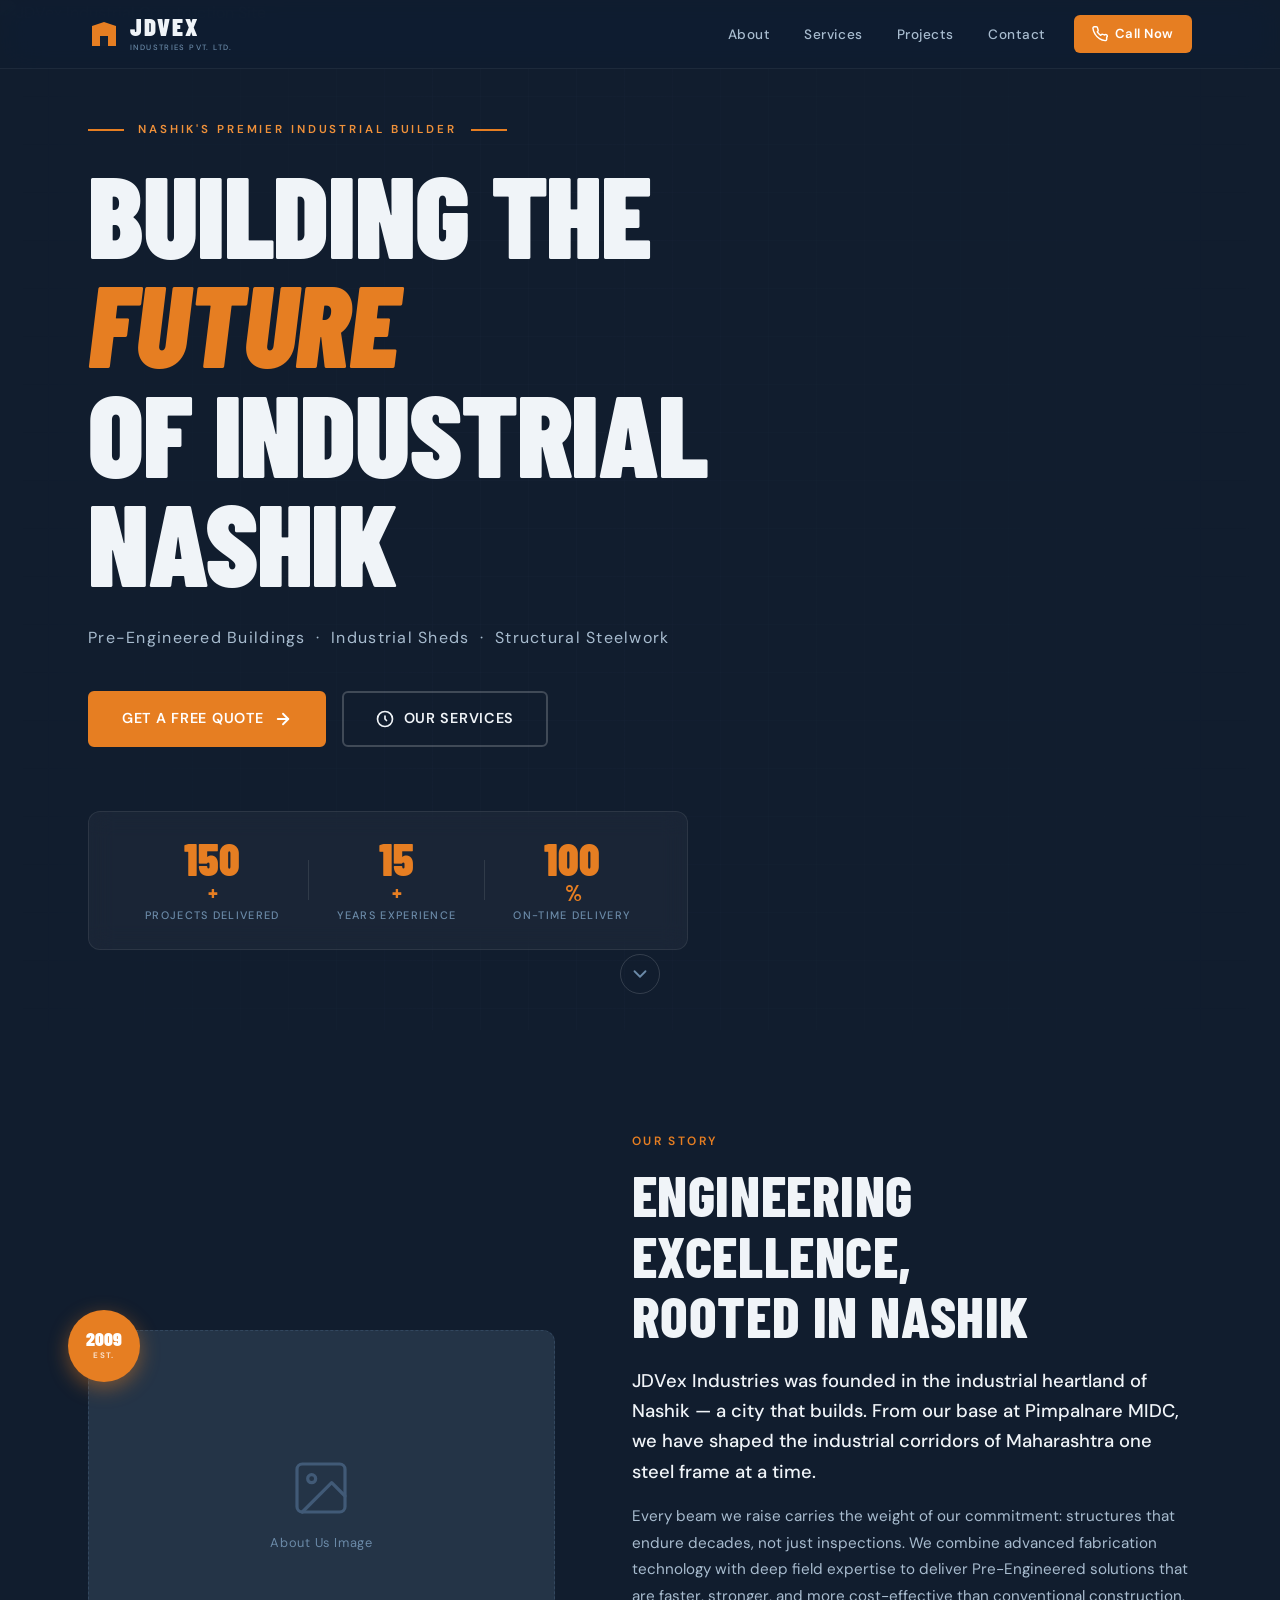
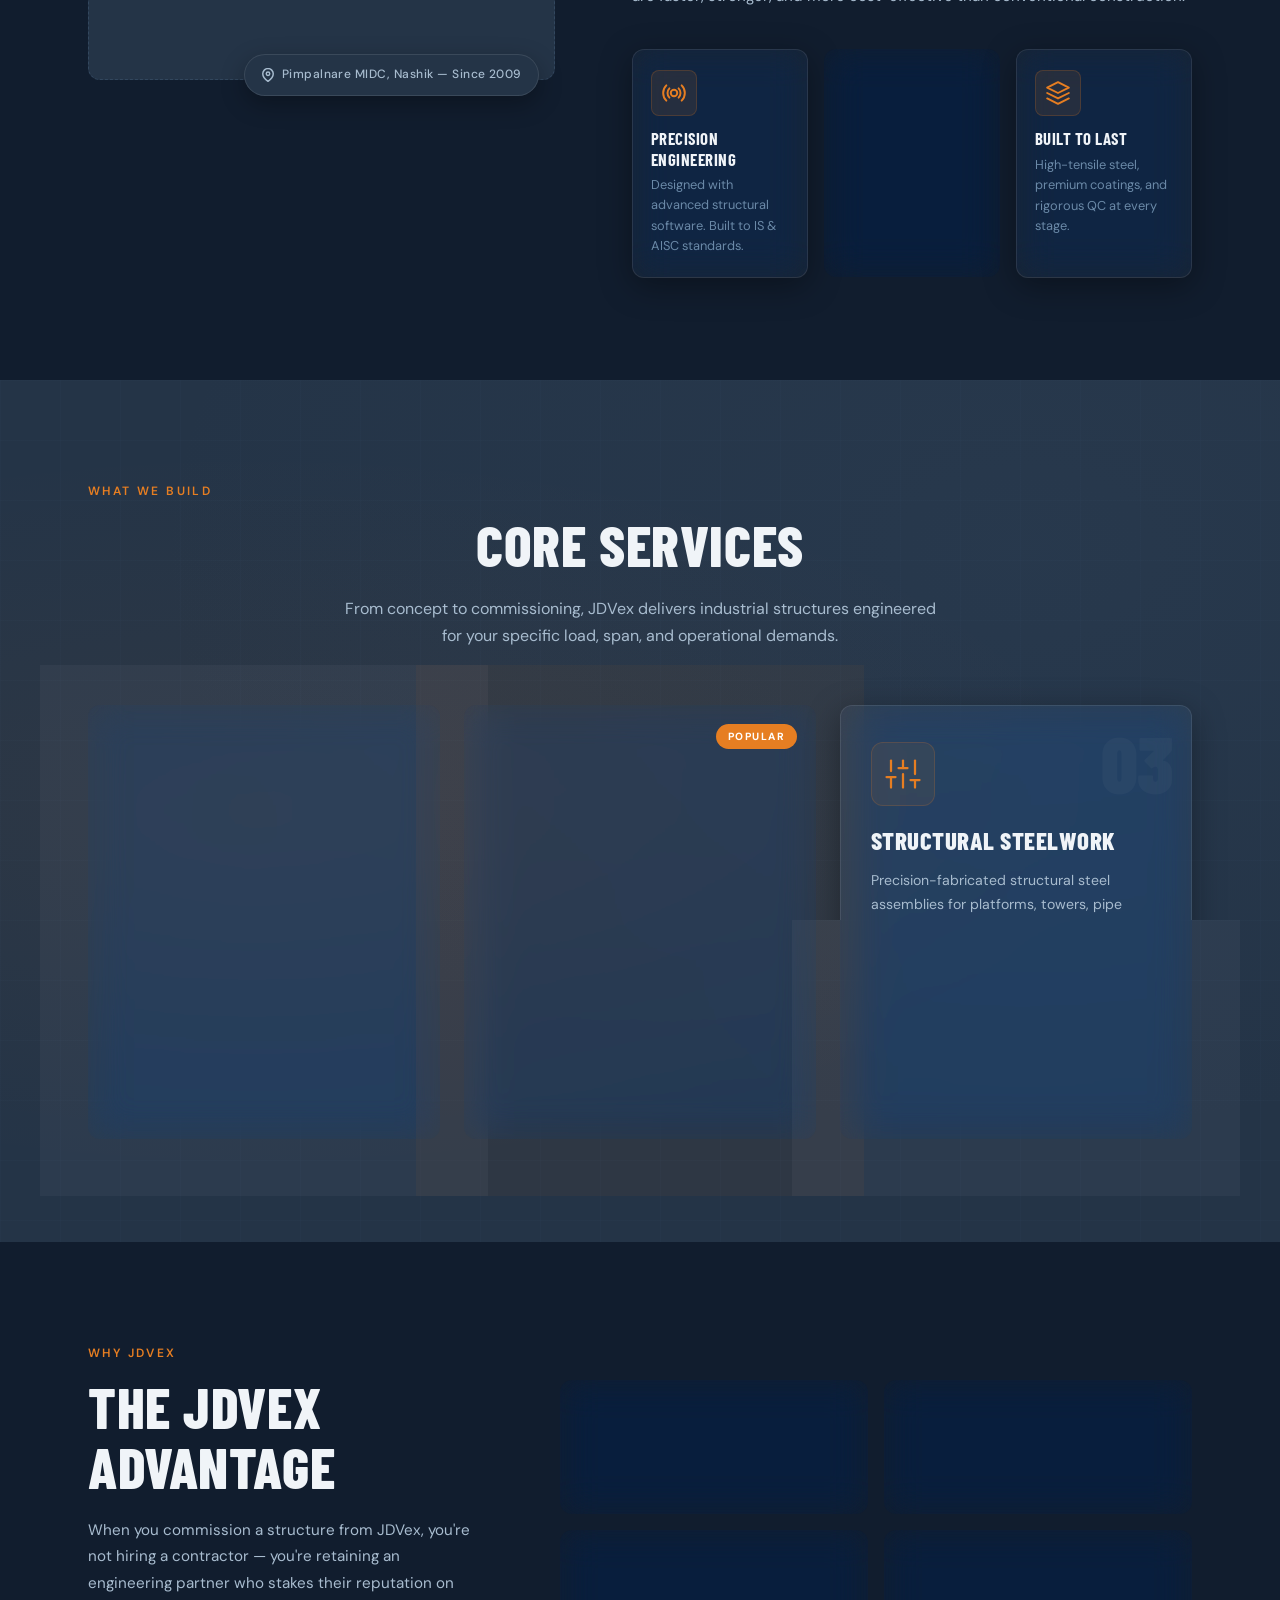
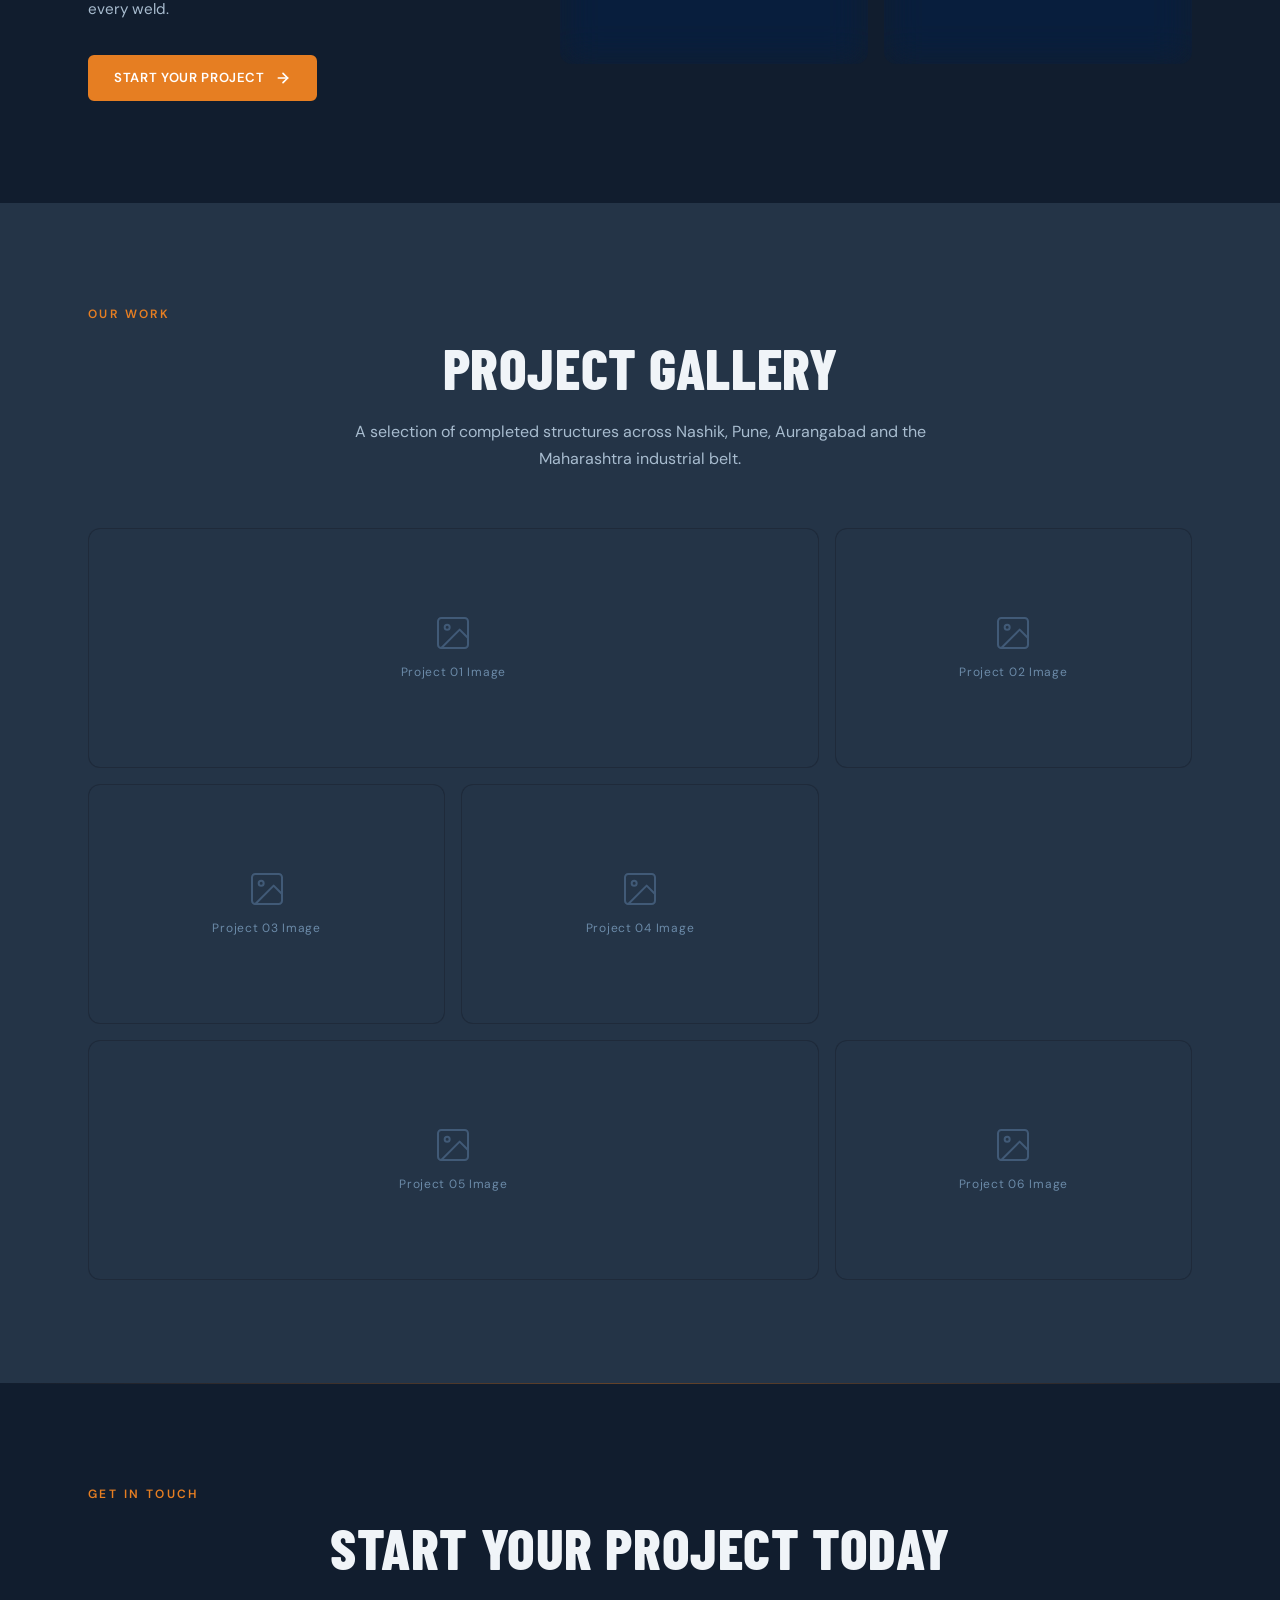
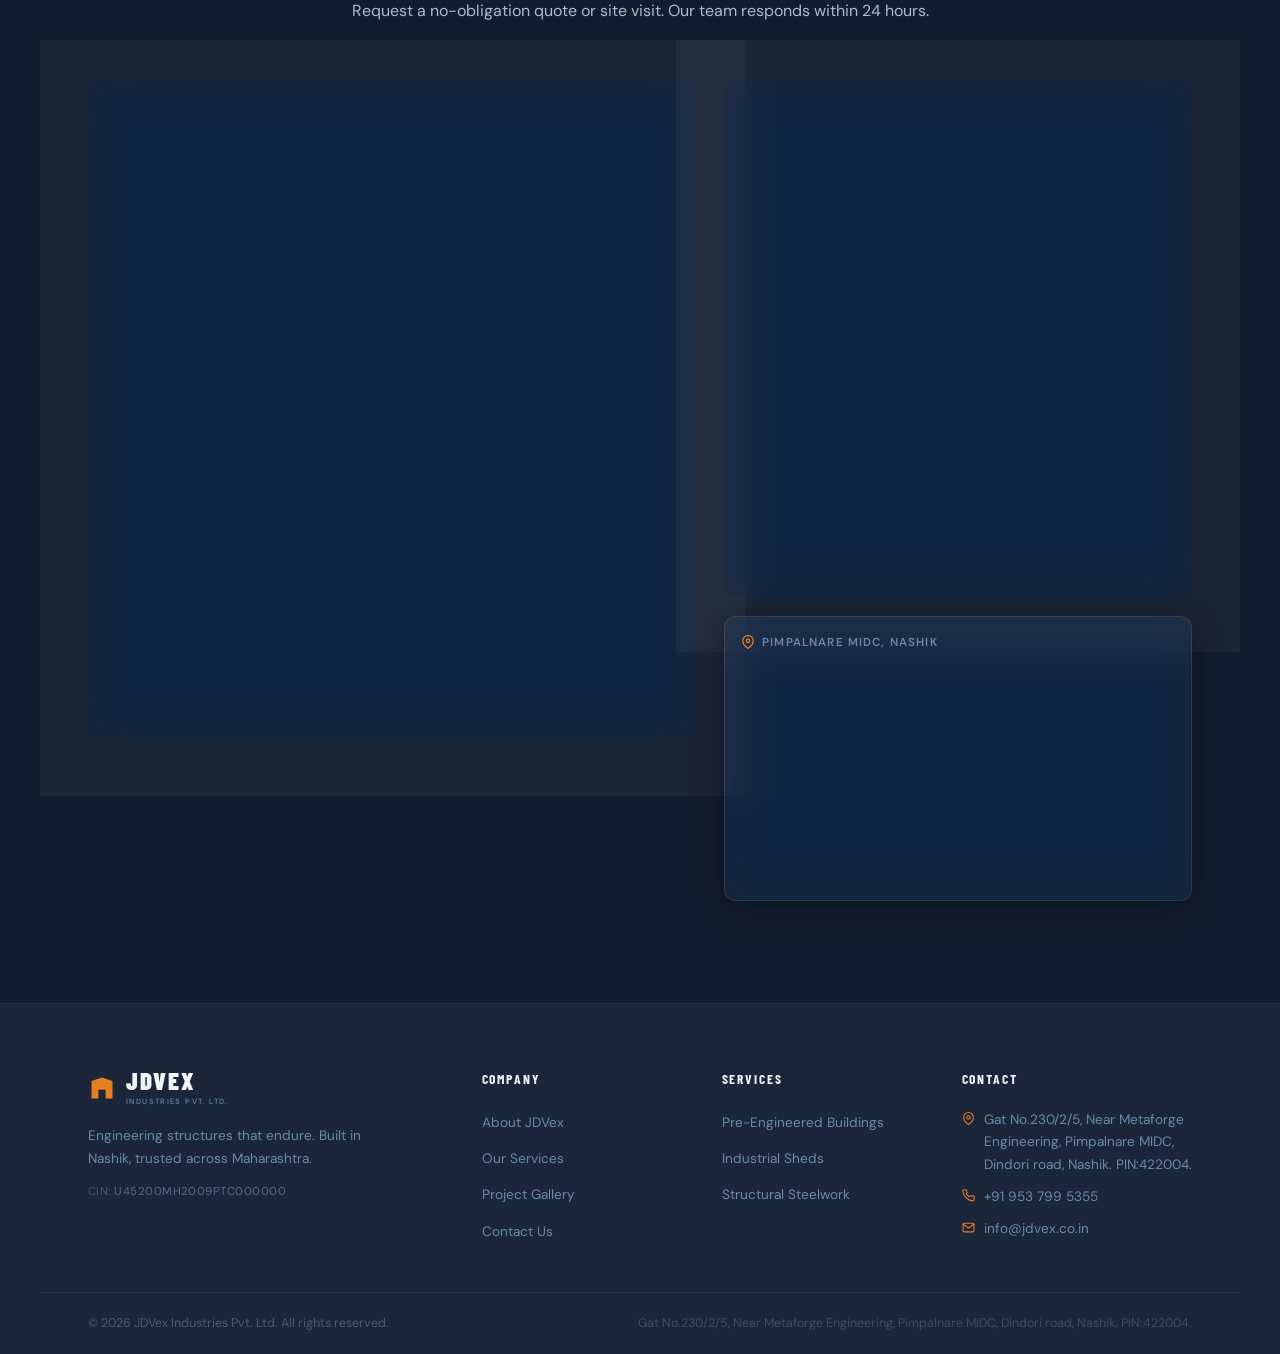
==== index.html @ 8e95a4ad "Added Number and Address" ====
<!DOCTYPE html>
<html lang="en">
<head>
  <meta charset="UTF-8" />
  <meta name="viewport" content="width=device-width, initial-scale=1.0"/>
  <meta name="description" content="JDVex Industries Pvt. Ltd. — Pre-Engineered Buildings, Industrial Sheds & Structural Steelwork. Pimpalnare MIDC, Nashik."/>
  <title>JDVex Industries Pvt. Ltd. | PEB & Industrial Construction, Nashik</title>
  <link rel="preconnect" href="https://fonts.googleapis.com">
  <link href="https://fonts.googleapis.com/css2?family=Barlow+Condensed:ital,wght@0,400;0,600;0,700;0,800;0,900;1,700&family=DM+Sans:wght@300;400;500;600&display=swap" rel="stylesheet">
  <link rel="stylesheet" href="style.css"/>
</head>
<body>

  <!-- ═══════════ HEADER ═══════════ -->
  <header id="site-header">
    <div class="header-inner">

      <a href="#hero" class="logo" aria-label="JDVex Industries Home">
        <!-- ASSET: Replace src with your actual logo. Recommended size: 160×48px -->
        <img src="assets/logo.png" alt="JDVex Industries" class="logo-img" id="logo-img"/>
        <!-- Fallback shown if image fails to load -->
        <div class="logo-text-fallback" id="logo-fallback">
          <svg width="32" height="32" viewBox="0 0 32 32" fill="none" xmlns="http://www.w3.org/2000/svg" aria-hidden="true">
            <path d="M4 28V8L16 4L28 8V28H20V18H12V28H4Z" fill="#E67E22"/>
            <path d="M12 18H20V28H12V18Z" fill="#1B263B" opacity="0.4"/>
          </svg>
          <div>
            <span class="lf-name">JDVEX</span>
            <span class="lf-sub">INDUSTRIES PVT. LTD.</span>
          </div>
        </div>
      </a>

      <nav aria-label="Primary navigation">
        <ul class="nav-links" id="nav-links" role="list">
          <li><a href="#about" class="nav-link">About</a></li>
          <li><a href="#services" class="nav-link">Services</a></li>
          <li><a href="#gallery" class="nav-link">Projects</a></li>
          <li><a href="#contact" class="nav-link">Contact</a></li>
          <li>
            <a href="tel:+919537995355" class="nav-cta" aria-label="Call us now">
              <svg width="16" height="16" viewBox="0 0 24 24" fill="none" stroke="currentColor" stroke-width="2.2" stroke-linecap="round" stroke-linejoin="round" aria-hidden="true"><path d="M22 16.92v3a2 2 0 0 1-2.18 2 19.79 19.79 0 0 1-8.63-3.07A19.5 19.5 0 0 1 4.48 12a19.79 19.79 0 0 1-3.07-8.67A2 2 0 0 1 3.4 1.27h3a2 2 0 0 1 2 1.72c.127.96.361 1.903.7 2.81a2 2 0 0 1-.45 2.11L7.91 8.91a16 16 0 0 0 5.1 5.1l.91-.91a2 2 0 0 1 2.11-.45c.907.339 1.85.573 2.81.7A2 2 0 0 1 22 16.92z"/></svg>
              Call Now
            </a>
          </li>
        </ul>
      </nav>

      <button class="hamburger" id="hamburger" aria-label="Toggle navigation menu" aria-expanded="false" aria-controls="nav-links">
        <span class="ham-bar"></span>
        <span class="ham-bar"></span>
        <span class="ham-bar"></span>
      </button>

    </div>
  </header>

  <!-- ═══════════ HERO ═══════════ -->
  <section id="hero" aria-label="Hero">
    <!-- ASSET: Replace src with your hero background image. Recommended: 1920×1080px industrial site photo -->
    <img src="assets/hero-bg.jpg" alt="JDVex Industrial Construction Site" class="hero-bg-img" id="hero-bg"/>
    <div class="hero-overlay"></div>
    <div class="hero-grid-texture" aria-hidden="true"></div>

    <div class="hero-content">
      <p class="hero-eyebrow">
        <span class="eyebrow-line"></span>
        Nashik's Premier Industrial Builder
        <span class="eyebrow-line"></span>
      </p>
      <h1 class="hero-headline">
        Building the<br/>
        <em class="hero-accent">Future</em><br/>
        of Industrial<br/>
        Nashik
      </h1>
      <p class="hero-sub">Pre-Engineered Buildings &nbsp;·&nbsp; Industrial Sheds &nbsp;·&nbsp; Structural Steelwork</p>
      <div class="hero-actions">
        <a href="#contact" class="btn-primary">
          Get a Free Quote
          <svg width="18" height="18" viewBox="0 0 24 24" fill="none" stroke="currentColor" stroke-width="2.5" stroke-linecap="round" stroke-linejoin="round" aria-hidden="true"><line x1="5" y1="12" x2="19" y2="12"/><polyline points="12 5 19 12 12 19"/></svg>
        </a>
        <a href="#services" class="btn-ghost">
          <svg width="18" height="18" viewBox="0 0 24 24" fill="none" stroke="currentColor" stroke-width="2.2" stroke-linecap="round" stroke-linejoin="round" aria-hidden="true"><circle cx="12" cy="12" r="10"/><polyline points="12 8 12 12 14 14"/></svg>
          Our Services
        </a>
      </div>

      <div class="hero-stats" aria-label="Key figures">
        <div class="stat">
          <span class="stat-num" data-target="150">0</span><span class="stat-plus">+</span>
          <span class="stat-label">Projects Delivered</span>
        </div>
        <div class="stat-rule" aria-hidden="true"></div>
        <div class="stat">
          <span class="stat-num" data-target="15">0</span><span class="stat-plus">+</span>
          <span class="stat-label">Years Experience</span>
        </div>
        <div class="stat-rule" aria-hidden="true"></div>
        <div class="stat">
          <span class="stat-num" data-target="100">0</span><span class="stat-plus">%</span>
          <span class="stat-label">On-Time Delivery</span>
        </div>
      </div>
    </div>

    <a href="#about" class="scroll-cue" aria-label="Scroll to About section">
      <svg width="22" height="22" viewBox="0 0 24 24" fill="none" stroke="currentColor" stroke-width="2" stroke-linecap="round" stroke-linejoin="round" aria-hidden="true"><polyline points="6 9 12 15 18 9"/></svg>
    </a>
  </section>

  <!-- ═══════════ ABOUT ═══════════ -->
  <section id="about" aria-labelledby="about-title">
    <div class="section-wrap">
      <div class="about-grid">

        <div class="about-visual">
          <!-- ASSET: Replace src with a photo of your team, factory, or flagship project. Recommended: 800×600px -->
          <img src="assets/about.jpg" alt="JDVex fabrication facility, Pimpalnare MIDC Nashik" class="about-img" id="about-img"/>
          <div class="about-img-placeholder" id="about-placeholder" aria-hidden="true">
            <svg width="64" height="64" viewBox="0 0 24 24" fill="none" stroke="#415A77" stroke-width="1.2" stroke-linecap="round" stroke-linejoin="round"><rect x="3" y="3" width="18" height="18" rx="2"/><circle cx="8.5" cy="8.5" r="1.5"/><polyline points="21 15 16 10 5 21"/></svg>
            <span>About Us Image</span>
          </div>
          <div class="about-location-badge">
            <svg width="14" height="14" viewBox="0 0 24 24" fill="none" stroke="currentColor" stroke-width="2.5" stroke-linecap="round" stroke-linejoin="round" aria-hidden="true"><path d="M21 10c0 7-9 13-9 13s-9-6-9-13a9 9 0 0 1 18 0z"/><circle cx="12" cy="10" r="3"/></svg>
            Pimpalnare MIDC, Nashik — Since 2009
          </div>
          <div class="about-est-badge" aria-label="Established 2009">
            <span class="est-year">2009</span>
            <span class="est-text">EST.</span>
          </div>
        </div>

        <div class="about-content">
          <p class="section-tag">Our Story</p>
          <h2 class="section-title" id="about-title">Engineering Excellence,<br/>Rooted in Nashik</h2>
          <p class="about-lead">JDVex Industries was founded in the industrial heartland of Nashik — a city that builds. From our base at Pimpalnare MIDC, we have shaped the industrial corridors of Maharashtra one steel frame at a time.</p>
          <p class="about-body">Every beam we raise carries the weight of our commitment: structures that endure decades, not just inspections. We combine advanced fabrication technology with deep field expertise to deliver Pre-Engineered solutions that are faster, stronger, and more cost-effective than conventional construction.</p>

          <div class="pillars-grid">
            <article class="pillar glass-card" aria-label="Precision Engineering">
              <div class="pillar-icon-wrap">
                <svg width="26" height="26" viewBox="0 0 24 24" fill="none" stroke="#E67E22" stroke-width="1.8" stroke-linecap="round" stroke-linejoin="round" aria-hidden="true"><circle cx="12" cy="12" r="3"/><path d="M19.07 4.93a10 10 0 0 1 0 14.14M4.93 4.93a10 10 0 0 0 0 14.14"/><path d="M16.24 7.76a6 6 0 0 1 0 8.49M7.76 7.76a6 6 0 0 0 0 8.49"/></svg>
              </div>
              <h4>Precision Engineering</h4>
              <p>Designed with advanced structural software. Built to IS &amp; AISC standards.</p>
            </article>
            <article class="pillar glass-card" aria-label="Turnkey Delivery">
              <div class="pillar-icon-wrap">
                <svg width="26" height="26" viewBox="0 0 24 24" fill="none" stroke="#E67E22" stroke-width="1.8" stroke-linecap="round" stroke-linejoin="round" aria-hidden="true"><path d="M12 22s8-4 8-10V5l-8-3-8 3v7c0 6 8 10 8 10z"/></svg>
              </div>
              <h4>Turnkey Delivery</h4>
              <p>Design, fabrication, supply &amp; erection — one partner, zero coordination gaps.</p>
            </article>
            <article class="pillar glass-card" aria-label="Built to Last">
              <div class="pillar-icon-wrap">
                <svg width="26" height="26" viewBox="0 0 24 24" fill="none" stroke="#E67E22" stroke-width="1.8" stroke-linecap="round" stroke-linejoin="round" aria-hidden="true"><polygon points="12 2 2 7 12 12 22 7 12 2"/><polyline points="2 17 12 22 22 17"/><polyline points="2 12 12 17 22 12"/></svg>
              </div>
              <h4>Built to Last</h4>
              <p>High-tensile steel, premium coatings, and rigorous QC at every stage.</p>
            </article>
          </div>
        </div>

      </div>
    </div>
  </section>

  <!-- ═══════════ SERVICES ═══════════ -->
  <section id="services" aria-labelledby="services-title">
    <div class="services-bg-texture" aria-hidden="true"></div>
    <div class="section-wrap">
      <div class="section-header center">
        <p class="section-tag">What We Build</p>
        <h2 class="section-title" id="services-title">Core Services</h2>
        <p class="section-sub">From concept to commissioning, JDVex delivers industrial structures engineered for your specific load, span, and operational demands.</p>
      </div>

      <div class="services-grid">

        <!-- PEB -->
        <article class="service-card glass-card" aria-labelledby="svc-peb">
          <div class="service-card-inner">
            <div class="svc-icon-wrap" aria-hidden="true">
              <!-- ASSET: Replace src with your PEB service icon. Recommended: 80×80px SVG/PNG transparent -->
              <img src="assets/icon-peb.png" alt="" class="svc-icon-img svc-icon-peb"/>
              <div class="svc-icon-fallback svc-icon-peb-fallback" aria-hidden="true">
                <svg width="36" height="36" viewBox="0 0 24 24" fill="none" stroke="#E67E22" stroke-width="1.5" stroke-linecap="round" stroke-linejoin="round"><path d="M3 9l9-7 9 7v11a2 2 0 0 1-2 2H5a2 2 0 0 1-2-2z"/><polyline points="9 22 9 12 15 12 15 22"/></svg>
              </div>
            </div>
            <div class="svc-number" aria-hidden="true">01</div>
            <h3 id="svc-peb">Pre-Engineered Buildings</h3>
            <p>Factory-fabricated, site-assembled steel buildings for warehouses, manufacturing plants, cold storage &amp; logistics hubs. Up to 40% faster than RCC construction.</p>
            <ul class="svc-features" role="list">
              <li>
                <svg width="14" height="14" viewBox="0 0 24 24" fill="none" stroke="#E67E22" stroke-width="2.5" stroke-linecap="round" stroke-linejoin="round" aria-hidden="true"><polyline points="20 6 9 17 4 12"/></svg>
                Clear spans up to 90 metres
              </li>
              <li>
                <svg width="14" height="14" viewBox="0 0 24 24" fill="none" stroke="#E67E22" stroke-width="2.5" stroke-linecap="round" stroke-linejoin="round" aria-hidden="true"><polyline points="20 6 9 17 4 12"/></svg>
                Custom cladding &amp; roofing systems
              </li>
              <li>
                <svg width="14" height="14" viewBox="0 0 24 24" fill="none" stroke="#E67E22" stroke-width="2.5" stroke-linecap="round" stroke-linejoin="round" aria-hidden="true"><polyline points="20 6 9 17 4 12"/></svg>
                IS 800 &amp; IS 875 compliant design
              </li>
            </ul>
          </div>
          <div class="svc-card-accent" aria-hidden="true"></div>
        </article>

        <!-- Industrial Sheds -->
        <article class="service-card glass-card service-card--featured" aria-labelledby="svc-shed">
          <div class="service-card-inner">
            <div class="svc-icon-wrap" aria-hidden="true">
              <!-- ASSET: Replace src with your Industrial Sheds icon. Recommended: 80×80px SVG/PNG transparent -->
              <img src="assets/icon-shed.png" alt="" class="svc-icon-img svc-icon-shed"/>
              <div class="svc-icon-fallback svc-icon-shed-fallback" aria-hidden="true">
                <svg width="36" height="36" viewBox="0 0 24 24" fill="none" stroke="#E67E22" stroke-width="1.5" stroke-linecap="round" stroke-linejoin="round"><rect x="2" y="7" width="20" height="15" rx="2"/><path d="M16 7V5a2 2 0 0 0-2-2h-4a2 2 0 0 0-2 2v2"/><line x1="12" y1="12" x2="12" y2="17"/><line x1="9.5" y1="14.5" x2="14.5" y2="14.5"/></svg>
              </div>
            </div>
            <div class="svc-number" aria-hidden="true">02</div>
            <h3 id="svc-shed">Industrial Sheds</h3>
            <p>Heavy-duty steel sheds built for machine shops, fabrication yards, storage facilities &amp; MIDC industrial units. Designed for Maharashtra's wind &amp; seismic zone requirements.</p>
            <ul class="svc-features" role="list">
              <li>
                <svg width="14" height="14" viewBox="0 0 24 24" fill="none" stroke="#E67E22" stroke-width="2.5" stroke-linecap="round" stroke-linejoin="round" aria-hidden="true"><polyline points="20 6 9 17 4 12"/></svg>
                Light, medium &amp; heavy-duty frames
              </li>
              <li>
                <svg width="14" height="14" viewBox="0 0 24 24" fill="none" stroke="#E67E22" stroke-width="2.5" stroke-linecap="round" stroke-linejoin="round" aria-hidden="true"><polyline points="20 6 9 17 4 12"/></svg>
                EOT crane beam integration
              </li>
              <li>
                <svg width="14" height="14" viewBox="0 0 24 24" fill="none" stroke="#E67E22" stroke-width="2.5" stroke-linecap="round" stroke-linejoin="round" aria-hidden="true"><polyline points="20 6 9 17 4 12"/></svg>
                Mezzanine floor systems
              </li>
            </ul>
          </div>
          <div class="svc-card-accent" aria-hidden="true"></div>
          <div class="featured-badge" aria-label="Most popular service">Popular</div>
        </article>

        <!-- Structural Steelwork -->
        <article class="service-card glass-card" aria-labelledby="svc-steel">
          <div class="service-card-inner">
            <div class="svc-icon-wrap" aria-hidden="true">
              <!-- ASSET: Replace src with your Structural Steel icon. Recommended: 80×80px SVG/PNG transparent -->
              <img src="assets/icon-steel.png" alt="" class="svc-icon-img svc-icon-steel"/>
              <div class="svc-icon-fallback svc-icon-steel-fallback" aria-hidden="true">
                <svg width="36" height="36" viewBox="0 0 24 24" fill="none" stroke="#E67E22" stroke-width="1.5" stroke-linecap="round" stroke-linejoin="round"><line x1="4" y1="21" x2="4" y2="14"/><line x1="4" y1="10" x2="4" y2="3"/><line x1="12" y1="21" x2="12" y2="12"/><line x1="12" y1="8" x2="12" y2="3"/><line x1="20" y1="21" x2="20" y2="16"/><line x1="20" y1="12" x2="20" y2="3"/><line x1="1" y1="14" x2="7" y2="14"/><line x1="9" y1="8" x2="15" y2="8"/><line x1="17" y1="16" x2="23" y2="16"/></svg>
              </div>
            </div>
            <div class="svc-number" aria-hidden="true">03</div>
            <h3 id="svc-steel">Structural Steelwork</h3>
            <p>Precision-fabricated structural steel assemblies for platforms, towers, pipe racks, stairways &amp; support structures across industrial, power &amp; infrastructure sectors.</p>
            <ul class="svc-features" role="list">
              <li>
                <svg width="14" height="14" viewBox="0 0 24 24" fill="none" stroke="#E67E22" stroke-width="2.5" stroke-linecap="round" stroke-linejoin="round" aria-hidden="true"><polyline points="20 6 9 17 4 12"/></svg>
                CNC plasma &amp; oxy-cut fabrication
              </li>
              <li>
                <svg width="14" height="14" viewBox="0 0 24 24" fill="none" stroke="#E67E22" stroke-width="2.5" stroke-linecap="round" stroke-linejoin="round" aria-hidden="true"><polyline points="20 6 9 17 4 12"/></svg>
                Shot blasting &amp; epoxy coating
              </li>
              <li>
                <svg width="14" height="14" viewBox="0 0 24 24" fill="none" stroke="#E67E22" stroke-width="2.5" stroke-linecap="round" stroke-linejoin="round" aria-hidden="true"><polyline points="20 6 9 17 4 12"/></svg>
                Site erection &amp; alignment crews
              </li>
            </ul>
          </div>
          <div class="svc-card-accent" aria-hidden="true"></div>
        </article>

      </div>
    </div>
  </section>

  <!-- ═══════════ WHY CHOOSE US ═══════════ -->
  <section id="why-us" aria-labelledby="why-title">
    <div class="section-wrap">
      <div class="why-grid">
        <div class="why-text">
          <p class="section-tag">Why JDVex</p>
          <h2 class="section-title" id="why-title">The JDVex<br/>Advantage</h2>
          <p class="about-body">When you commission a structure from JDVex, you're not hiring a contractor — you're retaining an engineering partner who stakes their reputation on every weld.</p>
          <a href="#contact" class="btn-primary btn-sm">
            Start Your Project
            <svg width="16" height="16" viewBox="0 0 24 24" fill="none" stroke="currentColor" stroke-width="2.5" stroke-linecap="round" stroke-linejoin="round" aria-hidden="true"><line x1="5" y1="12" x2="19" y2="12"/><polyline points="12 5 19 12 12 19"/></svg>
          </a>
        </div>
        <div class="why-list">
          <div class="why-item glass-card">
            <div class="why-icon-wrap">
              <svg width="22" height="22" viewBox="0 0 24 24" fill="none" stroke="#E67E22" stroke-width="1.8" stroke-linecap="round" stroke-linejoin="round" aria-hidden="true"><circle cx="12" cy="12" r="10"/><polyline points="12 6 12 12 16 14"/></svg>
            </div>
            <div>
              <h4>30–40% Faster Construction</h4>
              <p>PEB systems reduce on-site time versus traditional brick-and-mortar builds.</p>
            </div>
          </div>
          <div class="why-item glass-card">
            <div class="why-icon-wrap">
              <svg width="22" height="22" viewBox="0 0 24 24" fill="none" stroke="#E67E22" stroke-width="1.8" stroke-linecap="round" stroke-linejoin="round" aria-hidden="true"><line x1="12" y1="1" x2="12" y2="23"/><path d="M17 5H9.5a3.5 3.5 0 0 0 0 7h5a3.5 3.5 0 0 1 0 7H6"/></svg>
            </div>
            <div>
              <h4>Cost-Effective Engineering</h4>
              <p>Factory fabrication and optimized steel usage deliver superior value per sq. ft.</p>
            </div>
          </div>
          <div class="why-item glass-card">
            <div class="why-icon-wrap">
              <svg width="22" height="22" viewBox="0 0 24 24" fill="none" stroke="#E67E22" stroke-width="1.8" stroke-linecap="round" stroke-linejoin="round" aria-hidden="true"><path d="M22 11.08V12a10 10 0 1 1-5.93-9.14"/><polyline points="22 4 12 14.01 9 11.01"/></svg>
            </div>
            <div>
              <h4>IS Code Certified Designs</h4>
              <p>All structures designed to Indian Standard codes and independently verified.</p>
            </div>
          </div>
          <div class="why-item glass-card">
            <div class="why-icon-wrap">
              <svg width="22" height="22" viewBox="0 0 24 24" fill="none" stroke="#E67E22" stroke-width="1.8" stroke-linecap="round" stroke-linejoin="round" aria-hidden="true"><rect x="2" y="7" width="20" height="14" rx="2"/><path d="M16 21V5a2 2 0 0 0-2-2h-4a2 2 0 0 0-2 2v16"/></svg>
            </div>
            <div>
              <h4>Local Presence, Wide Reach</h4>
              <p>Headquartered in Nashik with project delivery across Maharashtra &amp; beyond.</p>
            </div>
          </div>
        </div>
      </div>
    </div>
  </section>

  <!-- ═══════════ GALLERY ═══════════ -->
  <section id="gallery" aria-labelledby="gallery-title">
    <div class="section-wrap">
      <div class="section-header center">
        <p class="section-tag">Our Work</p>
        <h2 class="section-title" id="gallery-title">Project Gallery</h2>
        <p class="section-sub">A selection of completed structures across Nashik, Pune, Aurangabad and the Maharashtra industrial belt.</p>
      </div>

      <div class="gallery-grid">
        <!-- ASSETS: Replace each src with your project photos. Recommended: 800×600px landscape images -->
        <!-- Use the data-title and data-tag attributes to customize the caption overlay -->

        <figure class="gallery-item gallery-item--wide" data-title="Warehouse Complex, Pimpalnare MIDC" data-tag="PEB · 2024">
          <img src="assets/project-01.jpg" alt="Warehouse complex at Pimpalnare MIDC, Nashik built by JDVex Industries" loading="lazy"/>
          <div class="gallery-overlay">
            <div class="gallery-caption">
              <span class="gallery-tag">PEB · 2024</span>
              <h4>Warehouse Complex, Pimpalnare MIDC</h4>
            </div>
            <svg width="28" height="28" viewBox="0 0 24 24" fill="none" stroke="#fff" stroke-width="1.8" stroke-linecap="round" stroke-linejoin="round" aria-hidden="true"><circle cx="11" cy="11" r="8"/><line x1="21" y1="21" x2="16.65" y2="16.65"/></svg>
          </div>
          <div class="gallery-placeholder" aria-hidden="true">
            <svg width="40" height="40" viewBox="0 0 24 24" fill="none" stroke="#415A77" stroke-width="1.2" stroke-linecap="round" stroke-linejoin="round"><rect x="3" y="3" width="18" height="18" rx="2"/><circle cx="8.5" cy="8.5" r="1.5"/><polyline points="21 15 16 10 5 21"/></svg>
            <span>Project 01 Image</span>
          </div>
        </figure>

        <figure class="gallery-item" data-title="Industrial Shed, Satpur MIDC" data-tag="Shed · 2023">
          <img src="assets/project-02.jpg" alt="Industrial shed at Satpur MIDC built by JDVex Industries" loading="lazy"/>
          <div class="gallery-overlay">
            <div class="gallery-caption">
              <span class="gallery-tag">Shed · 2023</span>
              <h4>Industrial Shed, Satpur MIDC</h4>
            </div>
            <svg width="28" height="28" viewBox="0 0 24 24" fill="none" stroke="#fff" stroke-width="1.8" stroke-linecap="round" stroke-linejoin="round" aria-hidden="true"><circle cx="11" cy="11" r="8"/><line x1="21" y1="21" x2="16.65" y2="16.65"/></svg>
          </div>
          <div class="gallery-placeholder" aria-hidden="true">
            <svg width="40" height="40" viewBox="0 0 24 24" fill="none" stroke="#415A77" stroke-width="1.2" stroke-linecap="round" stroke-linejoin="round"><rect x="3" y="3" width="18" height="18" rx="2"/><circle cx="8.5" cy="8.5" r="1.5"/><polyline points="21 15 16 10 5 21"/></svg>
            <span>Project 02 Image</span>
          </div>
        </figure>

        <figure class="gallery-item" data-title="Steel Platform, MIDC Sinnar" data-tag="Structural · 2023">
          <img src="assets/project-03.jpg" alt="Steel platform structure at MIDC Sinnar built by JDVex" loading="lazy"/>
          <div class="gallery-overlay">
            <div class="gallery-caption">
              <span class="gallery-tag">Structural · 2023</span>
              <h4>Steel Platform, MIDC Sinnar</h4>
            </div>
            <svg width="28" height="28" viewBox="0 0 24 24" fill="none" stroke="#fff" stroke-width="1.8" stroke-linecap="round" stroke-linejoin="round" aria-hidden="true"><circle cx="11" cy="11" r="8"/><line x1="21" y1="21" x2="16.65" y2="16.65"/></svg>
          </div>
          <div class="gallery-placeholder" aria-hidden="true">
            <svg width="40" height="40" viewBox="0 0 24 24" fill="none" stroke="#415A77" stroke-width="1.2" stroke-linecap="round" stroke-linejoin="round"><rect x="3" y="3" width="18" height="18" rx="2"/><circle cx="8.5" cy="8.5" r="1.5"/><polyline points="21 15 16 10 5 21"/></svg>
            <span>Project 03 Image</span>
          </div>
        </figure>

        <figure class="gallery-item" data-title="Cold Storage Facility, Nashik" data-tag="PEB · 2022">
          <img src="assets/project-04.jpg" alt="Cold storage facility in Nashik built by JDVex Industries" loading="lazy"/>
          <div class="gallery-overlay">
            <div class="gallery-caption">
              <span class="gallery-tag">PEB · 2022</span>
              <h4>Cold Storage Facility, Nashik</h4>
            </div>
            <svg width="28" height="28" viewBox="0 0 24 24" fill="none" stroke="#fff" stroke-width="1.8" stroke-linecap="round" stroke-linejoin="round" aria-hidden="true"><circle cx="11" cy="11" r="8"/><line x1="21" y1="21" x2="16.65" y2="16.65"/></svg>
          </div>
          <div class="gallery-placeholder" aria-hidden="true">
            <svg width="40" height="40" viewBox="0 0 24 24" fill="none" stroke="#415A77" stroke-width="1.2" stroke-linecap="round" stroke-linejoin="round"><rect x="3" y="3" width="18" height="18" rx="2"/><circle cx="8.5" cy="8.5" r="1.5"/><polyline points="21 15 16 10 5 21"/></svg>
            <span>Project 04 Image</span>
          </div>
        </figure>

        <figure class="gallery-item gallery-item--wide" data-title="Multi-Bay Factory, Igatpuri" data-tag="Shed · 2022">
          <img src="assets/project-05.jpg" alt="Multi-bay factory at Igatpuri built by JDVex Industries" loading="lazy"/>
          <div class="gallery-overlay">
            <div class="gallery-caption">
              <span class="gallery-tag">Shed · 2022</span>
              <h4>Multi-Bay Factory, Igatpuri</h4>
            </div>
            <svg width="28" height="28" viewBox="0 0 24 24" fill="none" stroke="#fff" stroke-width="1.8" stroke-linecap="round" stroke-linejoin="round" aria-hidden="true"><circle cx="11" cy="11" r="8"/><line x1="21" y1="21" x2="16.65" y2="16.65"/></svg>
          </div>
          <div class="gallery-placeholder" aria-hidden="true">
            <svg width="40" height="40" viewBox="0 0 24 24" fill="none" stroke="#415A77" stroke-width="1.2" stroke-linecap="round" stroke-linejoin="round"><rect x="3" y="3" width="18" height="18" rx="2"/><circle cx="8.5" cy="8.5" r="1.5"/><polyline points="21 15 16 10 5 21"/></svg>
            <span>Project 05 Image</span>
          </div>
        </figure>

        <figure class="gallery-item" data-title="Pipe Rack Structure, Dindori" data-tag="Structural · 2021">
          <img src="assets/project-06.jpg" alt="Pipe rack structure at Dindori built by JDVex" loading="lazy"/>
          <div class="gallery-overlay">
            <div class="gallery-caption">
              <span class="gallery-tag">Structural · 2021</span>
              <h4>Pipe Rack Structure, Dindori</h4>
            </div>
            <svg width="28" height="28" viewBox="0 0 24 24" fill="none" stroke="#fff" stroke-width="1.8" stroke-linecap="round" stroke-linejoin="round" aria-hidden="true"><circle cx="11" cy="11" r="8"/><line x1="21" y1="21" x2="16.65" y2="16.65"/></svg>
          </div>
          <div class="gallery-placeholder" aria-hidden="true">
            <svg width="40" height="40" viewBox="0 0 24 24" fill="none" stroke="#415A77" stroke-width="1.2" stroke-linecap="round" stroke-linejoin="round"><rect x="3" y="3" width="18" height="18" rx="2"/><circle cx="8.5" cy="8.5" r="1.5"/><polyline points="21 15 16 10 5 21"/></svg>
            <span>Project 06 Image</span>
          </div>
        </figure>

      </div>
    </div>
  </section>

  <!-- ═══════════ CONTACT ═══════════ -->
  <section id="contact" aria-labelledby="contact-title">
    <div class="section-wrap">
      <div class="section-header center">
        <p class="section-tag">Get In Touch</p>
        <h2 class="section-title" id="contact-title">Start Your Project Today</h2>
        <p class="section-sub">Request a no-obligation quote or site visit. Our team responds within 24 hours.</p>
      </div>

      <div class="contact-grid">

        <!-- Contact Form -->
        <div class="contact-form-wrap glass-card">
          <h3>Request a Quote</h3>
          <form id="contact-form" novalidate aria-label="Contact and quote request form">
            <div class="form-row">
              <div class="form-group">
                <label for="name">Full Name <span aria-hidden="true">*</span></label>
                <input type="text" id="name" name="name" placeholder="Your full name" required autocomplete="name"/>
              </div>
              <div class="form-group">
                <label for="company">Company / Organisation</label>
                <input type="text" id="company" name="company" placeholder="Company name" autocomplete="organization"/>
              </div>
            </div>
            <div class="form-row">
              <div class="form-group">
                <label for="phone">Phone Number <span aria-hidden="true">*</span></label>
                <input type="tel" id="phone" name="phone" placeholder="+91 9999999999" required autocomplete="tel"/>
              </div>
              <div class="form-group">
                <label for="email">Email Address</label>
                <input type="email" id="email" name="email" placeholder="you@company.com" autocomplete="email"/>
              </div>
            </div>
            <div class="form-group">
              <label for="service">Service Required</label>
              <select id="service" name="service">
                <option value="" disabled selected>Select a service…</option>
                <option value="peb">Pre-Engineered Building (PEB)</option>
                <option value="shed">Industrial Shed</option>
                <option value="structural">Structural Steelwork</option>
                <option value="other">Other / Not Sure</option>
              </select>
            </div>
            <div class="form-group">
              <label for="message">Project Details / Message</label>
              <textarea id="message" name="message" rows="4" placeholder="Describe your project — site area, span requirements, intended use…"></textarea>
            </div>
            <button type="submit" class="btn-primary btn-full">
              Send Enquiry
              <svg width="18" height="18" viewBox="0 0 24 24" fill="none" stroke="currentColor" stroke-width="2.5" stroke-linecap="round" stroke-linejoin="round" aria-hidden="true"><line x1="22" y1="2" x2="11" y2="13"/><polygon points="22 2 15 22 11 13 2 9 22 2"/></svg>
            </button>
            <p class="form-note" id="form-status" role="status" aria-live="polite"></p>
          </form>
        </div>

        <!-- Contact Info & Map -->
        <div class="contact-info-wrap">
          <div class="contact-details glass-card">
            <h3>Find Us</h3>
            <address>
              <div class="contact-item">
                <div class="contact-icon-wrap">
                  <svg width="18" height="18" viewBox="0 0 24 24" fill="none" stroke="#E67E22" stroke-width="2" stroke-linecap="round" stroke-linejoin="round" aria-hidden="true"><path d="M21 10c0 7-9 13-9 13s-9-6-9-13a9 9 0 0 1 18 0z"/><circle cx="12" cy="10" r="3"/></svg>
                </div>
                <div>
                  <span class="contact-label">Registered Office</span>
                  <!-- EDIT: Update with your exact address -->
                  <span>Gat No.230/2/5, Near Metaforge Engineering,Pimpalnare MIDC<br/>Dindori road,Nashik. PIN:422004.</span>
                </div>
              </div>
              <div class="contact-item">
                <div class="contact-icon-wrap">
                  <svg width="18" height="18" viewBox="0 0 24 24" fill="none" stroke="#E67E22" stroke-width="2" stroke-linecap="round" stroke-linejoin="round" aria-hidden="true"><path d="M22 16.92v3a2 2 0 0 1-2.18 2 19.79 19.79 0 0 1-8.63-3.07A19.5 19.5 0 0 1 4.48 12a19.79 19.79 0 0 1-3.07-8.67A2 2 0 0 1 3.4 1.27h3a2 2 0 0 1 2 1.72c.127.96.361 1.903.7 2.81a2 2 0 0 1-.45 2.11L7.91 8.91a16 16 0 0 0 5.1 5.1l.91-.91a2 2 0 0 1 2.11-.45c.907.339 1.85.573 2.81.7A2 2 0 0 1 22 16.92z"/></svg>
                </div>
                <div>
                  <span class="contact-label">Phone</span>
                  <!-- EDIT: Update with your actual phone numbers -->
                  <a href="tel:+919999999999">+91  953 799 5355</a><br/>
                  <a href="tel:+919888888888">+91 705 791 11 25</a>
                </div>
              </div>
              <div class="contact-item">
                <div class="contact-icon-wrap">
                  <svg width="18" height="18" viewBox="0 0 24 24" fill="none" stroke="#E67E22" stroke-width="2" stroke-linecap="round" stroke-linejoin="round" aria-hidden="true"><path d="M4 4h16c1.1 0 2 .9 2 2v12c0 1.1-.9 2-2 2H4c-1.1 0-2-.9-2-2V6c0-1.1.9-2 2-2z"/><polyline points="22,6 12,13 2,6"/></svg>
                </div>
                <div>
                  <span class="contact-label">Email</span>
                  <!-- EDIT: Update with your actual email -->
                  <a href="mailto:info@jdvex.in">info@jdvex.co.in</a>
                </div>
              </div>
              <div class="contact-item">
                <div class="contact-icon-wrap">
                  <svg width="18" height="18" viewBox="0 0 24 24" fill="none" stroke="#E67E22" stroke-width="2" stroke-linecap="round" stroke-linejoin="round" aria-hidden="true"><circle cx="12" cy="12" r="10"/><polyline points="12 6 12 12 16 14"/></svg>
                </div>
                <div>
                  <span class="contact-label">Business Hours</span>
                  <span>Mon – Sat: 9:00 AM – 6:00 PM</span>
                </div>
              </div>
            </address>
          </div>

          <!-- Google Maps Embed -->
          <div class="map-wrap glass-card">
            <div class="map-label">
              <svg width="14" height="14" viewBox="0 0 24 24" fill="none" stroke="#E67E22" stroke-width="2.2" stroke-linecap="round" stroke-linejoin="round" aria-hidden="true"><path d="M21 10c0 7-9 13-9 13s-9-6-9-13a9 9 0 0 1 18 0z"/><circle cx="12" cy="10" r="3"/></svg>
              Pimpalnare MIDC, Nashik
            </div>
            <!--
              GOOGLE MAPS EMBED:
              1. Go to maps.google.com
              2. Search "Ambad MIDC, Nashik"
              3. Click Share → Embed a map
              4. Copy the <iframe> src URL and paste it into the iframe below
              Replace the src below with your actual Google Maps embed URL.
            -->
            <iframe
              id="google-map"
              title="JDVex Industries location — Pimpalnare MIDC, Nashik"
              src="https://www.google.com/maps/embed?pb=!1m18!1m12!1m3!1d29970.6712912208!2d73.75212002029376!3d20.12011245873562!2m3!1f0!2f0!3f0!3m2!1i1024!2i768!4f13.1!3m3!1m2!1s0x3bdde88b9b6ef61d%3A0xaef6bb601888b1f5!2sPimpalnare%2C%20Maharashtra!5e0!3m2!1sen!2sin!4v1772701360867!5m2!1sen!2sin"
              width="100%"
              height="220"
              style="border:0; border-radius: 4px;"
              allowfullscreen=""
              loading="lazy"
              referrerpolicy="no-referrer-when-downgrade"
              aria-label="Map showing JDVex Industries at Ambad MIDC, Nashik">
            </iframe>
          </div>
        </div>

      </div>
    </div>
  </section>

  <!-- ═══════════ FOOTER ═══════════ -->
  <footer id="site-footer">
    <div class="footer-inner">
      <div class="footer-brand">
        <a href="#hero" class="logo footer-logo" aria-label="Back to top">
          <img src="assets/logo.png" alt="JDVex Industries" class="logo-img footer-logo-img" onerror="this.style.display='none'; this.nextElementSibling.style.display='flex'"/>
          <div class="logo-text-fallback footer-logo-fallback" style="display:none">
            <svg width="28" height="28" viewBox="0 0 32 32" fill="none" xmlns="http://www.w3.org/2000/svg" aria-hidden="true"><path d="M4 28V8L16 4L28 8V28H20V18H12V28H4Z" fill="#E67E22"/><path d="M12 18H20V28H12V18Z" fill="#1B263B" opacity="0.4"/></svg>
            <div><span class="lf-name">JDVEX</span><span class="lf-sub">INDUSTRIES PVT. LTD.</span></div>
          </div>
        </a>
        <p class="footer-tagline">Engineering structures that endure. Built in Nashik, trusted across Maharashtra.</p>
        <p class="footer-cin">CIN: <span><!-- EDIT: Add your CIN number here --> U45200MH2009PTC000000</span></p>
      </div>

      <div class="footer-links-col">
        <h5>Company</h5>
        <ul role="list">
          <li><a href="#about">About JDVex</a></li>
          <li><a href="#services">Our Services</a></li>
          <li><a href="#gallery">Project Gallery</a></li>
          <li><a href="#contact">Contact Us</a></li>
        </ul>
      </div>

      <div class="footer-links-col">
        <h5>Services</h5>
        <ul role="list">
          <li><a href="#services">Pre-Engineered Buildings</a></li>
          <li><a href="#services">Industrial Sheds</a></li>
          <li><a href="#services">Structural Steelwork</a></li>
        </ul>
      </div>

      <div class="footer-links-col">
        <h5>Contact</h5>
        <ul role="list" class="footer-contact-list">
          <li>
            <svg width="13" height="13" viewBox="0 0 24 24" fill="none" stroke="#E67E22" stroke-width="2" stroke-linecap="round" stroke-linejoin="round" aria-hidden="true"><path d="M21 10c0 7-9 13-9 13s-9-6-9-13a9 9 0 0 1 18 0z"/><circle cx="12" cy="10" r="3"/></svg>
            <span>Gat No.230/2/5, Near Metaforge Engineering,
Pimpalnare MIDC, Dindori road,
Nashik. PIN:422004.</span>
          </li>
          <li>
            <svg width="13" height="13" viewBox="0 0 24 24" fill="none" stroke="#E67E22" stroke-width="2" stroke-linecap="round" stroke-linejoin="round" aria-hidden="true"><path d="M22 16.92v3a2 2 0 0 1-2.18 2 19.79 19.79 0 0 1-8.63-3.07A19.5 19.5 0 0 1 4.48 12a19.79 19.79 0 0 1-3.07-8.67A2 2 0 0 1 3.4 1.27h3a2 2 0 0 1 2 1.72c.127.96.361 1.903.7 2.81a2 2 0 0 1-.45 2.11L7.91 8.91a16 16 0 0 0 5.1 5.1l.91-.91a2 2 0 0 1 2.11-.45c.907.339 1.85.573 2.81.7A2 2 0 0 1 22 16.92z"/></svg>
            <!-- EDIT: Add your phone -->
            <a href="tel:+919537995355">+91 953 799 5355</a>
          </li>
          <li>
            <svg width="13" height="13" viewBox="0 0 24 24" fill="none" stroke="#E67E22" stroke-width="2" stroke-linecap="round" stroke-linejoin="round" aria-hidden="true"><path d="M4 4h16c1.1 0 2 .9 2 2v12c0 1.1-.9 2-2 2H4c-1.1 0-2-.9-2-2V6c0-1.1.9-2 2-2z"/><polyline points="22,6 12,13 2,6"/></svg>
            <!-- EDIT: Add your email -->
            <a href="mailto:info@jdvex.co.in">info@jdvex.co.in</a>
          </li>
        </ul>
      </div>
    </div>

    <div class="footer-bottom">
      <p>&copy; <span id="footer-year"></span> JDVex Industries Pvt. Ltd. All rights reserved.</p>
      <p class="footer-made">Gat No.230/2/5, Near Metaforge Engineering,
Pimpalnare MIDC, Dindori road,
Nashik. PIN:422004.</p>
    </div>
  </footer>

  <script src="script.js"></script>
</body>
</html>
---- style.css ----
/* ══════════════════════════════════════════════════
   JDVEX INDUSTRIES PVT. LTD. — STYLESHEET
   Classic Industrial · Premium Glassmorphism
   ══════════════════════════════════════════════════ */

/* ── CSS CUSTOM PROPERTIES ─────────────────────── */
:root {
  --navy:        #1B263B;
  --navy-deep:   #111D2E;
  --navy-mid:    #243447;
  --charcoal:    #415A77;
  --charcoal-lt: #5C7A9A;
  --orange:      #E67E22;
  --orange-dk:   #C96A10;
  --orange-lt:   #F0913A;

  --text-primary:   #F0F4F8;
  --text-secondary: #A8BCCF;
  --text-muted:     #6B8AA8;
  --text-dark:      #1B263B;

  --glass-bg:     rgba(255, 255, 255, 0.04);
  --glass-border: rgba(255, 255, 255, 0.09);
  --glass-shadow: 0 8px 32px rgba(0, 0, 0, 0.35);

  --section-pad: clamp(72px, 8vw, 120px);
  --wrap-max:    1200px;
  --radius:      6px;
  --radius-lg:   12px;

  --font-display: 'Barlow Condensed', sans-serif;
  --font-body:    'DM Sans', sans-serif;

  --transition: 0.3s cubic-bezier(0.4, 0, 0.2, 1);
  --transition-fast: 0.18s ease;
}

/* ── RESET & BASE ───────────────────────────────── */
*, *::before, *::after { box-sizing: border-box; margin: 0; padding: 0; }

html {
  scroll-behavior: smooth;
  font-size: 16px;
  -webkit-text-size-adjust: 100%;
}

body {
  font-family: var(--font-body);
  background-color: var(--navy-deep);
  color: var(--text-primary);
  line-height: 1.65;
  overflow-x: hidden;
}

img {
  max-width: 100%;
  height: auto;
  display: block;
}

a { color: inherit; text-decoration: none; }

ul { list-style: none; }

address { font-style: normal; }

/* ── SCROLLBAR ──────────────────────────────────── */
::-webkit-scrollbar { width: 6px; }
::-webkit-scrollbar-track { background: var(--navy-deep); }
::-webkit-scrollbar-thumb { background: var(--charcoal); border-radius: 3px; }
::-webkit-scrollbar-thumb:hover { background: var(--orange); }

/* ── SELECTION ──────────────────────────────────── */
::selection { background: var(--orange); color: #fff; }

/* ── SECTION LAYOUT ─────────────────────────────── */
.section-wrap {
  max-width: var(--wrap-max);
  margin: 0 auto;
  padding: 0 clamp(20px, 5vw, 48px);
}

section { padding: var(--section-pad) 0; position: relative; overflow: hidden; }

/* ── TYPOGRAPHY SYSTEM ──────────────────────────── */
.section-tag {
  font-family: var(--font-body);
  font-size: 0.75rem;
  font-weight: 600;
  letter-spacing: 0.2em;
  text-transform: uppercase;
  color: var(--orange);
  display: flex;
  align-items: center;
  gap: 10px;
  margin-bottom: 12px;
}
.section-tag.center { justify-content: center; }
.section-tag::before,
.section-tag.center::after {
  content: '';
  display: inline-block;
  width: 28px;
  height: 2px;
  background: var(--orange);
  flex-shrink: 0;
}
.section-tag:not(.center)::before { display: none; }

.section-title {
  font-family: var(--font-display);
  font-size: clamp(2.4rem, 4.5vw, 3.6rem);
  font-weight: 800;
  line-height: 1.05;
  letter-spacing: 0.01em;
  color: var(--text-primary);
  text-transform: uppercase;
  margin-bottom: 20px;
}
.section-header.center .section-title { text-align: center; }

.section-sub {
  font-size: 1rem;
  color: var(--text-secondary);
  max-width: 600px;
  line-height: 1.7;
}
.section-header.center .section-sub {
  text-align: center;
  margin: 0 auto 56px;
}

/* ── GLASSMORPHISM CARD ─────────────────────────── */
.glass-card {
  background: var(--glass-bg);
  backdrop-filter: blur(18px) saturate(180%);
  -webkit-backdrop-filter: blur(18px) saturate(180%);
  border: 1px solid var(--glass-border);
  border-radius: var(--radius-lg);
  box-shadow: var(--glass-shadow);
  transition: transform var(--transition), box-shadow var(--transition), border-color var(--transition);
}
.glass-card:hover {
  transform: translateY(-4px);
  border-color: rgba(230, 126, 34, 0.25);
  box-shadow: 0 16px 48px rgba(0, 0, 0, 0.45), 0 0 0 1px rgba(230, 126, 34, 0.12);
}

/* ── BUTTONS ─────────────────────────────────────── */
.btn-primary {
  display: inline-flex;
  align-items: center;
  gap: 10px;
  padding: 14px 32px;
  background: var(--orange);
  color: #fff;
  font-family: var(--font-body);
  font-size: 0.9rem;
  font-weight: 600;
  letter-spacing: 0.05em;
  text-transform: uppercase;
  border: 2px solid var(--orange);
  border-radius: var(--radius);
  cursor: pointer;
  transition: background var(--transition-fast), border-color var(--transition-fast), transform var(--transition-fast), box-shadow var(--transition-fast);
  position: relative;
  overflow: hidden;
}
.btn-primary::before {
  content: '';
  position: absolute;
  inset: 0;
  background: linear-gradient(135deg, rgba(255,255,255,0.12), transparent);
  opacity: 0;
  transition: opacity var(--transition-fast);
}
.btn-primary:hover {
  background: var(--orange-dk);
  border-color: var(--orange-dk);
  transform: translateY(-2px);
  box-shadow: 0 8px 24px rgba(230, 126, 34, 0.4);
}
.btn-primary:hover::before { opacity: 1; }
.btn-primary:active { transform: translateY(0); }

.btn-sm { padding: 10px 24px; font-size: 0.82rem; }
.btn-full { width: 100%; justify-content: center; }

.btn-ghost {
  display: inline-flex;
  align-items: center;
  gap: 10px;
  padding: 14px 32px;
  background: transparent;
  color: var(--text-primary);
  font-family: var(--font-body);
  font-size: 0.9rem;
  font-weight: 600;
  letter-spacing: 0.05em;
  text-transform: uppercase;
  border: 2px solid rgba(255,255,255,0.2);
  border-radius: var(--radius);
  cursor: pointer;
  transition: border-color var(--transition-fast), background var(--transition-fast), transform var(--transition-fast);
}
.btn-ghost:hover {
  border-color: rgba(255,255,255,0.5);
  background: rgba(255,255,255,0.06);
  transform: translateY(-2px);
}

/* ══════════════════════════════════════════════════
   HEADER
   ══════════════════════════════════════════════════ */
#site-header {
  position: fixed;
  top: 0;
  left: 0;
  right: 0;
  z-index: 1000;
  background: rgba(17, 29, 46, 0.82);
  backdrop-filter: blur(20px) saturate(200%);
  -webkit-backdrop-filter: blur(20px) saturate(200%);
  border-bottom: 1px solid rgba(255,255,255,0.06);
  transition: background var(--transition), box-shadow var(--transition);
}
#site-header.scrolled {
  background: rgba(17, 29, 46, 0.97);
  box-shadow: 0 4px 24px rgba(0,0,0,0.4);
}

.header-inner {
  max-width: var(--wrap-max);
  margin: 0 auto;
  padding: 0 clamp(20px, 5vw, 48px);
  display: flex;
  align-items: center;
  justify-content: space-between;
  height: 68px;
  gap: 24px;
}

/* Logo */
.logo {
  flex-shrink: 0;
  display: flex;
  align-items: center;
  gap: 10px;
  text-decoration: none;
}
.logo-img {
  height: 42px;
  width: auto;
  object-fit: contain;
}
.logo-text-fallback {
  display: flex;
  align-items: center;
  gap: 10px;
}
.lf-name {
  display: block;
  font-family: var(--font-display);
  font-size: 1.55rem;
  font-weight: 900;
  letter-spacing: 0.08em;
  color: var(--text-primary);
  line-height: 1;
}
.lf-sub {
  display: block;
  font-family: var(--font-body);
  font-size: 0.48rem;
  font-weight: 500;
  letter-spacing: 0.18em;
  color: var(--text-muted);
  text-transform: uppercase;
  margin-top: 2px;
}

/* Nav links */
.nav-links {
  display: flex;
  align-items: center;
  gap: 6px;
  list-style: none;
  margin: 0;
  padding: 0;
}
.nav-link {
  font-size: 0.85rem;
  font-weight: 500;
  letter-spacing: 0.04em;
  color: var(--text-secondary);
  padding: 8px 14px;
  border-radius: 4px;
  transition: color var(--transition-fast), background var(--transition-fast);
  position: relative;
}
.nav-link::after {
  content: '';
  position: absolute;
  bottom: 4px;
  left: 50%;
  transform: translateX(-50%) scaleX(0);
  width: calc(100% - 28px);
  height: 2px;
  background: var(--orange);
  border-radius: 1px;
  transition: transform var(--transition-fast);
}
.nav-link:hover { color: var(--text-primary); }
.nav-link:hover::after, .nav-link.active::after { transform: translateX(-50%) scaleX(1); }
.nav-link.active { color: var(--text-primary); }

.nav-cta {
  display: inline-flex;
  align-items: center;
  gap: 7px;
  padding: 8px 18px;
  background: var(--orange);
  color: #fff;
  font-size: 0.82rem;
  font-weight: 600;
  letter-spacing: 0.04em;
  border-radius: var(--radius);
  margin-left: 8px;
  transition: background var(--transition-fast), transform var(--transition-fast), box-shadow var(--transition-fast);
}
.nav-cta:hover {
  background: var(--orange-dk);
  transform: translateY(-1px);
  box-shadow: 0 4px 16px rgba(230,126,34,0.35);
}

/* Hamburger */
.hamburger {
  display: none;
  flex-direction: column;
  justify-content: center;
  align-items: center;
  gap: 5px;
  width: 40px;
  height: 40px;
  background: transparent;
  border: 1px solid rgba(255,255,255,0.12);
  border-radius: 5px;
  cursor: pointer;
  padding: 0;
  flex-shrink: 0;
  transition: border-color var(--transition-fast);
}
.hamburger:hover { border-color: var(--orange); }
.ham-bar {
  display: block;
  width: 20px;
  height: 2px;
  background: var(--text-primary);
  border-radius: 2px;
  transition: transform 0.3s ease, opacity 0.3s ease;
}
.hamburger.open .ham-bar:nth-child(1) { transform: translateY(7px) rotate(45deg); }
.hamburger.open .ham-bar:nth-child(2) { opacity: 0; transform: scaleX(0); }
.hamburger.open .ham-bar:nth-child(3) { transform: translateY(-7px) rotate(-45deg); }

/* ══════════════════════════════════════════════════
   HERO
   ══════════════════════════════════════════════════ */
#hero {
  position: relative;
  min-height: 100svh;
  display: flex;
  align-items: center;
  padding: 0;
  overflow: hidden;
}

.hero-bg-img {
  position: absolute;
  inset: 0;
  width: 100%;
  height: 100%;
  object-fit: cover;
  object-position: center;
  z-index: 0;
  /* If no image is loaded, the overlay gradient acts as fallback */
}

.hero-overlay {
  position: absolute;
  inset: 0;
  z-index: 1;
  background:
    linear-gradient(105deg,
      rgba(17, 29, 46, 0.96) 0%,
      rgba(17, 29, 46, 0.88) 40%,
      rgba(17, 29, 46, 0.55) 100%
    );
}

/* Structural grid texture */
.hero-grid-texture {
  position: absolute;
  inset: 0;
  z-index: 2;
  background-image:
    linear-gradient(rgba(65, 90, 119, 0.12) 1px, transparent 1px),
    linear-gradient(90deg, rgba(65, 90, 119, 0.12) 1px, transparent 1px);
  background-size: 48px 48px;
  mask-image: linear-gradient(to right, transparent 0%, rgba(0,0,0,0.4) 40%, transparent 100%);
  -webkit-mask-image: linear-gradient(to right, transparent 0%, rgba(0,0,0,0.4) 40%, transparent 100%);
}

.hero-content {
  position: relative;
  z-index: 3;
  max-width: var(--wrap-max);
  margin: 0 auto;
  padding: 120px clamp(20px, 5vw, 48px) 80px;
  width: 100%;
}

.hero-eyebrow {
  display: flex;
  align-items: center;
  gap: 14px;
  font-size: 0.72rem;
  font-weight: 600;
  letter-spacing: 0.25em;
  text-transform: uppercase;
  color: var(--orange-lt);
  margin-bottom: 20px;
  opacity: 0;
  animation: fadeSlideUp 0.8s ease 0.2s forwards;
}
.eyebrow-line {
  display: inline-block;
  width: 36px;
  height: 2px;
  background: var(--orange);
  flex-shrink: 0;
}

.hero-headline {
  font-family: var(--font-display);
  font-size: clamp(3.8rem, 9vw, 8.5rem);
  font-weight: 900;
  line-height: 0.95;
  letter-spacing: -0.01em;
  text-transform: uppercase;
  color: var(--text-primary);
  margin-bottom: 28px;
  max-width: 700px;
  opacity: 0;
  animation: fadeSlideUp 0.8s ease 0.35s forwards;
}
.hero-accent {
  font-style: italic;
  color: var(--orange);
  -webkit-text-stroke: 0px;
}

.hero-sub {
  font-size: clamp(0.85rem, 1.5vw, 1rem);
  color: var(--text-secondary);
  letter-spacing: 0.08em;
  margin-bottom: 40px;
  opacity: 0;
  animation: fadeSlideUp 0.8s ease 0.5s forwards;
}

.hero-actions {
  display: flex;
  align-items: center;
  flex-wrap: wrap;
  gap: 16px;
  margin-bottom: 64px;
  opacity: 0;
  animation: fadeSlideUp 0.8s ease 0.65s forwards;
}

.hero-stats {
  display: flex;
  align-items: center;
  gap: 0;
  padding: 24px 28px;
  background: rgba(255,255,255,0.04);
  backdrop-filter: blur(12px);
  -webkit-backdrop-filter: blur(12px);
  border: 1px solid rgba(255,255,255,0.08);
  border-radius: var(--radius-lg);
  width: fit-content;
  opacity: 0;
  animation: fadeSlideUp 0.8s ease 0.8s forwards;
}
.stat {
  display: flex;
  flex-direction: column;
  align-items: center;
  padding: 0 28px;
}
.stat-num {
  font-family: var(--font-display);
  font-size: clamp(2rem, 4vw, 2.8rem);
  font-weight: 900;
  color: var(--orange);
  line-height: 1;
}
.stat-plus {
  font-family: var(--font-display);
  font-size: 1.4rem;
  font-weight: 700;
  color: var(--orange);
  margin-left: 2px;
  vertical-align: super;
  line-height: 1;
}
.stat-label {
  font-size: 0.68rem;
  font-weight: 500;
  letter-spacing: 0.12em;
  text-transform: uppercase;
  color: var(--text-muted);
  margin-top: 4px;
  white-space: nowrap;
}
.stat-rule {
  width: 1px;
  height: 40px;
  background: rgba(255,255,255,0.1);
  flex-shrink: 0;
}

/* Scroll cue */
.scroll-cue {
  position: absolute;
  bottom: 36px;
  left: 50%;
  transform: translateX(-50%);
  z-index: 3;
  display: flex;
  align-items: center;
  justify-content: center;
  width: 40px;
  height: 40px;
  border: 1px solid rgba(255,255,255,0.15);
  border-radius: 50%;
  color: var(--text-muted);
  transition: border-color var(--transition-fast), color var(--transition-fast);
  animation: bounceY 2s ease-in-out 1.5s infinite;
}
.scroll-cue:hover { border-color: var(--orange); color: var(--orange); }

/* ══════════════════════════════════════════════════
   ABOUT
   ══════════════════════════════════════════════════ */
#about {
  background: var(--navy-deep);
}

.about-grid {
  display: grid;
  grid-template-columns: 1fr 1.2fr;
  gap: clamp(48px, 6vw, 96px);
  align-items: center;
}

/* About visual block */
.about-visual {
  position: relative;
  flex-shrink: 0;
}
.about-img {
  width: 100%;
  aspect-ratio: 4/3;
  object-fit: cover;
  border-radius: var(--radius-lg);
  border: 1px solid rgba(255,255,255,0.06);
  display: block;
}
.about-img-placeholder {
  display: none;
  flex-direction: column;
  align-items: center;
  justify-content: center;
  gap: 12px;
  width: 100%;
  aspect-ratio: 4/3;
  background: var(--navy-mid);
  border: 1px dashed rgba(65,90,119,0.5);
  border-radius: var(--radius-lg);
  color: var(--text-muted);
  font-size: 0.8rem;
  letter-spacing: 0.06em;
}
/* Show placeholder when image fails: toggled by JS */
.about-visual.no-img .about-img { display: none; }
.about-visual.no-img .about-img-placeholder { display: flex; }

.about-location-badge {
  position: absolute;
  bottom: -16px;
  right: 16px;
  display: flex;
  align-items: center;
  gap: 7px;
  padding: 10px 16px;
  background: var(--navy-mid);
  border: 1px solid rgba(255,255,255,0.1);
  border-radius: 50px;
  font-size: 0.75rem;
  font-weight: 500;
  letter-spacing: 0.04em;
  color: var(--text-secondary);
  backdrop-filter: blur(10px);
  white-space: nowrap;
  box-shadow: 0 8px 24px rgba(0,0,0,0.3);
}
.about-est-badge {
  position: absolute;
  top: -20px;
  left: -20px;
  width: 72px;
  height: 72px;
  background: var(--orange);
  border-radius: 50%;
  display: flex;
  flex-direction: column;
  align-items: center;
  justify-content: center;
  box-shadow: 0 6px 20px rgba(230,126,34,0.45);
}
.est-year {
  font-family: var(--font-display);
  font-size: 1.2rem;
  font-weight: 900;
  color: #fff;
  line-height: 1;
}
.est-text {
  font-size: 0.5rem;
  font-weight: 700;
  letter-spacing: 0.18em;
  color: rgba(255,255,255,0.75);
  text-transform: uppercase;
  margin-top: 1px;
}

/* About text */
.about-lead {
  font-size: 1.15rem;
  font-weight: 500;
  color: var(--text-primary);
  line-height: 1.65;
  margin-bottom: 16px;
}
.about-body {
  font-size: 0.95rem;
  color: var(--text-secondary);
  line-height: 1.75;
  margin-bottom: 40px;
}

/* Pillars */
.pillars-grid {
  display: grid;
  grid-template-columns: repeat(3, 1fr);
  gap: 16px;
}
.pillar {
  padding: 20px 18px;
  background: rgba(255,255,255,0.03);
}
.pillar-icon-wrap {
  width: 46px;
  height: 46px;
  display: flex;
  align-items: center;
  justify-content: center;
  background: rgba(230,126,34,0.1);
  border: 1px solid rgba(230,126,34,0.2);
  border-radius: 8px;
  margin-bottom: 12px;
}
.pillar h4 {
  font-family: var(--font-display);
  font-size: 1.05rem;
  font-weight: 700;
  letter-spacing: 0.03em;
  text-transform: uppercase;
  color: var(--text-primary);
  margin-bottom: 6px;
  line-height: 1.2;
}
.pillar p {
  font-size: 0.8rem;
  color: var(--text-muted);
  line-height: 1.6;
}

/* ══════════════════════════════════════════════════
   SERVICES
   ══════════════════════════════════════════════════ */
#services {
  background: var(--navy-mid);
  position: relative;
}
.services-bg-texture {
  position: absolute;
  inset: 0;
  background-image:
    radial-gradient(ellipse at 20% 50%, rgba(230,126,34,0.05) 0%, transparent 60%),
    radial-gradient(ellipse at 80% 20%, rgba(65,90,119,0.12) 0%, transparent 60%),
    linear-gradient(rgba(65,90,119,0.06) 1px, transparent 1px),
    linear-gradient(90deg, rgba(65,90,119,0.06) 1px, transparent 1px);
  background-size: 100% 100%, 100% 100%, 60px 60px, 60px 60px;
  pointer-events: none;
}

.services-grid {
  display: grid;
  grid-template-columns: repeat(3, 1fr);
  gap: 24px;
  align-items: stretch;
}

.service-card {
  position: relative;
  overflow: hidden;
  display: flex;
  flex-direction: column;
}
.service-card-inner {
  padding: 36px 30px 28px;
  flex: 1;
  display: flex;
  flex-direction: column;
  position: relative;
  z-index: 1;
}
.service-card--featured {
  border-color: rgba(230,126,34,0.3);
  background: rgba(230,126,34,0.05);
}
.service-card--featured::before {
  content: '';
  position: absolute;
  inset: 0;
  background: radial-gradient(ellipse at top center, rgba(230,126,34,0.08) 0%, transparent 70%);
  pointer-events: none;
}

/* Service icon */
.svc-icon-wrap {
  width: 64px;
  height: 64px;
  position: relative;
  margin-bottom: 20px;
}
.svc-icon-img {
  width: 100%;
  height: 100%;
  object-fit: contain;
}
.svc-icon-fallback {
  display: flex;
  align-items: center;
  justify-content: center;
  width: 64px;
  height: 64px;
  background: rgba(230,126,34,0.08);
  border: 1px solid rgba(230,126,34,0.18);
  border-radius: 12px;
}

.svc-number {
  font-family: var(--font-display);
  font-size: 5rem;
  font-weight: 900;
  color: rgba(255,255,255,0.03);
  line-height: 1;
  position: absolute;
  top: 16px;
  right: 20px;
  pointer-events: none;
  user-select: none;
  letter-spacing: -0.02em;
}

.service-card h3 {
  font-family: var(--font-display);
  font-size: 1.55rem;
  font-weight: 800;
  letter-spacing: 0.02em;
  text-transform: uppercase;
  color: var(--text-primary);
  line-height: 1.15;
  margin-bottom: 14px;
}
.service-card p {
  font-size: 0.88rem;
  color: var(--text-secondary);
  line-height: 1.7;
  margin-bottom: 20px;
  flex: 1;
}

.svc-features {
  display: flex;
  flex-direction: column;
  gap: 9px;
  margin-top: auto;
  border-top: 1px solid rgba(255,255,255,0.06);
  padding-top: 18px;
}
.svc-features li {
  display: flex;
  align-items: center;
  gap: 10px;
  font-size: 0.82rem;
  color: var(--text-secondary);
  font-weight: 400;
}
.svc-features svg { flex-shrink: 0; }

.svc-card-accent {
  position: absolute;
  bottom: 0;
  left: 0;
  right: 0;
  height: 3px;
  background: linear-gradient(90deg, transparent, var(--orange), transparent);
  opacity: 0;
  transition: opacity var(--transition);
}
.service-card:hover .svc-card-accent { opacity: 1; }
.service-card--featured .svc-card-accent { opacity: 0.6; }
.service-card--featured:hover .svc-card-accent { opacity: 1; }

.featured-badge {
  position: absolute;
  top: 18px;
  right: 18px;
  padding: 4px 12px;
  background: var(--orange);
  color: #fff;
  font-size: 0.65rem;
  font-weight: 700;
  letter-spacing: 0.14em;
  text-transform: uppercase;
  border-radius: 50px;
  z-index: 2;
}

/* ══════════════════════════════════════════════════
   WHY US
   ══════════════════════════════════════════════════ */
#why-us {
  background: var(--navy-deep);
}
.why-grid {
  display: grid;
  grid-template-columns: 1fr 1.6fr;
  gap: clamp(48px, 6vw, 96px);
  align-items: center;
}
.why-text .section-tag { margin-bottom: 12px; }
.why-text .section-title { margin-bottom: 20px; }
.why-text .about-body { margin-bottom: 32px; }
.why-list {
  display: grid;
  grid-template-columns: 1fr 1fr;
  gap: 16px;
}
.why-item {
  display: flex;
  align-items: flex-start;
  gap: 16px;
  padding: 22px 20px;
}
.why-icon-wrap {
  width: 40px;
  height: 40px;
  flex-shrink: 0;
  display: flex;
  align-items: center;
  justify-content: center;
  background: rgba(230,126,34,0.08);
  border: 1px solid rgba(230,126,34,0.15);
  border-radius: 8px;
  margin-top: 2px;
}
.why-item h4 {
  font-family: var(--font-display);
  font-size: 1rem;
  font-weight: 700;
  letter-spacing: 0.02em;
  text-transform: uppercase;
  color: var(--text-primary);
  margin-bottom: 6px;
  line-height: 1.2;
}
.why-item p {
  font-size: 0.82rem;
  color: var(--text-muted);
  line-height: 1.6;
}

/* ══════════════════════════════════════════════════
   GALLERY
   ══════════════════════════════════════════════════ */
#gallery {
  background: var(--navy-mid);
}
.gallery-grid {
  display: grid;
  grid-template-columns: repeat(3, 1fr);
  grid-auto-rows: 240px;
  gap: 16px;
}
.gallery-item--wide {
  grid-column: span 2;
}

.gallery-item {
  position: relative;
  overflow: hidden;
  border-radius: var(--radius-lg);
  border: 1px solid rgba(255,255,255,0.06);
  cursor: pointer;
  background: var(--navy-deep);
}
.gallery-item img {
  width: 100%;
  height: 100%;
  object-fit: cover;
  transition: transform 0.6s ease;
  display: block;
  position: absolute;
  inset: 0;
}
.gallery-item:hover img { transform: scale(1.06); }

/* Gallery placeholder */
.gallery-placeholder {
  position: absolute;
  inset: 0;
  display: flex;
  flex-direction: column;
  align-items: center;
  justify-content: center;
  gap: 10px;
  background: var(--navy-mid);
  color: var(--text-muted);
  font-size: 0.75rem;
  letter-spacing: 0.06em;
  z-index: 0;
}
.gallery-item img[src] + .gallery-placeholder { display: none; }

/* Gallery overlay */
.gallery-overlay {
  position: absolute;
  inset: 0;
  background: linear-gradient(to top, rgba(17,29,46,0.92) 0%, rgba(17,29,46,0.2) 50%, transparent 100%);
  display: flex;
  align-items: flex-end;
  justify-content: space-between;
  padding: 20px 22px;
  opacity: 0;
  transition: opacity var(--transition);
  z-index: 2;
}
.gallery-item:hover .gallery-overlay { opacity: 1; }
.gallery-caption {
  display: flex;
  flex-direction: column;
  gap: 4px;
}
.gallery-tag {
  font-size: 0.65rem;
  font-weight: 600;
  letter-spacing: 0.15em;
  text-transform: uppercase;
  color: var(--orange);
}
.gallery-caption h4 {
  font-family: var(--font-display);
  font-size: 1.05rem;
  font-weight: 700;
  letter-spacing: 0.02em;
  text-transform: uppercase;
  color: #fff;
  line-height: 1.2;
}
.gallery-overlay svg { flex-shrink: 0; opacity: 0.7; align-self: flex-end; }

/* ══════════════════════════════════════════════════
   CONTACT
   ══════════════════════════════════════════════════ */
#contact {
  background: var(--navy-deep);
  position: relative;
}
#contact::before {
  content: '';
  position: absolute;
  top: 0;
  left: 0;
  right: 0;
  height: 1px;
  background: linear-gradient(90deg, transparent, var(--orange), transparent);
  opacity: 0.4;
}

.contact-grid {
  display: grid;
  grid-template-columns: 1.3fr 1fr;
  gap: 28px;
  align-items: start;
}

/* Form */
.contact-form-wrap {
  padding: 40px 36px;
}
.contact-form-wrap h3,
.contact-details h3 {
  font-family: var(--font-display);
  font-size: 1.5rem;
  font-weight: 800;
  text-transform: uppercase;
  letter-spacing: 0.04em;
  color: var(--text-primary);
  margin-bottom: 28px;
  padding-bottom: 16px;
  border-bottom: 1px solid rgba(255,255,255,0.07);
}

.form-row {
  display: grid;
  grid-template-columns: 1fr 1fr;
  gap: 16px;
}
.form-group {
  display: flex;
  flex-direction: column;
  gap: 7px;
  margin-bottom: 16px;
}
.form-group label {
  font-size: 0.78rem;
  font-weight: 600;
  letter-spacing: 0.06em;
  text-transform: uppercase;
  color: var(--text-secondary);
}
.form-group label span { color: var(--orange); margin-left: 2px; }

.form-group input,
.form-group select,
.form-group textarea {
  width: 100%;
  padding: 11px 16px;
  background: rgba(255,255,255,0.05);
  border: 1px solid rgba(255,255,255,0.1);
  border-radius: var(--radius);
  color: var(--text-primary);
  font-family: var(--font-body);
  font-size: 0.88rem;
  transition: border-color var(--transition-fast), background var(--transition-fast), box-shadow var(--transition-fast);
  appearance: none;
  -webkit-appearance: none;
  outline: none;
}
.form-group select {
  background-image: url("data:image/svg+xml,%3Csvg xmlns='http://www.w3.org/2000/svg' width='12' height='12' viewBox='0 0 24 24' fill='none' stroke='%236B8AA8' stroke-width='2.5' stroke-linecap='round' stroke-linejoin='round'%3E%3Cpolyline points='6 9 12 15 18 9'/%3E%3C/svg%3E");
  background-repeat: no-repeat;
  background-position: right 14px center;
  padding-right: 36px;
  cursor: pointer;
}
.form-group select option { background: var(--navy); color: var(--text-primary); }
.form-group textarea { resize: vertical; min-height: 110px; }

.form-group input::placeholder,
.form-group textarea::placeholder { color: rgba(107, 138, 168, 0.6); }

.form-group input:focus,
.form-group select:focus,
.form-group textarea:focus {
  border-color: rgba(230,126,34,0.5);
  background: rgba(255,255,255,0.07);
  box-shadow: 0 0 0 3px rgba(230,126,34,0.1);
}
.form-group input.error,
.form-group textarea.error { border-color: rgba(220, 80, 60, 0.6); }

.form-note {
  margin-top: 12px;
  font-size: 0.82rem;
  color: var(--text-muted);
  text-align: center;
  min-height: 20px;
}
.form-note.success { color: #5BC886; }
.form-note.error-msg { color: #E8735A; }

/* Contact info */
.contact-info-wrap {
  display: flex;
  flex-direction: column;
  gap: 20px;
}
.contact-details {
  padding: 32px 28px;
}
.contact-item {
  display: flex;
  align-items: flex-start;
  gap: 14px;
  padding: 14px 0;
  border-bottom: 1px solid rgba(255,255,255,0.06);
}
.contact-item:last-child { border-bottom: none; padding-bottom: 0; }
.contact-icon-wrap {
  width: 36px;
  height: 36px;
  flex-shrink: 0;
  display: flex;
  align-items: center;
  justify-content: center;
  background: rgba(230,126,34,0.08);
  border: 1px solid rgba(230,126,34,0.15);
  border-radius: 6px;
  margin-top: 2px;
}
.contact-item > div {
  display: flex;
  flex-direction: column;
  gap: 3px;
}
.contact-label {
  font-size: 0.68rem;
  font-weight: 600;
  letter-spacing: 0.14em;
  text-transform: uppercase;
  color: var(--text-muted);
}
.contact-item span:not(.contact-label),
.contact-item a {
  font-size: 0.88rem;
  color: var(--text-secondary);
  line-height: 1.5;
}
.contact-item a:hover { color: var(--orange); }

/* Map */
.map-wrap {
  padding: 16px;
  overflow: hidden;
}
.map-label {
  display: flex;
  align-items: center;
  gap: 7px;
  font-size: 0.72rem;
  font-weight: 600;
  letter-spacing: 0.1em;
  text-transform: uppercase;
  color: var(--text-muted);
  margin-bottom: 12px;
}
.map-wrap iframe {
  border-radius: var(--radius);
  display: block;
  filter: brightness(0.85) contrast(1.1) saturate(0.7) hue-rotate(200deg);
}

/* ══════════════════════════════════════════════════
   FOOTER
   ══════════════════════════════════════════════════ */
#site-footer {
  background: var(--navy);
  border-top: 1px solid rgba(255,255,255,0.06);
  padding-top: 64px;
}
.footer-inner {
  max-width: var(--wrap-max);
  margin: 0 auto;
  padding: 0 clamp(20px, 5vw, 48px) 48px;
  display: grid;
  grid-template-columns: 1.8fr 1fr 1fr 1.2fr;
  gap: 48px;
  border-bottom: 1px solid rgba(255,255,255,0.06);
}
.footer-brand .logo { margin-bottom: 16px; }
.footer-logo-img { height: 40px; }
.footer-tagline {
  font-size: 0.85rem;
  color: var(--text-muted);
  line-height: 1.7;
  max-width: 280px;
  margin-bottom: 12px;
}
.footer-cin {
  font-size: 0.72rem;
  color: rgba(107,138,168,0.5);
  letter-spacing: 0.04em;
}
.footer-cin span { color: rgba(107,138,168,0.7); }

.footer-links-col h5 {
  font-family: var(--font-display);
  font-size: 0.85rem;
  font-weight: 700;
  letter-spacing: 0.14em;
  text-transform: uppercase;
  color: var(--text-primary);
  margin-bottom: 18px;
}
.footer-links-col ul {
  display: flex;
  flex-direction: column;
  gap: 10px;
}
.footer-links-col a {
  font-size: 0.85rem;
  color: var(--text-muted);
  transition: color var(--transition-fast);
}
.footer-links-col a:hover { color: var(--orange); }

.footer-contact-list li {
  display: flex;
  align-items: flex-start;
  gap: 9px;
  font-size: 0.85rem;
  color: var(--text-muted);
}
.footer-contact-list li svg { flex-shrink: 0; margin-top: 3px; }
.footer-contact-list a { color: var(--text-muted); }
.footer-contact-list a:hover { color: var(--orange); }

.footer-bottom {
  max-width: var(--wrap-max);
  margin: 0 auto;
  padding: 20px clamp(20px, 5vw, 48px);
  display: flex;
  align-items: center;
  justify-content: space-between;
  flex-wrap: wrap;
  gap: 8px;
}
.footer-bottom p {
  font-size: 0.78rem;
  color: rgba(107,138,168,0.55);
}
.footer-made { opacity: 0.7; }

/* ══════════════════════════════════════════════════
   SCROLL-REVEAL ANIMATION
   ══════════════════════════════════════════════════ */
.reveal {
  opacity: 0;
  transform: translateY(32px);
  transition: opacity 0.65s ease, transform 0.65s ease;
}
.reveal.visible {
  opacity: 1;
  transform: translateY(0);
}
.reveal-delay-1 { transition-delay: 0.1s; }
.reveal-delay-2 { transition-delay: 0.2s; }
.reveal-delay-3 { transition-delay: 0.3s; }
.reveal-delay-4 { transition-delay: 0.4s; }

/* ══════════════════════════════════════════════════
   KEYFRAMES
   ══════════════════════════════════════════════════ */
@keyframes fadeSlideUp {
  from { opacity: 0; transform: translateY(24px); }
  to   { opacity: 1; transform: translateY(0); }
}
@keyframes bounceY {
  0%, 100% { transform: translateX(-50%) translateY(0); }
  50%       { transform: translateX(-50%) translateY(8px); }
}

/* ══════════════════════════════════════════════════
   MOBILE NAVIGATION OVERLAY
   ══════════════════════════════════════════════════ */
@media (max-width: 900px) {
  .hamburger { display: flex; }

  .nav-links {
    position: fixed;
    inset: 0;
    top: 68px;
    z-index: 999;
    background: rgba(17, 29, 46, 0.98);
    backdrop-filter: blur(24px);
    -webkit-backdrop-filter: blur(24px);
    flex-direction: column;
    align-items: center;
    justify-content: center;
    gap: 8px;
    padding: 32px 24px;
    transform: translateX(100%);
    transition: transform 0.4s cubic-bezier(0.4, 0, 0.2, 1);
    pointer-events: none;
  }
  .nav-links.open {
    transform: translateX(0);
    pointer-events: all;
  }
  .nav-link {
    font-family: var(--font-display);
    font-size: 2.2rem;
    font-weight: 800;
    letter-spacing: 0.06em;
    text-transform: uppercase;
    padding: 12px 24px;
    color: var(--text-secondary);
  }
  .nav-link:hover { color: var(--text-primary); }
  .nav-link::after { display: none; }
  .nav-cta {
    margin-left: 0;
    margin-top: 16px;
    padding: 14px 36px;
    font-size: 1rem;
  }
}

/* ══════════════════════════════════════════════════
   RESPONSIVE BREAKPOINTS
   ══════════════════════════════════════════════════ */

/* Tablet */
@media (max-width: 1024px) {
  .about-grid { grid-template-columns: 1fr; gap: 48px; }
  .about-visual { max-width: 480px; }
  .about-est-badge { top: -16px; left: -16px; }
  .pillars-grid { grid-template-columns: repeat(3, 1fr); }
  .services-grid { grid-template-columns: 1fr 1fr; }
  .service-card:last-child { grid-column: span 2; }
  .why-grid { grid-template-columns: 1fr; }
  .why-text { max-width: 520px; }
  .contact-grid { grid-template-columns: 1fr; }
  .footer-inner { grid-template-columns: 1fr 1fr; gap: 36px; }
  .footer-brand { grid-column: span 2; }
}

/* Mobile landscape / small tablet */
@media (max-width: 768px) {
  :root { --section-pad: clamp(56px, 7vw, 88px); }

  .services-grid { grid-template-columns: 1fr; }
  .service-card:last-child { grid-column: span 1; }
  .gallery-grid {
    grid-template-columns: 1fr 1fr;
    grid-auto-rows: 200px;
  }
  .gallery-item--wide { grid-column: span 2; }
  .why-list { grid-template-columns: 1fr; }
  .form-row { grid-template-columns: 1fr; }
  .hero-stats { flex-direction: column; gap: 0; padding: 20px; width: 100%; }
  .stat { padding: 16px 0; width: 100%; }
  .stat-rule { width: 100%; height: 1px; }
}

/* Mobile portrait */
@media (max-width: 480px) {
  .pillars-grid { grid-template-columns: 1fr; }
  .gallery-grid {
    grid-template-columns: 1fr;
    grid-auto-rows: 220px;
  }
  .gallery-item--wide { grid-column: span 1; }
  .hero-actions { flex-direction: column; align-items: flex-start; }
  .btn-primary, .btn-ghost { width: 100%; justify-content: center; }
  .about-est-badge { display: none; }
  .footer-inner { grid-template-columns: 1fr; }
  .footer-brand { grid-column: span 1; }
  .footer-bottom { flex-direction: column; align-items: flex-start; }
}
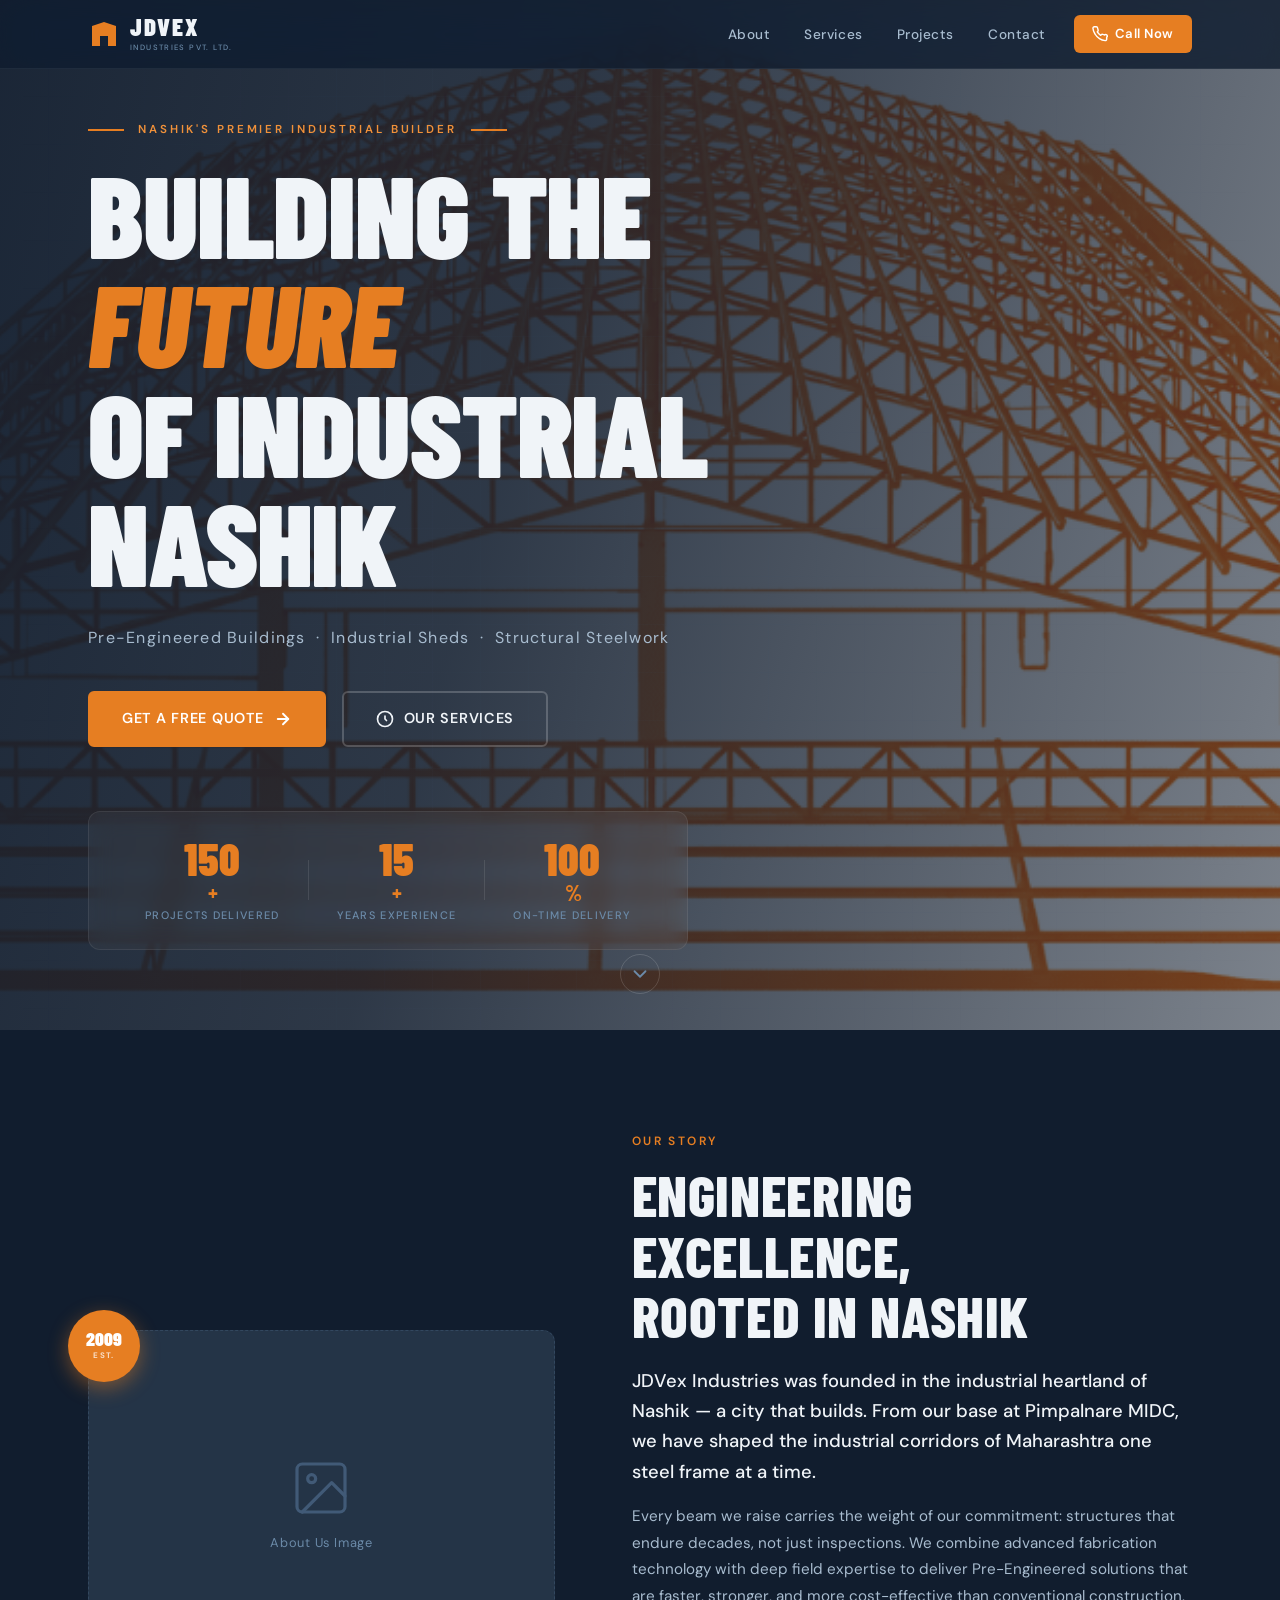
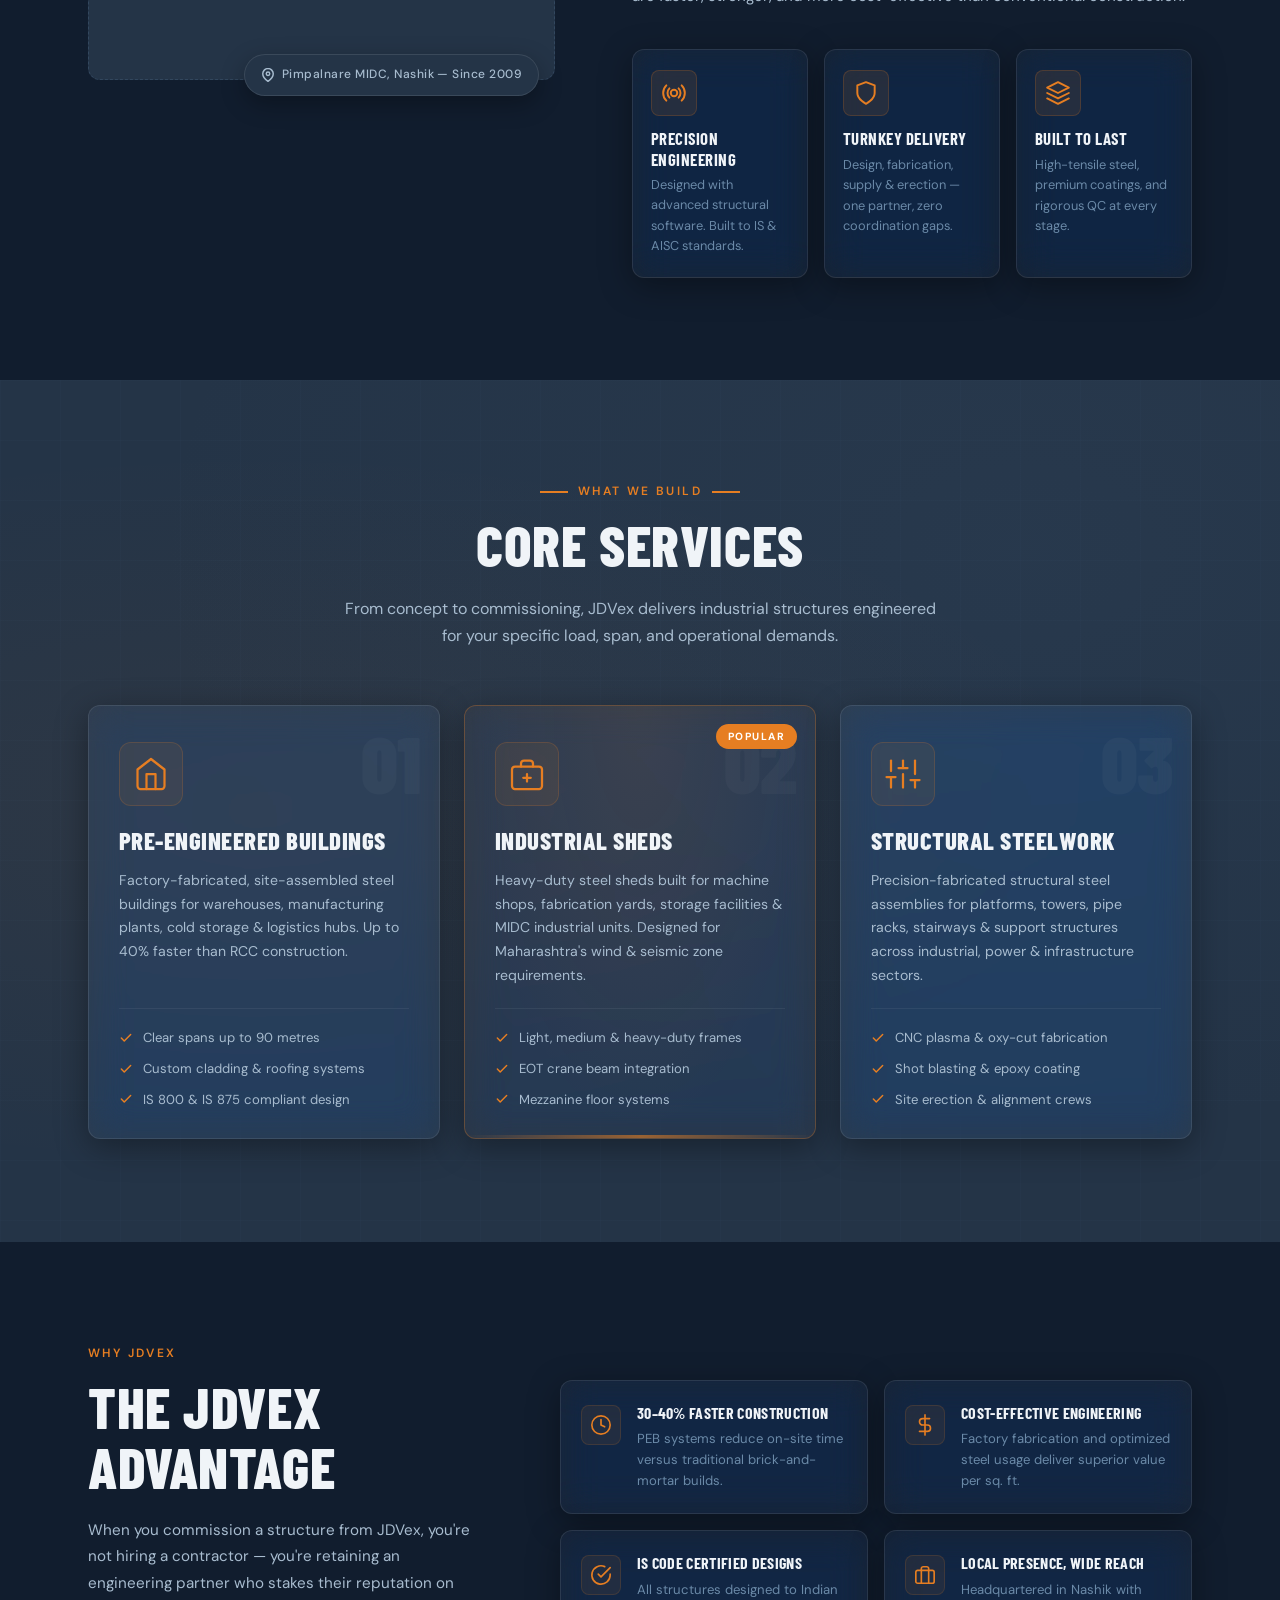
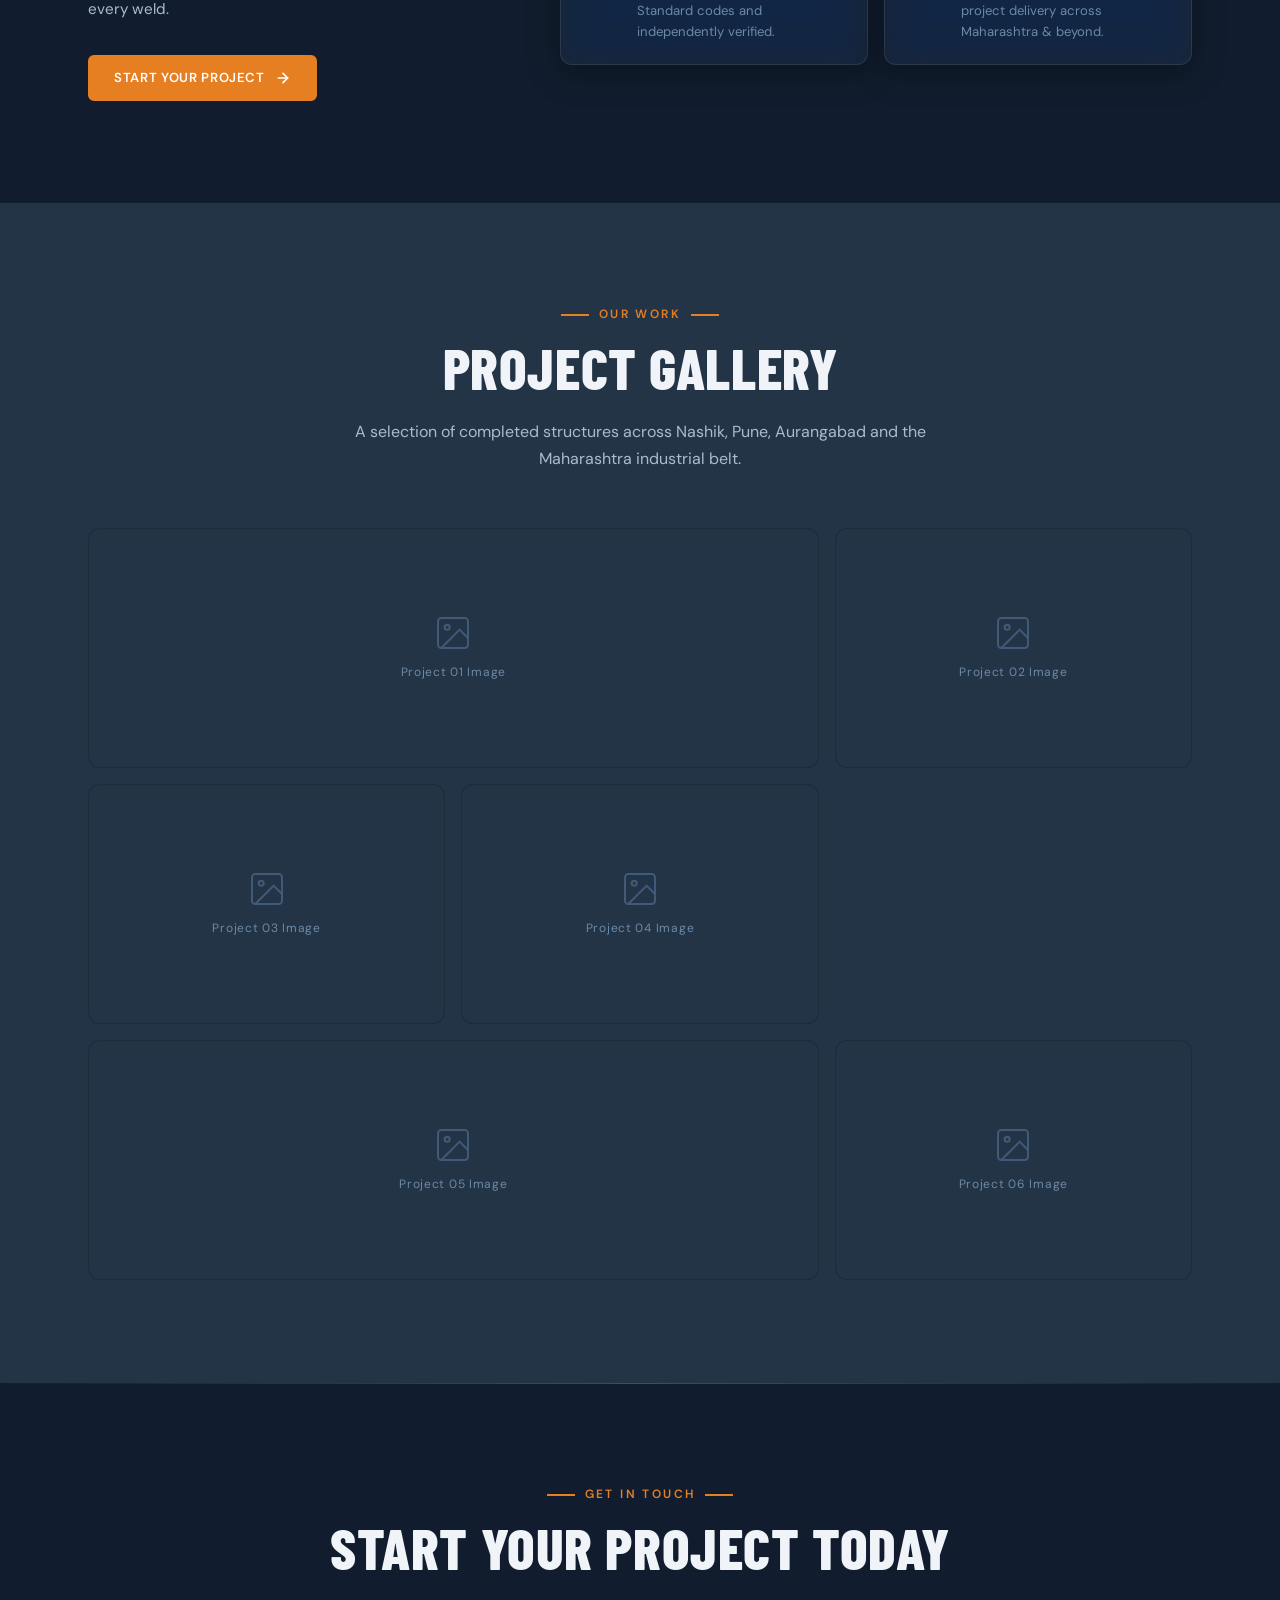
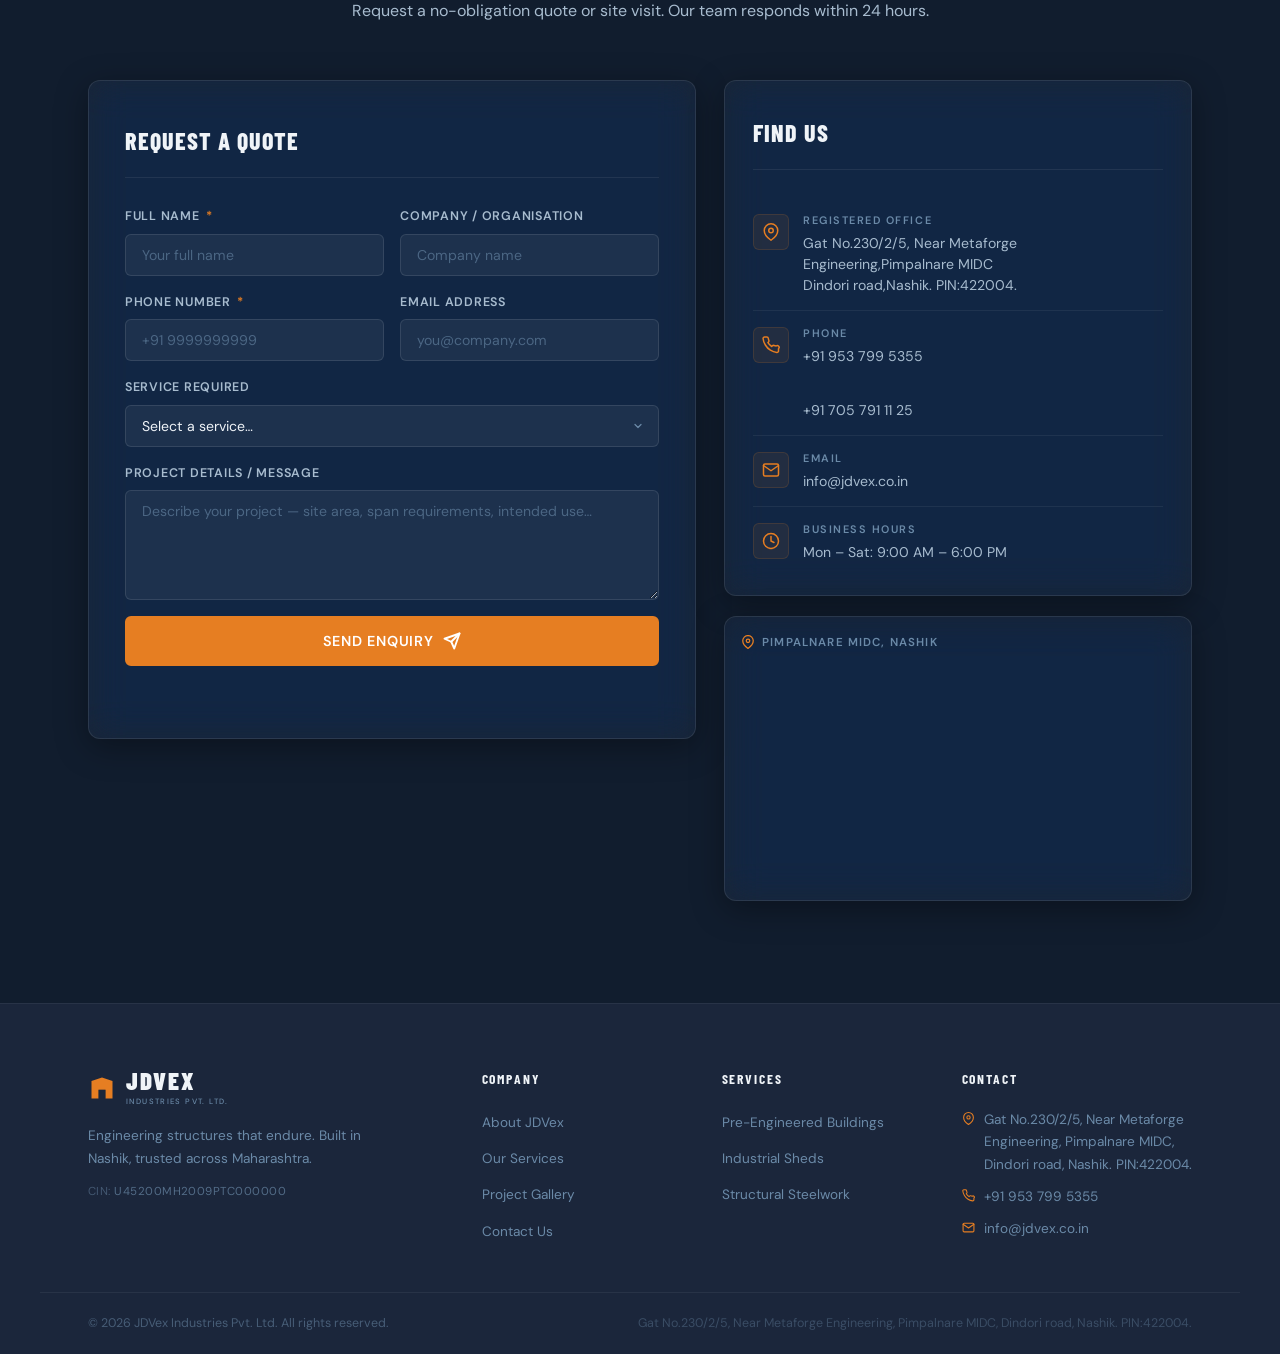
==== commit 8729644b: "Added Header Image" ====
--- a/index.html
+++ b/index.html
@@ -58,7 +58,7 @@
   <!-- ═══════════ HERO ═══════════ -->
   <section id="hero" aria-label="Hero">
     <!-- ASSET: Replace src with your hero background image. Recommended: 1920×1080px industrial site photo -->
-    <img src="assets/hero-bg.jpg" alt="JDVex Industrial Construction Site" class="hero-bg-img" id="hero-bg"/>
+    <img src="img/JDVex Header.png" alt="JDVex Industrial Construction Site" class="hero-bg-img" id="hero-bg"/>
     <div class="hero-overlay"></div>
     <div class="hero-grid-texture" aria-hidden="true"></div>
 
--- a/style.css
+++ b/style.css
@@ -95,8 +95,7 @@
   gap: 10px;
   margin-bottom: 12px;
 }
-.section-tag.center { justify-content: center; }
-.section-tag::before,
+.section-tag.center::before,
 .section-tag.center::after {
   content: '';
   display: inline-block;
@@ -105,7 +104,30 @@
   background: var(--orange);
   flex-shrink: 0;
 }
-.section-tag:not(.center)::before { display: none; }
+.section-tag.center {
+  justify-content: center;
+  width: fit-content;
+  margin-left: auto;
+  margin-right: auto;
+}
+
+/* Center section tag when inside centered header */
+.section-header.center .section-tag {
+  justify-content: center;
+  width: fit-content;
+  margin-left: auto;
+  margin-right: auto;
+}
+
+/* Decorative lines */
+.section-header.center .section-tag::before,
+.section-header.center .section-tag::after {
+  content: '';
+  display: inline-block;
+  width: 28px;
+  height: 2px;
+  background: var(--orange);
+}
 
 .section-title {
   font-family: var(--font-display);
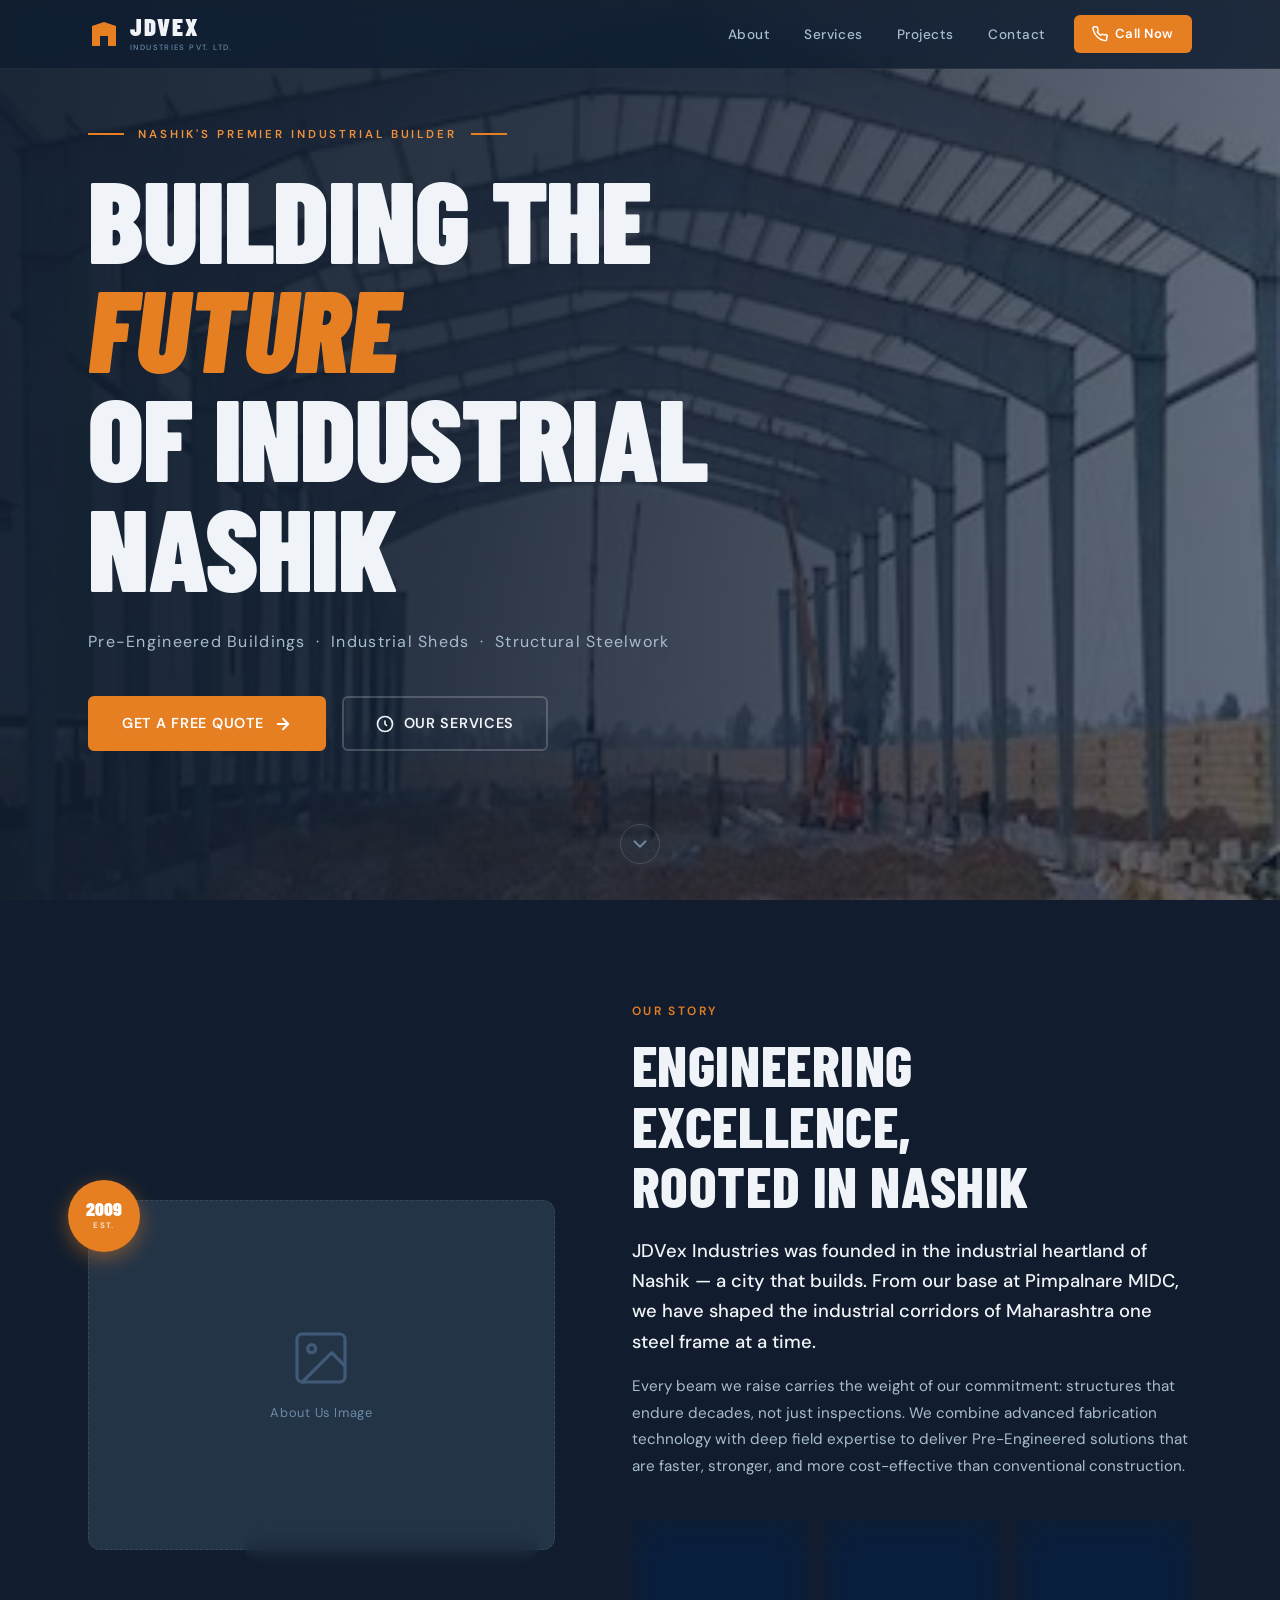
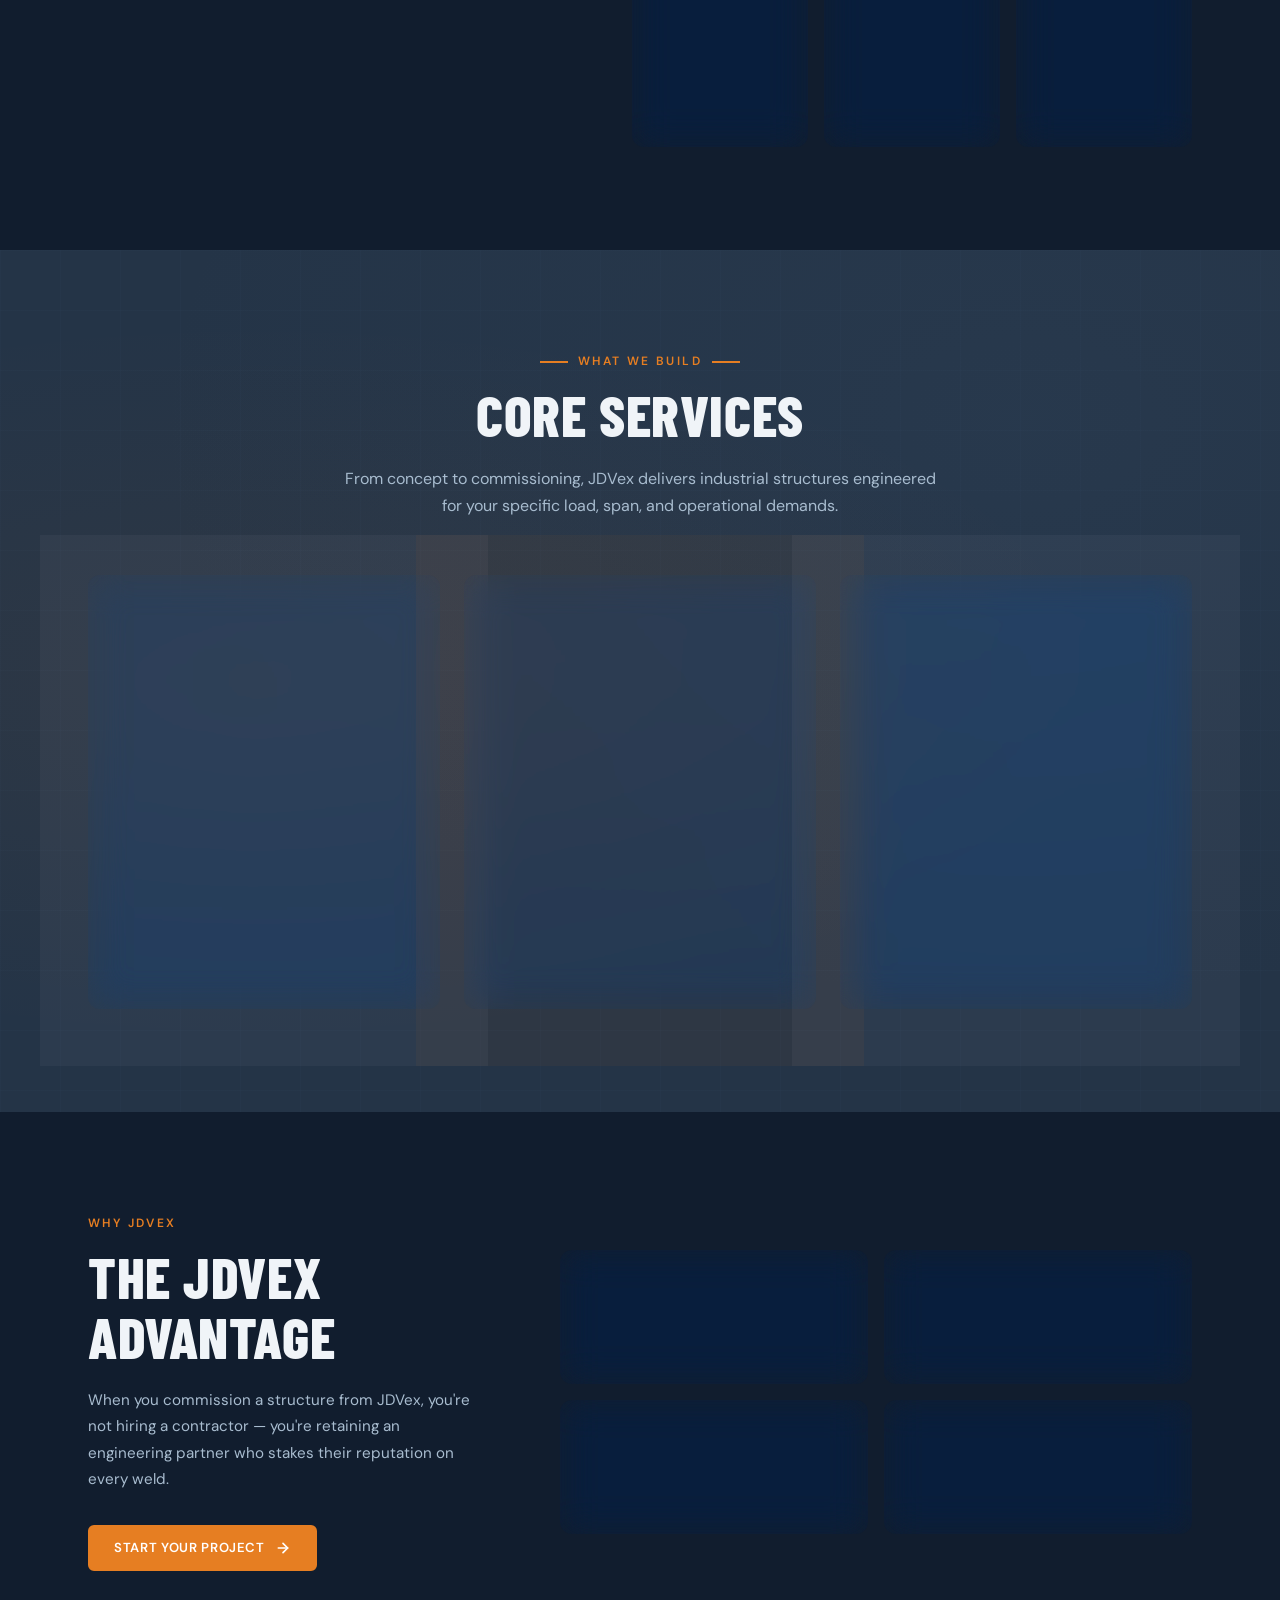
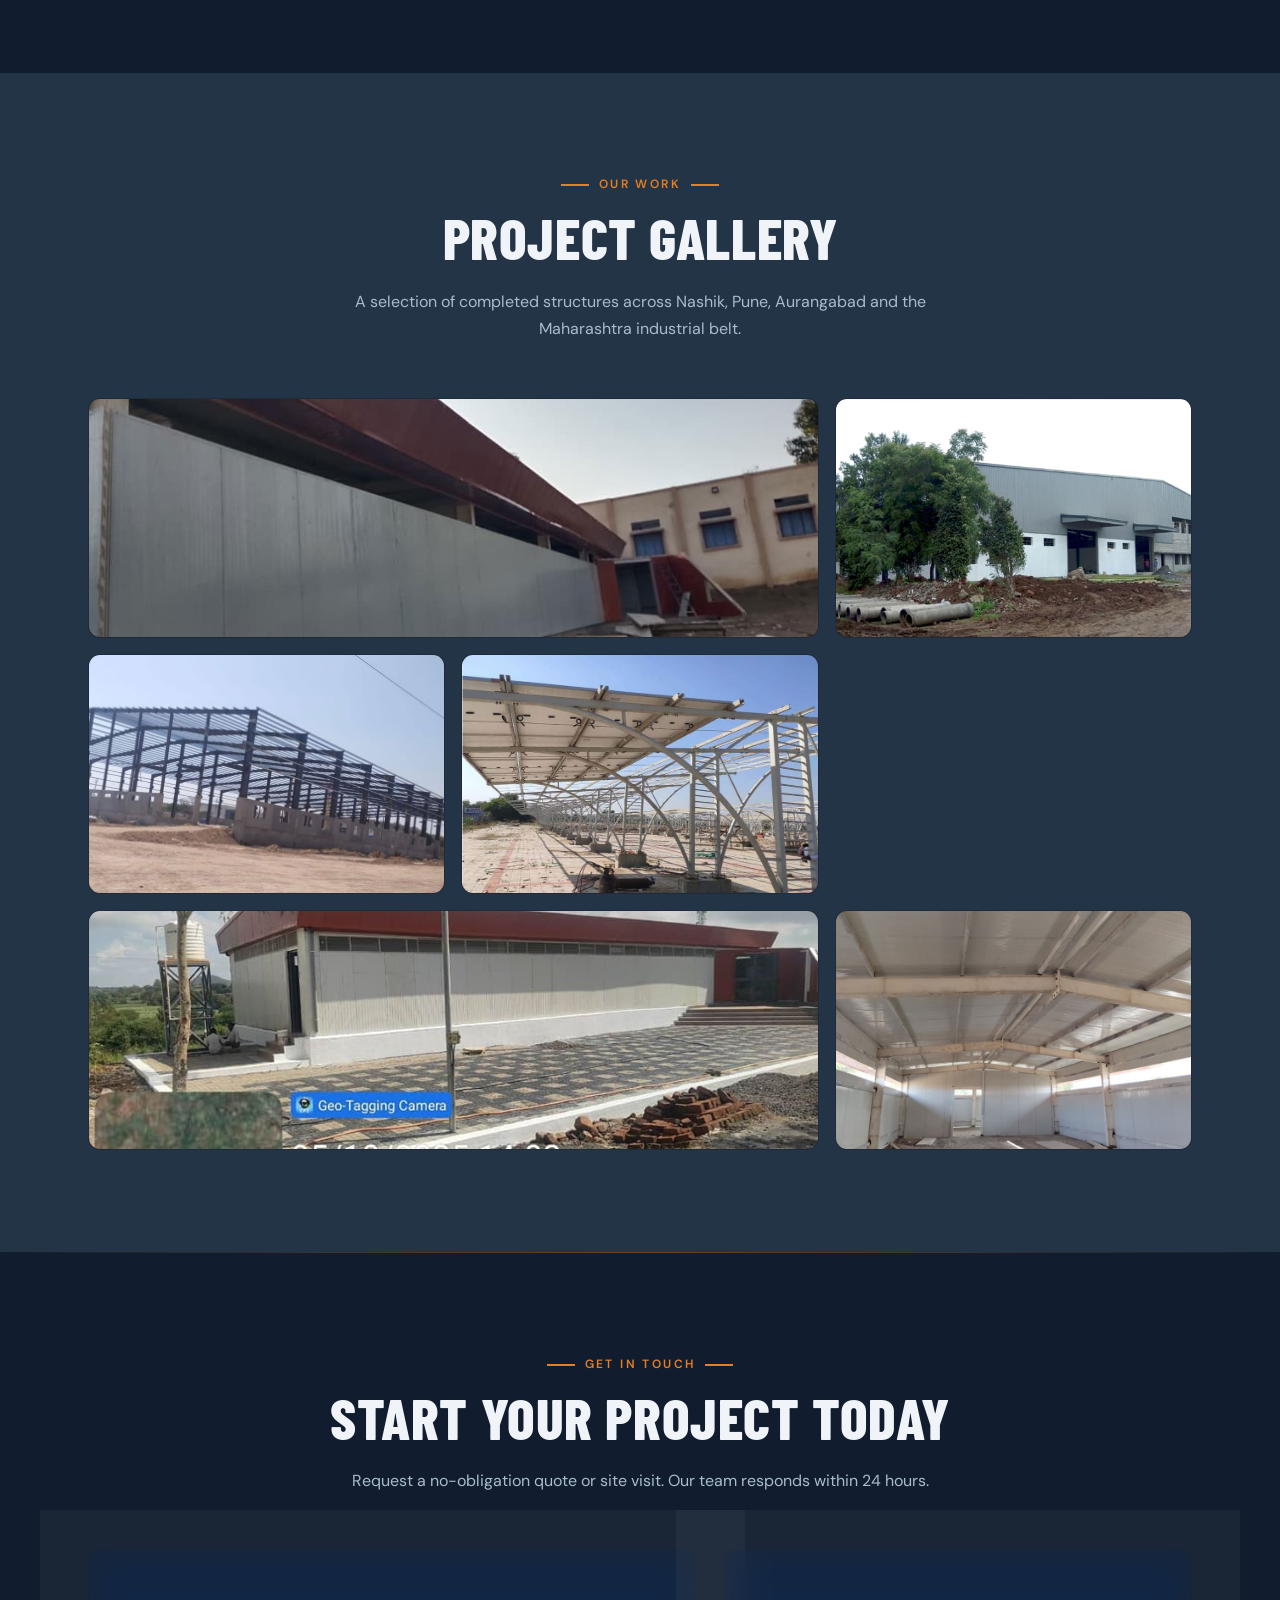
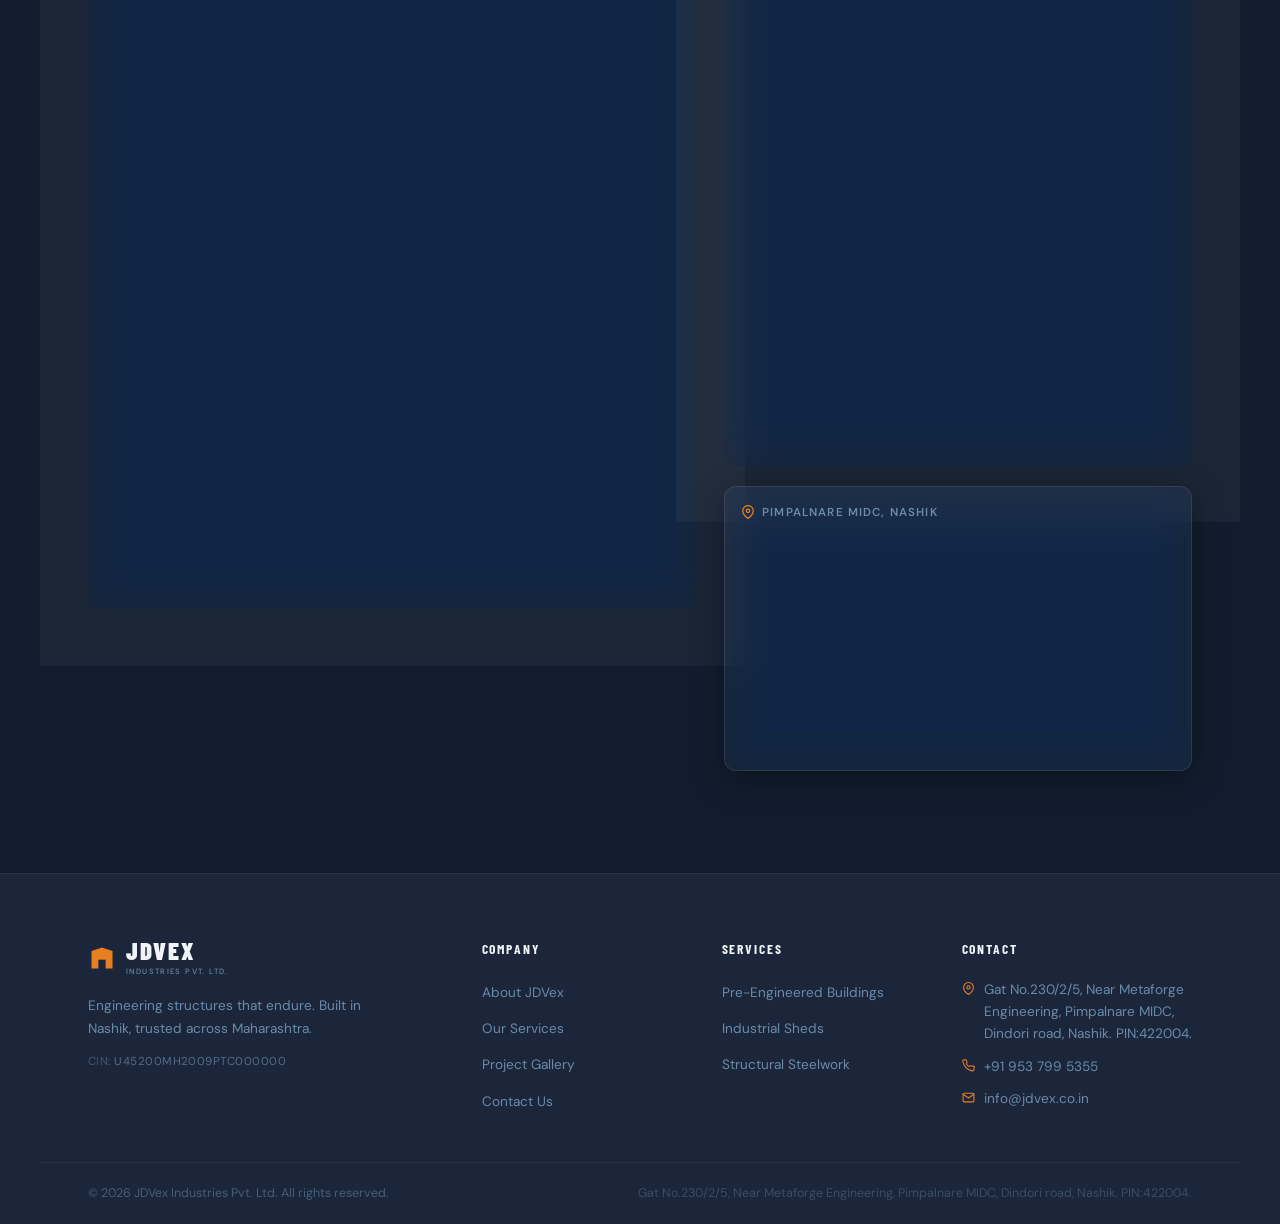
==== commit c9002c7e: "Added Gallery and hero image" ====
--- a/index.html
+++ b/index.html
@@ -58,7 +58,7 @@
   <!-- ═══════════ HERO ═══════════ -->
   <section id="hero" aria-label="Hero">
     <!-- ASSET: Replace src with your hero background image. Recommended: 1920×1080px industrial site photo -->
-    <img src="img/JDVex Header.png" alt="JDVex Industrial Construction Site" class="hero-bg-img" id="hero-bg"/>
+    <img src="img/industrial-shed.avif" alt="JDVex Industrial Construction Site" class="hero-bg-img" id="hero-bg"/>
     <div class="hero-overlay"></div>
     <div class="hero-grid-texture" aria-hidden="true"></div>
 
@@ -86,7 +86,7 @@
         </a>
       </div>
 
-      <div class="hero-stats" aria-label="Key figures">
+      <!-- <div class="hero-stats" aria-label="Key figures">
         <div class="stat">
           <span class="stat-num" data-target="150">0</span><span class="stat-plus">+</span>
           <span class="stat-label">Projects Delivered</span>
@@ -101,7 +101,7 @@
           <span class="stat-num" data-target="100">0</span><span class="stat-plus">%</span>
           <span class="stat-label">On-Time Delivery</span>
         </div>
-      </div>
+      </div> -->
     </div>
 
     <a href="#about" class="scroll-cue" aria-label="Scroll to About section">
@@ -345,11 +345,11 @@
         <!-- Use the data-title and data-tag attributes to customize the caption overlay -->
 
         <figure class="gallery-item gallery-item--wide" data-title="Warehouse Complex, Pimpalnare MIDC" data-tag="PEB · 2024">
-          <img src="assets/project-01.jpg" alt="Warehouse complex at Pimpalnare MIDC, Nashik built by JDVex Industries" loading="lazy"/>
+          <img src="img/Image 1.jpg" alt="Warehouse complex at Pimpalnare MIDC, Nashik built by JDVex Industries" loading="lazy"/>
           <div class="gallery-overlay">
             <div class="gallery-caption">
-              <span class="gallery-tag">PEB · 2024</span>
-              <h4>Warehouse Complex, Pimpalnare MIDC</h4>
+              <!-- <span class="gallery-tag">PEB · 2024</span> -->
+              <h4>Doma, Tal. Chikhaldara, Amaravati</h4>
             </div>
             <svg width="28" height="28" viewBox="0 0 24 24" fill="none" stroke="#fff" stroke-width="1.8" stroke-linecap="round" stroke-linejoin="round" aria-hidden="true"><circle cx="11" cy="11" r="8"/><line x1="21" y1="21" x2="16.65" y2="16.65"/></svg>
           </div>
@@ -360,11 +360,11 @@
         </figure>
 
         <figure class="gallery-item" data-title="Industrial Shed, Satpur MIDC" data-tag="Shed · 2023">
-          <img src="assets/project-02.jpg" alt="Industrial shed at Satpur MIDC built by JDVex Industries" loading="lazy"/>
+          <img src="img/Image 2.jpg" alt="Industrial shed at Satpur MIDC built by JDVex Industries" loading="lazy"/>
           <div class="gallery-overlay">
             <div class="gallery-caption">
-              <span class="gallery-tag">Shed · 2023</span>
-              <h4>Industrial Shed, Satpur MIDC</h4>
+              <!-- <span class="gallery-tag">Shed · 2023</span> -->
+              <h4>Chhatrapati Sambhaji Nagar</h4>
             </div>
             <svg width="28" height="28" viewBox="0 0 24 24" fill="none" stroke="#fff" stroke-width="1.8" stroke-linecap="round" stroke-linejoin="round" aria-hidden="true"><circle cx="11" cy="11" r="8"/><line x1="21" y1="21" x2="16.65" y2="16.65"/></svg>
           </div>
@@ -375,11 +375,11 @@
         </figure>
 
         <figure class="gallery-item" data-title="Steel Platform, MIDC Sinnar" data-tag="Structural · 2023">
-          <img src="assets/project-03.jpg" alt="Steel platform structure at MIDC Sinnar built by JDVex" loading="lazy"/>
+          <img src="img/Image 3.jpg" alt="Steel platform structure at MIDC Sinnar built by JDVex" loading="lazy"/>
           <div class="gallery-overlay">
             <div class="gallery-caption">
-              <span class="gallery-tag">Structural · 2023</span>
-              <h4>Steel Platform, MIDC Sinnar</h4>
+              <!-- <span class="gallery-tag">Structural · 2023</span> -->
+              <h4>MIDC Sinnar</h4>
             </div>
             <svg width="28" height="28" viewBox="0 0 24 24" fill="none" stroke="#fff" stroke-width="1.8" stroke-linecap="round" stroke-linejoin="round" aria-hidden="true"><circle cx="11" cy="11" r="8"/><line x1="21" y1="21" x2="16.65" y2="16.65"/></svg>
           </div>
@@ -390,11 +390,11 @@
         </figure>
 
         <figure class="gallery-item" data-title="Cold Storage Facility, Nashik" data-tag="PEB · 2022">
-          <img src="assets/project-04.jpg" alt="Cold storage facility in Nashik built by JDVex Industries" loading="lazy"/>
+          <img src="img/Image 4.jpg" alt="Cold storage facility in Nashik built by JDVex Industries" loading="lazy"/>
           <div class="gallery-overlay">
             <div class="gallery-caption">
-              <span class="gallery-tag">PEB · 2022</span>
-              <h4>Cold Storage Facility, Nashik</h4>
+              <!-- <span class="gallery-tag">PEB · 2022</span> -->
+              <h4>Nashik</h4>
             </div>
             <svg width="28" height="28" viewBox="0 0 24 24" fill="none" stroke="#fff" stroke-width="1.8" stroke-linecap="round" stroke-linejoin="round" aria-hidden="true"><circle cx="11" cy="11" r="8"/><line x1="21" y1="21" x2="16.65" y2="16.65"/></svg>
           </div>
@@ -405,11 +405,11 @@
         </figure>
 
         <figure class="gallery-item gallery-item--wide" data-title="Multi-Bay Factory, Igatpuri" data-tag="Shed · 2022">
-          <img src="assets/project-05.jpg" alt="Multi-bay factory at Igatpuri built by JDVex Industries" loading="lazy"/>
+          <img src="img/Image 5.jpg" alt="Multi-bay factory at Igatpuri built by JDVex Industries" loading="lazy"/>
           <div class="gallery-overlay">
             <div class="gallery-caption">
-              <span class="gallery-tag">Shed · 2022</span>
-              <h4>Multi-Bay Factory, Igatpuri</h4>
+              <!-- <span class="gallery-tag">Shed · 2022</span> -->
+              <h4>Nalegaon</h4>
             </div>
             <svg width="28" height="28" viewBox="0 0 24 24" fill="none" stroke="#fff" stroke-width="1.8" stroke-linecap="round" stroke-linejoin="round" aria-hidden="true"><circle cx="11" cy="11" r="8"/><line x1="21" y1="21" x2="16.65" y2="16.65"/></svg>
           </div>
@@ -420,11 +420,11 @@
         </figure>
 
         <figure class="gallery-item" data-title="Pipe Rack Structure, Dindori" data-tag="Structural · 2021">
-          <img src="assets/project-06.jpg" alt="Pipe rack structure at Dindori built by JDVex" loading="lazy"/>
+          <img src="img/Image 6.jpg" alt="Pipe rack structure at Dindori built by JDVex" loading="lazy"/>
           <div class="gallery-overlay">
             <div class="gallery-caption">
-              <span class="gallery-tag">Structural · 2021</span>
-              <h4>Pipe Rack Structure, Dindori</h4>
+              <!-- <span class="gallery-tag">Structural · 2021</span> -->
+              <h4>Dindori</h4>
             </div>
             <svg width="28" height="28" viewBox="0 0 24 24" fill="none" stroke="#fff" stroke-width="1.8" stroke-linecap="round" stroke-linejoin="round" aria-hidden="true"><circle cx="11" cy="11" r="8"/><line x1="21" y1="21" x2="16.65" y2="16.65"/></svg>
           </div>
--- a/style.css
+++ b/style.css
@@ -961,6 +961,12 @@
   position: absolute;
   inset: 0;
 }
+
+.gallery-item img {
+  position: relative;
+  z-index: 1;
+}
+
 .gallery-item:hover img { transform: scale(1.06); }
 
 /* Gallery placeholder */
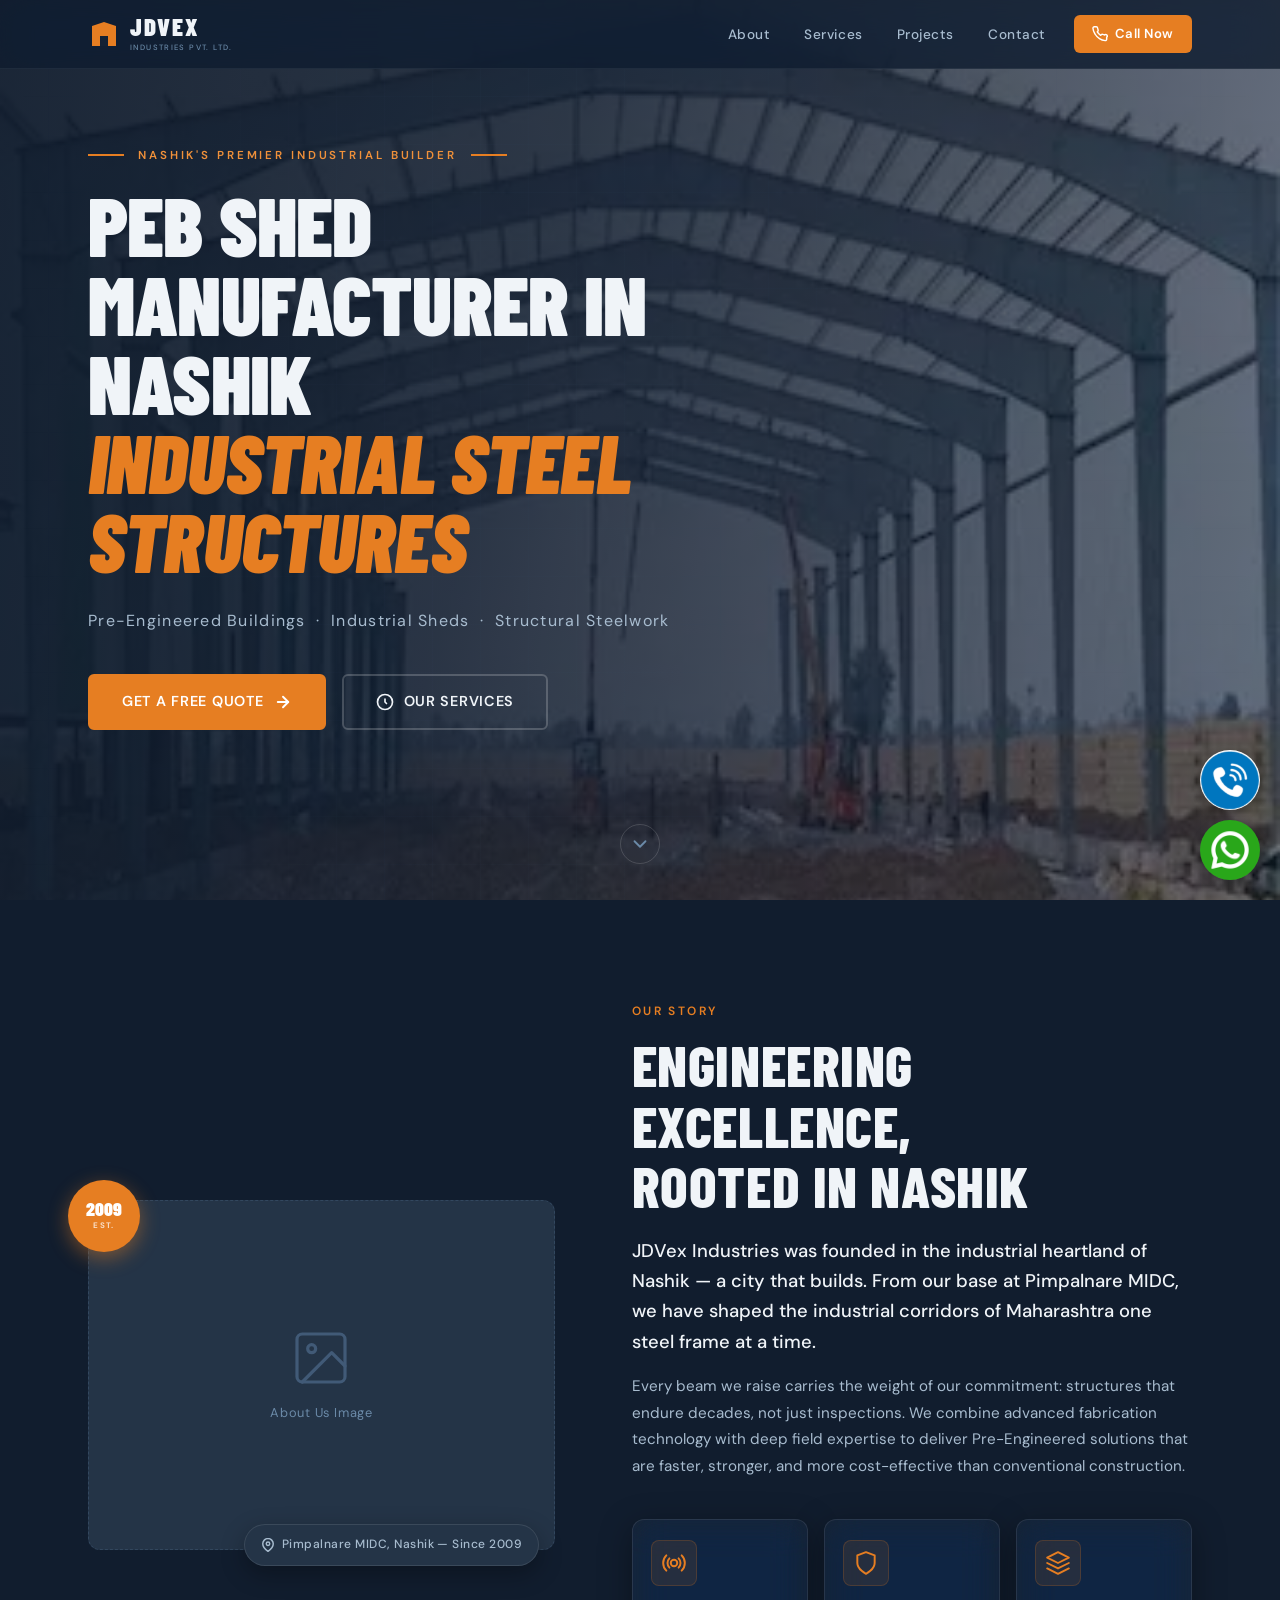
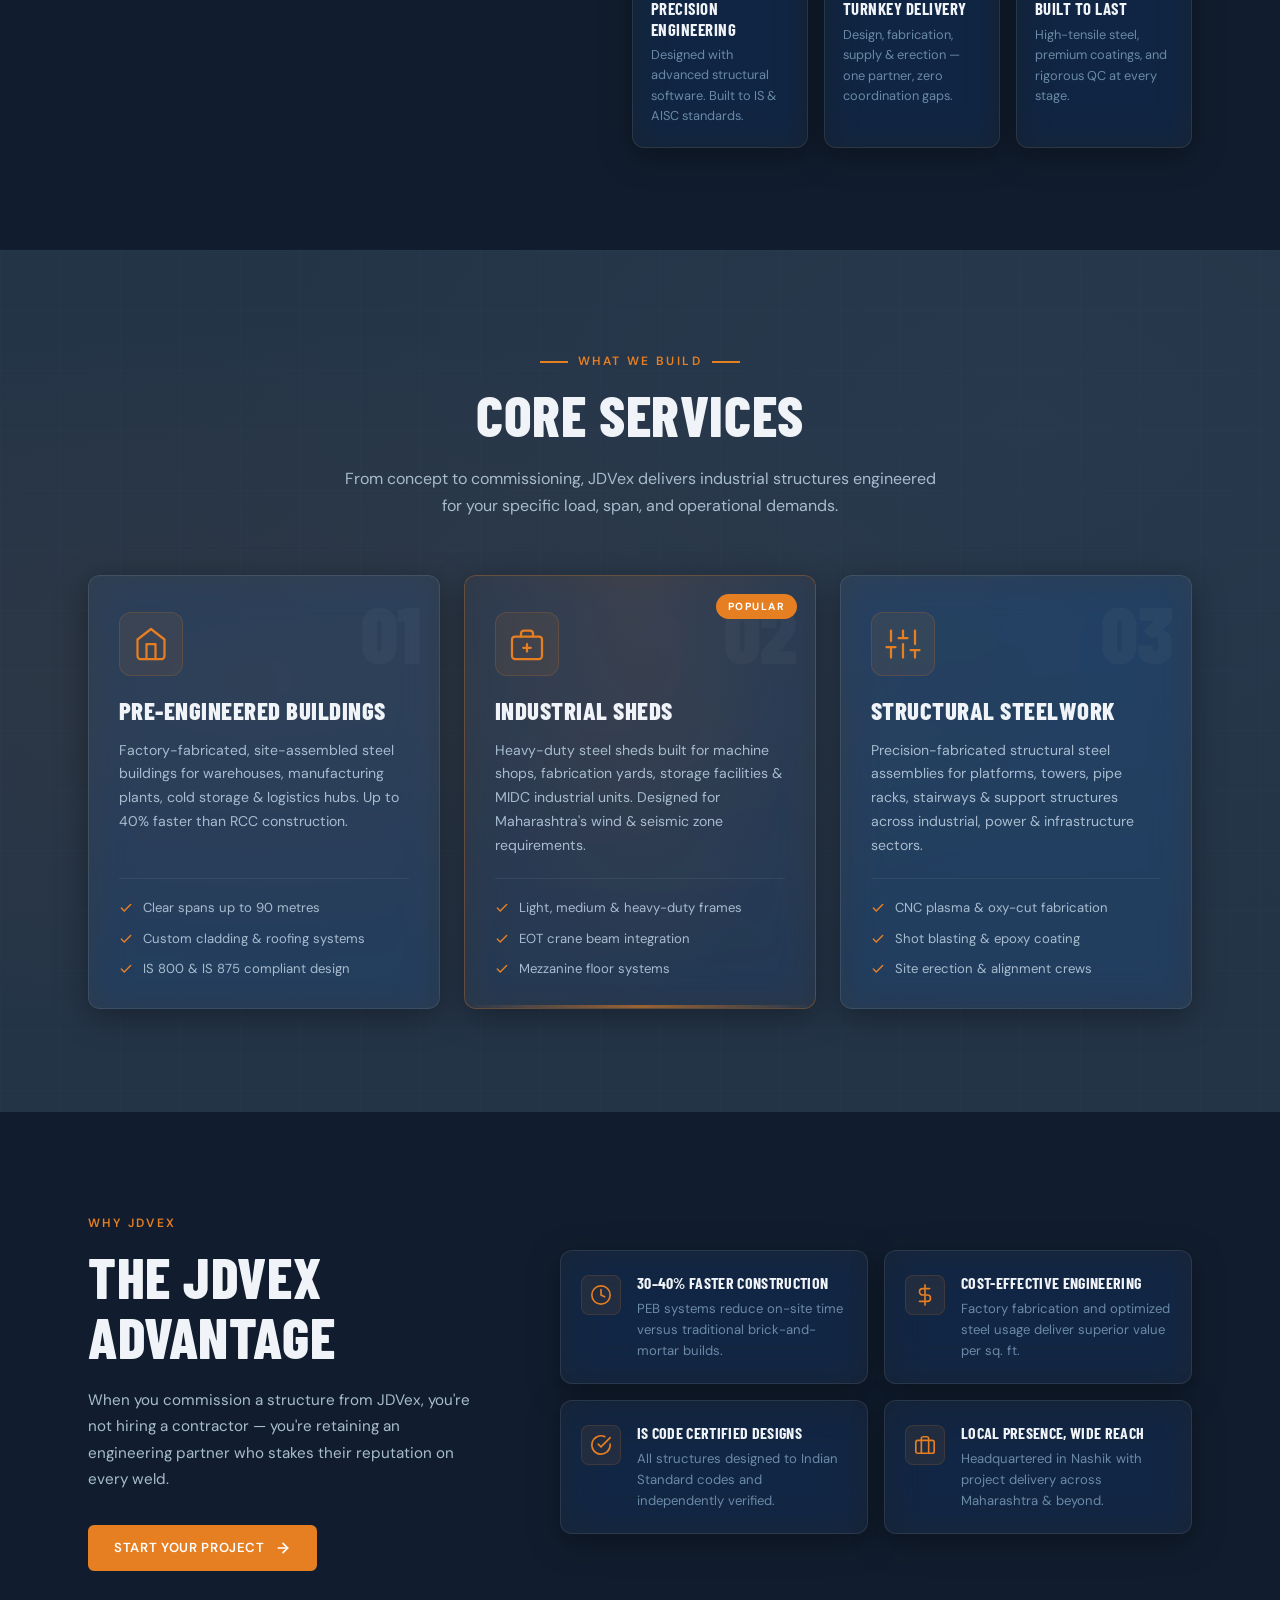
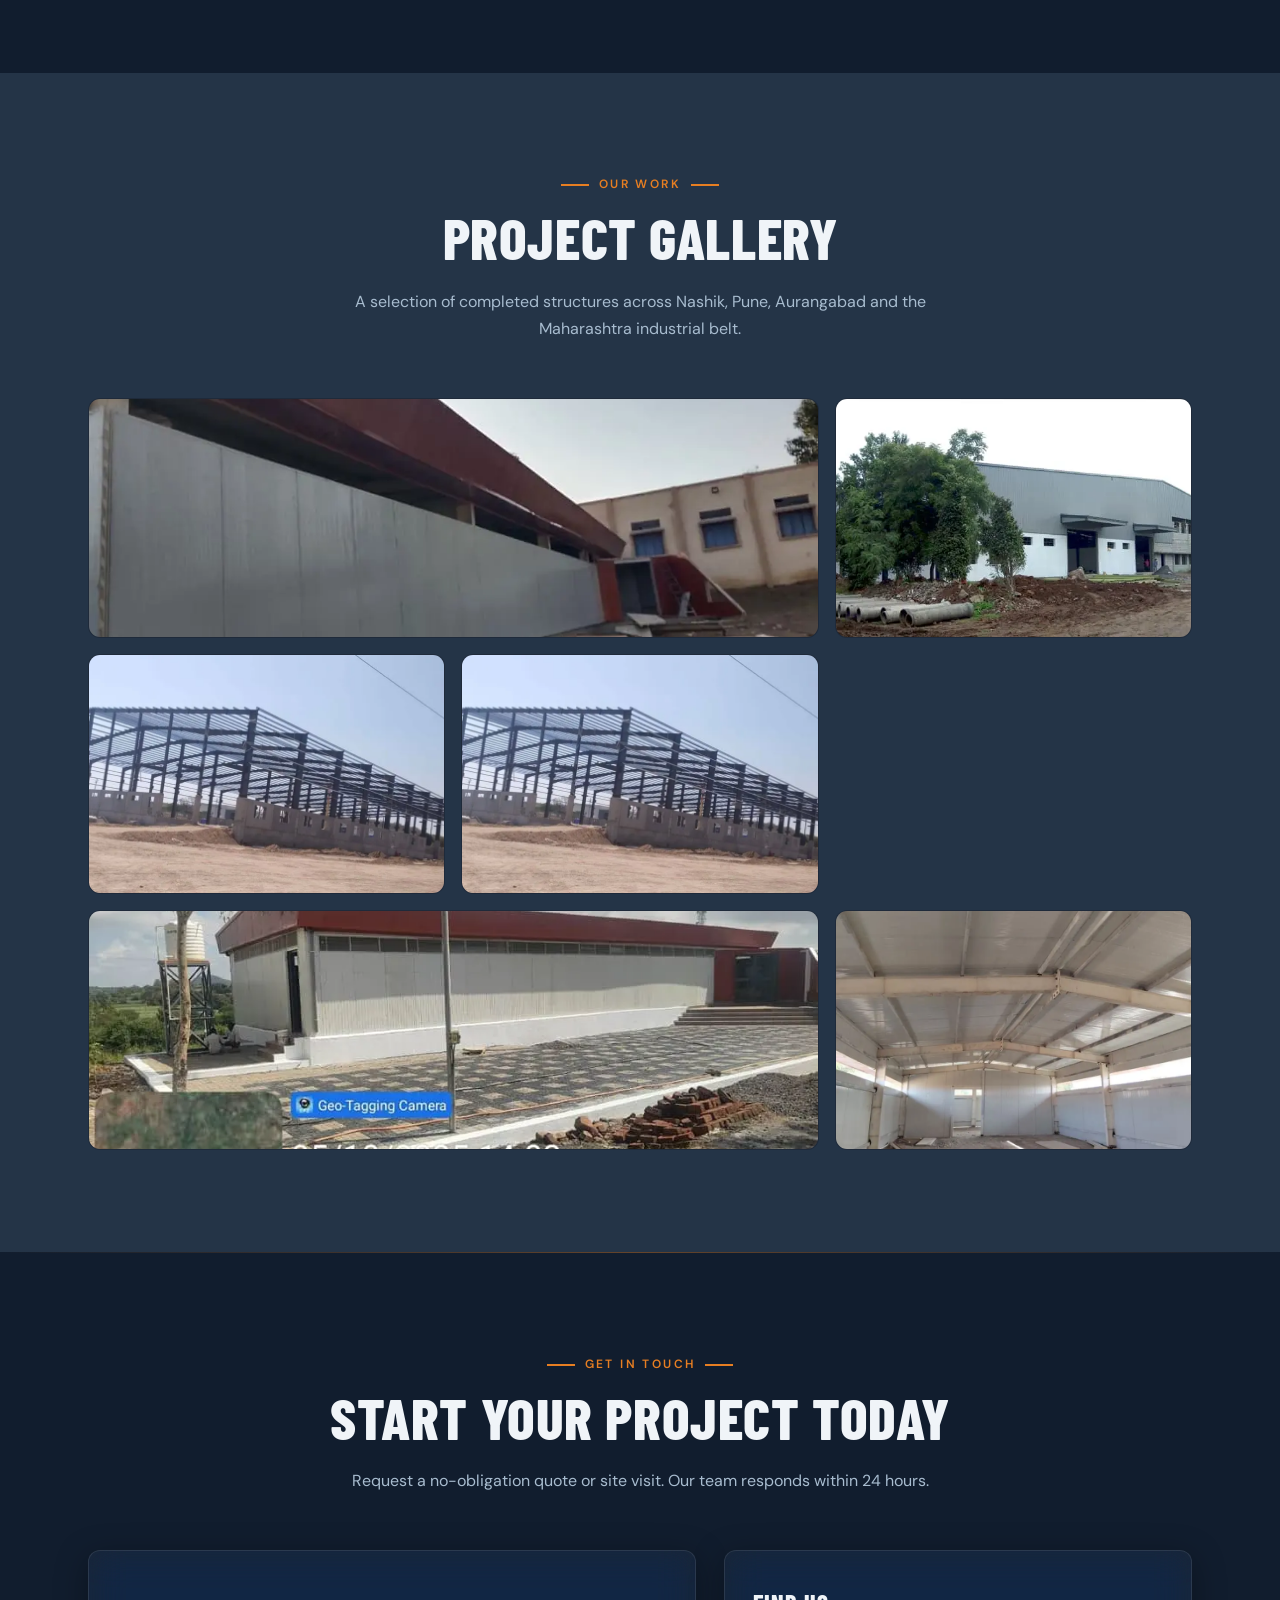
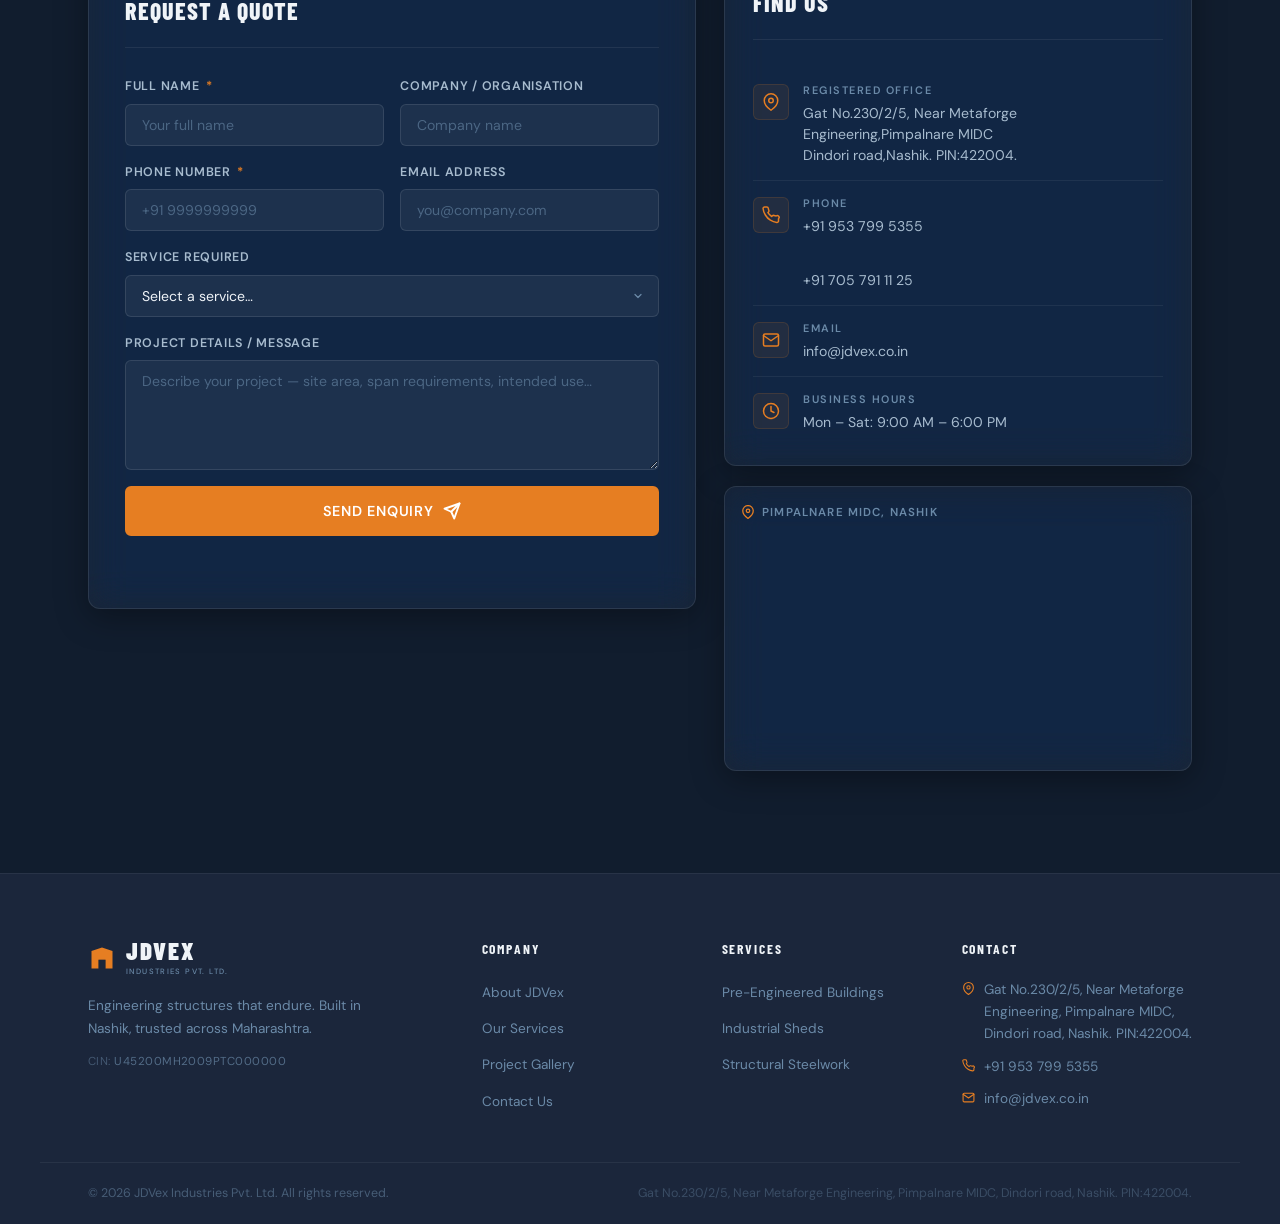
==== commit 4644c635: "Added SEO things and edited the website" ====
--- a/index.html
+++ b/index.html
@@ -3,10 +3,58 @@
 <head>
   <meta charset="UTF-8" />
   <meta name="viewport" content="width=device-width, initial-scale=1.0"/>
-  <meta name="description" content="JDVex Industries Pvt. Ltd. — Pre-Engineered Buildings, Industrial Sheds & Structural Steelwork. Pimpalnare MIDC, Nashik."/>
+
+  <!-- ── PRIMARY SEO ── -->
   <title>JDVex Industries Pvt. Ltd. | PEB & Industrial Construction, Nashik</title>
+  <meta name="description" content="JDVex Industries builds Pre-Engineered Buildings, Industrial Sheds & Structural Steel structures in Nashik. Serving Pimpalnare MIDC, Ambad, Satpur & Sinnar since 2009. Get a free quote today."/>
+  <meta name="keywords" content="PEB contractor Nashik, pre engineered building Nashik, industrial shed Nashik, steel structure Nashik, MIDC construction Nashik, warehouse construction Nashik, structural steel fabrication Nashik"/>
+  <meta name="robots" content="index, follow"/>
+  <meta name="author" content="JDVex Industries Pvt. Ltd."/>
+
+  <!-- ── CANONICAL ── -->
+  <!-- EDIT: Replace with your actual live domain -->
+  <link rel="canonical" href="https://www.jdvex.in/"/>
+
+  <!-- ── GEO / LOCAL SEO ── -->
+  <meta name="geo.region" content="IN-MH"/>
+  <meta name="geo.placename" content="Nashik, Maharashtra, India"/>
+  <meta name="geo.position" content="20.1201;73.7521"/>
+  <meta name="ICBM" content="20.1201, 73.7521"/>
+
+  <!-- ── OPEN GRAPH (WhatsApp, Facebook, LinkedIn previews) ── -->
+  <meta property="og:type" content="website"/>
+  <meta property="og:site_name" content="JDVex Industries Pvt. Ltd."/>
+  <meta property="og:title" content="JDVex Industries | PEB & Industrial Construction, Nashik"/>
+  <meta property="og:description" content="Pre-Engineered Buildings, Industrial Sheds & Structural Steelwork in Nashik. Pimpalnare MIDC. Since 2009. Call +91 953 799 5355."/>
+  <meta property="og:url" content="https://www.jdvex.in/"/>
+  <!-- EDIT: Create a 1200×630px image of your building/logo for social sharing -->
+  <meta property="og:image" content="https://www.jdvex.in/img/og-image.jpg"/>
+  <meta property="og:image:width" content="1200"/>
+  <meta property="og:image:height" content="630"/>
+  <meta property="og:image:alt" content="JDVex Industries — PEB and Industrial Construction, Nashik"/>
+  <meta property="og:locale" content="en_IN"/>
+
+  <!-- ── TWITTER CARD ── -->
+  <meta name="twitter:card" content="summary_large_image"/>
+  <meta name="twitter:title" content="JDVex Industries | PEB & Industrial Construction, Nashik"/>
+  <meta name="twitter:description" content="Pre-Engineered Buildings, Industrial Sheds & Structural Steelwork in Nashik, Maharashtra. Since 2009."/>
+  <meta name="twitter:image" content="https://www.jdvex.in/img/og-image.jpg"/>
+
+  <!-- ── FAVICON ── -->
+  <!-- EDIT: Generate favicons at https://realfavicongenerator.net using your logo -->
+  <link rel="icon" type="image/png" sizes="32x32" href="assets/favicon-32.png"/>
+  <link rel="icon" type="image/png" sizes="16x16" href="assets/favicon-16.png"/>
+  <link rel="apple-touch-icon" sizes="180x180" href="assets/apple-touch-icon.png"/>
+  <meta name="theme-color" content="#1B263B"/>
+
+  <!-- ── FONTS (non-render-blocking) ── -->
   <link rel="preconnect" href="https://fonts.googleapis.com">
-  <link href="https://fonts.googleapis.com/css2?family=Barlow+Condensed:ital,wght@0,400;0,600;0,700;0,800;0,900;1,700&family=DM+Sans:wght@300;400;500;600&display=swap" rel="stylesheet">
+  <link rel="preconnect" href="https://fonts.gstatic.com" crossorigin>
+  <link rel="preload" as="style" href="https://fonts.googleapis.com/css2?family=Barlow+Condensed:wght@700;800;900&family=DM+Sans:wght@400;500;600&display=swap" onload="this.onload=null;this.rel='stylesheet'">
+  <noscript>
+    <link rel="stylesheet" href="https://fonts.googleapis.com/css2?family=Barlow+Condensed:wght@700;800;900&family=DM+Sans:wght@400;500;600&display=swap">
+  </noscript>
+
   <link rel="stylesheet" href="style.css"/>
 </head>
 <body>
@@ -58,7 +106,7 @@
   <!-- ═══════════ HERO ═══════════ -->
   <section id="hero" aria-label="Hero">
     <!-- ASSET: Replace src with your hero background image. Recommended: 1920×1080px industrial site photo -->
-    <img src="img/industrial-shed.avif" alt="JDVex Industrial Construction Site" class="hero-bg-img" id="hero-bg"/>
+    <img src="img/industrial-shed.webp" alt="Pre-engineered industrial building constructed by JDVex Industries, Nashik" class="hero-bg-img" id="hero-bg" fetchpriority="high" decoding="async"/>
     <div class="hero-overlay"></div>
     <div class="hero-grid-texture" aria-hidden="true"></div>
 
@@ -69,11 +117,14 @@
         <span class="eyebrow-line"></span>
       </p>
       <h1 class="hero-headline">
-        Building the<br/>
-        <em class="hero-accent">Future</em><br/>
-        of Industrial<br/>
-        Nashik
-      </h1>
+       PEB Shed Manufacturer in Nashik<br/>
+<em class="hero-accent">Industrial Steel Structures</em>
+</h1>
+
+<p style="display:none;">
+JDVex Industries is a leading PEB shed manufacturer in Nashik providing industrial sheds, steel structures, warehouse buildings and pre engineered buildings across Maharashtra including Pune, Aurangabad and Mumbai.
+</p>
+
       <p class="hero-sub">Pre-Engineered Buildings &nbsp;·&nbsp; Industrial Sheds &nbsp;·&nbsp; Structural Steelwork</p>
       <div class="hero-actions">
         <a href="#contact" class="btn-primary">
@@ -183,7 +234,7 @@
           <div class="service-card-inner">
             <div class="svc-icon-wrap" aria-hidden="true">
               <!-- ASSET: Replace src with your PEB service icon. Recommended: 80×80px SVG/PNG transparent -->
-              <img src="assets/icon-peb.png" alt="" class="svc-icon-img svc-icon-peb"/>
+              <img src="assets/icon-peb.png" alt="pre engineering building in nashik" class="svc-icon-img svc-icon-peb"/>
               <div class="svc-icon-fallback svc-icon-peb-fallback" aria-hidden="true">
                 <svg width="36" height="36" viewBox="0 0 24 24" fill="none" stroke="#E67E22" stroke-width="1.5" stroke-linecap="round" stroke-linejoin="round"><path d="M3 9l9-7 9 7v11a2 2 0 0 1-2 2H5a2 2 0 0 1-2-2z"/><polyline points="9 22 9 12 15 12 15 22"/></svg>
               </div>
@@ -214,7 +265,7 @@
           <div class="service-card-inner">
             <div class="svc-icon-wrap" aria-hidden="true">
               <!-- ASSET: Replace src with your Industrial Sheds icon. Recommended: 80×80px SVG/PNG transparent -->
-              <img src="assets/icon-shed.png" alt="" class="svc-icon-img svc-icon-shed"/>
+              <img src="assets/icon-shed.png" alt="shed in nashik" class="svc-icon-img svc-icon-shed"/>
               <div class="svc-icon-fallback svc-icon-shed-fallback" aria-hidden="true">
                 <svg width="36" height="36" viewBox="0 0 24 24" fill="none" stroke="#E67E22" stroke-width="1.5" stroke-linecap="round" stroke-linejoin="round"><rect x="2" y="7" width="20" height="15" rx="2"/><path d="M16 7V5a2 2 0 0 0-2-2h-4a2 2 0 0 0-2 2v2"/><line x1="12" y1="12" x2="12" y2="17"/><line x1="9.5" y1="14.5" x2="14.5" y2="14.5"/></svg>
               </div>
@@ -246,7 +297,7 @@
           <div class="service-card-inner">
             <div class="svc-icon-wrap" aria-hidden="true">
               <!-- ASSET: Replace src with your Structural Steel icon. Recommended: 80×80px SVG/PNG transparent -->
-              <img src="assets/icon-steel.png" alt="" class="svc-icon-img svc-icon-steel"/>
+              <img src="assets/icon-steel.png" alt="steel structure in nashik" class="svc-icon-img svc-icon-steel"/>
               <div class="svc-icon-fallback svc-icon-steel-fallback" aria-hidden="true">
                 <svg width="36" height="36" viewBox="0 0 24 24" fill="none" stroke="#E67E22" stroke-width="1.5" stroke-linecap="round" stroke-linejoin="round"><line x1="4" y1="21" x2="4" y2="14"/><line x1="4" y1="10" x2="4" y2="3"/><line x1="12" y1="21" x2="12" y2="12"/><line x1="12" y1="8" x2="12" y2="3"/><line x1="20" y1="21" x2="20" y2="16"/><line x1="20" y1="12" x2="20" y2="3"/><line x1="1" y1="14" x2="7" y2="14"/><line x1="9" y1="8" x2="15" y2="8"/><line x1="17" y1="16" x2="23" y2="16"/></svg>
               </div>
@@ -345,7 +396,7 @@
         <!-- Use the data-title and data-tag attributes to customize the caption overlay -->
 
         <figure class="gallery-item gallery-item--wide" data-title="Warehouse Complex, Pimpalnare MIDC" data-tag="PEB · 2024">
-          <img src="img/Image 1.jpg" alt="Warehouse complex at Pimpalnare MIDC, Nashik built by JDVex Industries" loading="lazy"/>
+          <img src="img/peb-shed-nashik.webp" alt="Warehouse complex at Pimpalnare MIDC, Nashik built by JDVex Industries" loading="lazy"/>
           <div class="gallery-overlay">
             <div class="gallery-caption">
               <!-- <span class="gallery-tag">PEB · 2024</span> -->
@@ -360,7 +411,7 @@
         </figure>
 
         <figure class="gallery-item" data-title="Industrial Shed, Satpur MIDC" data-tag="Shed · 2023">
-          <img src="img/Image 2.jpg" alt="Industrial shed at Satpur MIDC built by JDVex Industries" loading="lazy"/>
+          <img src="img/industrial-shed-maharashtra.webp" alt="Industrial shed at Satpur MIDC built by JDVex Industries" loading="lazy"/>
           <div class="gallery-overlay">
             <div class="gallery-caption">
               <!-- <span class="gallery-tag">Shed · 2023</span> -->
@@ -375,7 +426,7 @@
         </figure>
 
         <figure class="gallery-item" data-title="Steel Platform, MIDC Sinnar" data-tag="Structural · 2023">
-          <img src="img/Image 3.jpg" alt="Steel platform structure at MIDC Sinnar built by JDVex" loading="lazy"/>
+          <img src="img/erection-and-installation-sambhaji nagar.webp" alt="Steel platform structure at MIDC Sinnar built by JDVex" loading="lazy"/>
           <div class="gallery-overlay">
             <div class="gallery-caption">
               <!-- <span class="gallery-tag">Structural · 2023</span> -->
@@ -390,7 +441,7 @@
         </figure>
 
         <figure class="gallery-item" data-title="Cold Storage Facility, Nashik" data-tag="PEB · 2022">
-          <img src="img/Image 4.jpg" alt="Cold storage facility in Nashik built by JDVex Industries" loading="lazy"/>
+          <img src="img/erection-and-installation-sambhaji nagar.webp" alt="Cold storage facility in Nashik built by JDVex Industries" loading="lazy"/>
           <div class="gallery-overlay">
             <div class="gallery-caption">
               <!-- <span class="gallery-tag">PEB · 2022</span> -->
@@ -405,7 +456,7 @@
         </figure>
 
         <figure class="gallery-item gallery-item--wide" data-title="Multi-Bay Factory, Igatpuri" data-tag="Shed · 2022">
-          <img src="img/Image 5.jpg" alt="Multi-bay factory at Igatpuri built by JDVex Industries" loading="lazy"/>
+          <img src="img/peb-shed-nalegaon.webp" alt="Multi-bay factory at Igatpuri built by JDVex Industries" loading="lazy"/>
           <div class="gallery-overlay">
             <div class="gallery-caption">
               <!-- <span class="gallery-tag">Shed · 2022</span> -->
@@ -420,7 +471,7 @@
         </figure>
 
         <figure class="gallery-item" data-title="Pipe Rack Structure, Dindori" data-tag="Structural · 2021">
-          <img src="img/Image 6.jpg" alt="Pipe rack structure at Dindori built by JDVex" loading="lazy"/>
+          <img src="img/dindori-steel-work.webp" alt="Pipe rack structure at Dindori built by JDVex" loading="lazy"/>
           <div class="gallery-overlay">
             <div class="gallery-caption">
               <!-- <span class="gallery-tag">Structural · 2021</span> -->
@@ -641,6 +692,105 @@
     </div>
   </footer>
 
+  <!-- Floating buttons  -->
+  <div class="floating-buttons">
+  <a href="tel:+919537995355">
+    <img src="img/call.png" alt="Call Button">
+  </a>
+  <a href="https://wa.me/919537995355" target="_blank">
+    <img src="img/whatsapp.png" alt="WhatsApp Button">
+  </a>
+</div>
+<!-- Floating Buttons Ends  --> 
+
+
   <script src="script.js"></script>
+
+<!-- ── STRUCTURED DATA (JSON-LD) ── -->
+<script type="application/ld+json">
+{
+  "@context": "https://schema.org",
+  "@graph": [
+    {
+      "@type": "LocalBusiness",
+      "@id": "https://www.jdvex.co.in/#business",
+      "name": "JDVex Industries Pvt. Ltd.",
+      "alternateName": "JDVex Industries",
+      "description": "JDVex Industries Pvt. Ltd. is a Nashik-based contractor specialising in Pre-Engineered Buildings (PEB), Industrial Sheds, and Structural Steelwork. Serving MIDC industrial units across Maharashtra since 2009.",
+      "url": "https://www.jdvex.co.in/",
+      "telephone": "+919537995355",
+      "email": "info@jdvex.co.in",
+      "logo": "https://www.jdvex.co.in/img/logo.png",
+      "image": "https://www.jdvex.co.in/img/og-image.jpg",
+      "address": {
+        "@type": "PostalAddress",
+        "streetAddress": "Gat No.230/2/5, Near Metaforge Engineering, Pimpalnare MIDC, Dindori Road",
+        "addressLocality": "Nashik",
+        "addressRegion": "Maharashtra",
+        "postalCode": "422004",
+        "addressCountry": "IN"
+      },
+      "geo": {
+        "@type": "GeoCoordinates",
+        "latitude": 20.1201,
+        "longitude": 73.7521
+      },
+      "openingHoursSpecification": [
+        {
+          "@type": "OpeningHoursSpecification",
+          "dayOfWeek": ["Monday","Tuesday","Wednesday","Thursday","Friday","Saturday"],
+          "opens": "09:00",
+          "closes": "18:00"
+        }
+      ],
+      "areaServed": [
+        { "@type": "City", "name": "Nashik" },
+        { "@type": "State", "name": "Maharashtra" }
+      ],
+      "hasOfferCatalog": {
+        "@type": "OfferCatalog",
+        "name": "Industrial Construction Services",
+        "itemListElement": [
+          {
+            "@type": "Offer",
+            "itemOffered": {
+              "@type": "Service",
+              "name": "Pre-Engineered Buildings (PEB)",
+              "description": "Factory-fabricated, site-assembled steel buildings for warehouses, manufacturing plants, cold storage and logistics hubs. Clear spans up to 90 metres."
+            }
+          },
+          {
+            "@type": "Offer",
+            "itemOffered": {
+              "@type": "Service",
+              "name": "Industrial Sheds",
+              "description": "Heavy-duty steel sheds for machine shops, fabrication yards, and MIDC industrial units. Includes EOT crane beam integration and mezzanine floor systems."
+            }
+          },
+          {
+            "@type": "Offer",
+            "itemOffered": {
+              "@type": "Service",
+              "name": "Structural Steelwork",
+              "description": "Precision-fabricated structural steel for platforms, pipe racks, stairways and support structures across industrial and infrastructure sectors."
+            }
+          }
+        ]
+      },
+      "sameAs": [
+        "https://www.google.com/maps?cid=8255866170296705138"
+      ]
+    },
+    {
+      "@type": "WebSite",
+      "@id": "https://www.jdvex.co.in/#website",
+      "url": "https://www.jdvex.co.in/",
+      "name": "JDVex Industries Pvt. Ltd.",
+      "publisher": { "@id": "https://www.jdvex.co.in/#business" }
+    }
+  ]
+}
+</script>
+
 </body>
 </html>
--- a/style.css
+++ b/style.css
@@ -465,7 +465,7 @@
 
 .hero-headline {
   font-family: var(--font-display);
-  font-size: clamp(3.8rem, 9vw, 8.5rem);
+  font-size: clamp(3.4rem, 6.5vw, 8.5rem);
   font-weight: 900;
   line-height: 0.95;
   letter-spacing: -0.01em;
@@ -1412,4 +1412,38 @@
   .footer-inner { grid-template-columns: 1fr; }
   .footer-brand { grid-column: span 1; }
   .footer-bottom { flex-direction: column; align-items: flex-start; }
-}+}
+
+/* Floating Buttons Code */
+
+.floating-buttons {
+  position: fixed;
+  bottom: 20px;
+  right: 20px;
+  z-index: 1000;
+  display: flex;
+  flex-direction: column;
+  align-items: center;
+  gap: 10px;
+}
+
+.floating-buttons a img {
+  width: 60px;
+  height: 60px;
+  border-radius: 50%;
+  object-fit: cover;
+  box-shadow: 0 4px 10px rgba(0, 0, 0, 0.3);
+  transition: transform 0.2s ease;
+}
+
+.floating-buttons a img:hover {
+  transform: scale(1.1);
+}
+
+.custom-border {
+    border: 2px solid #045879;
+    border-radius: 15px;
+    padding: 20px;
+    background-color: #ffffff; /* optional */
+}
+/* Floating Buttons Code ENDS  */
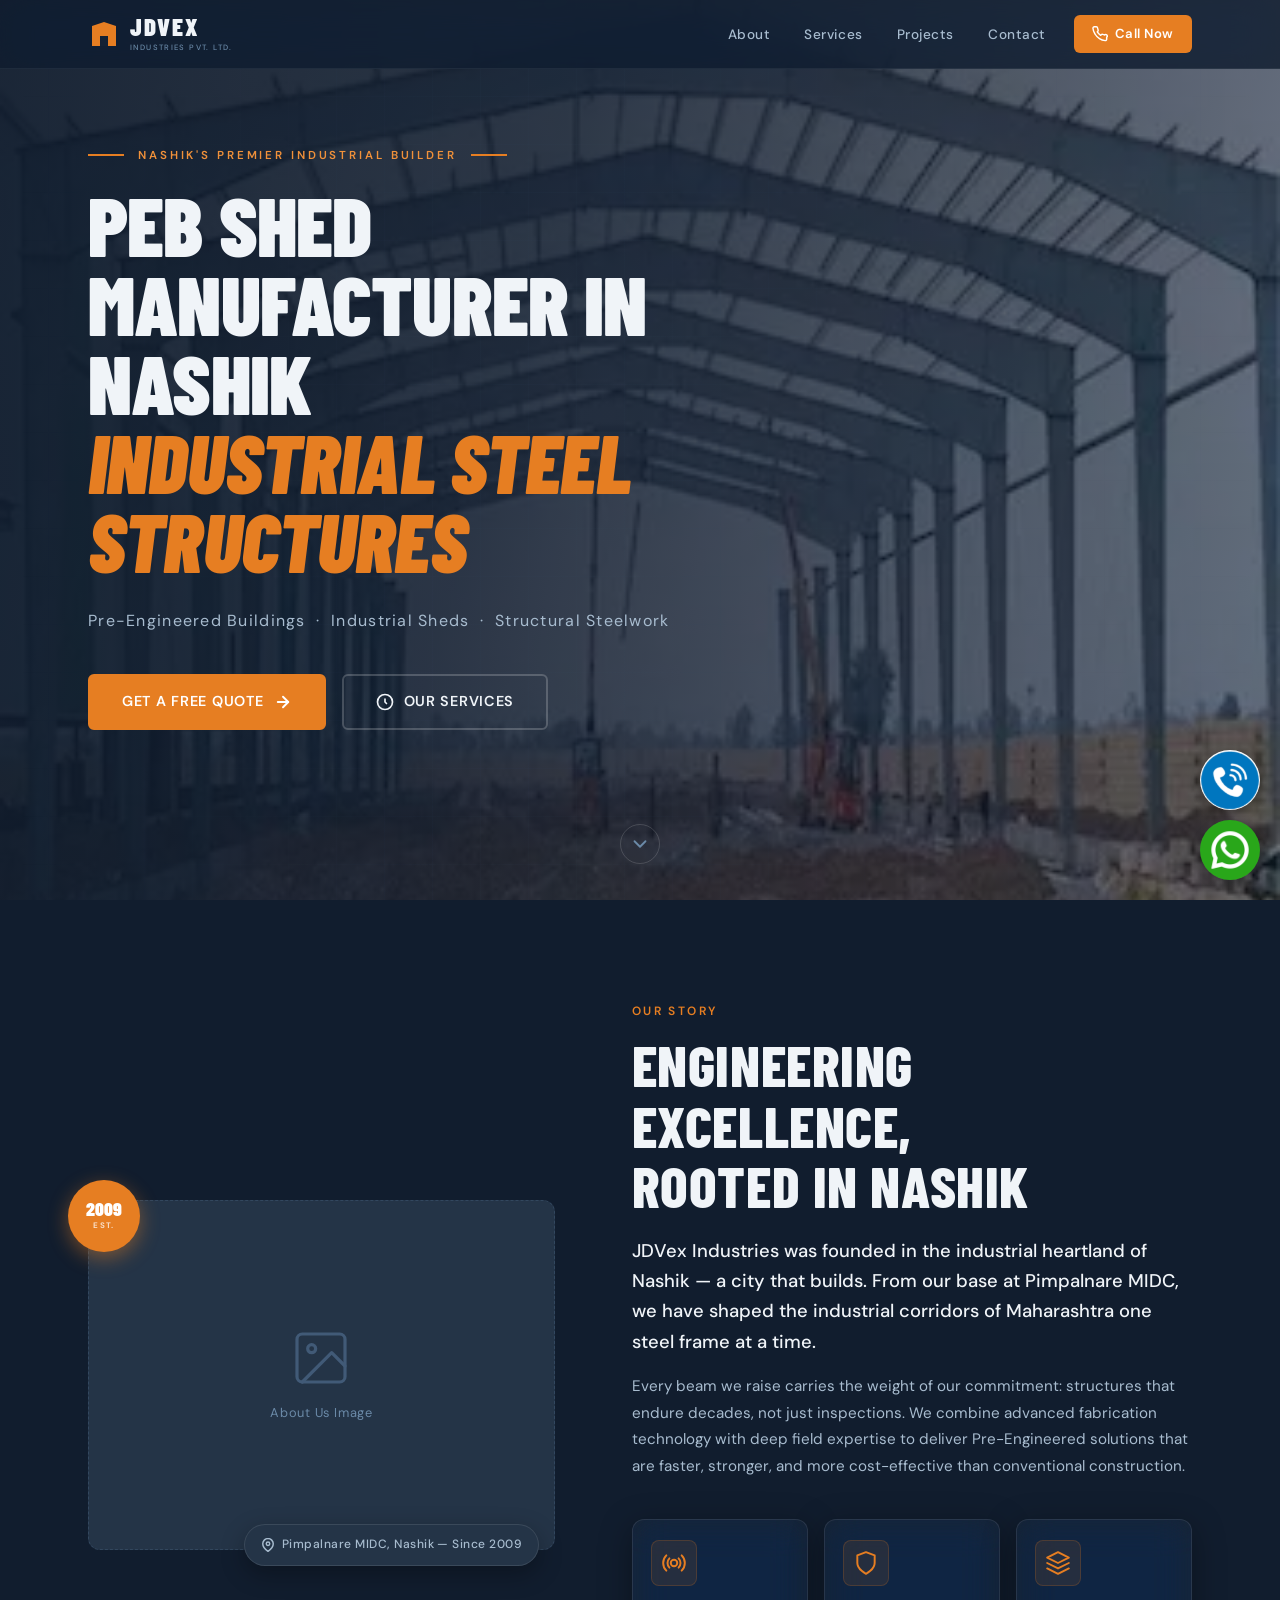
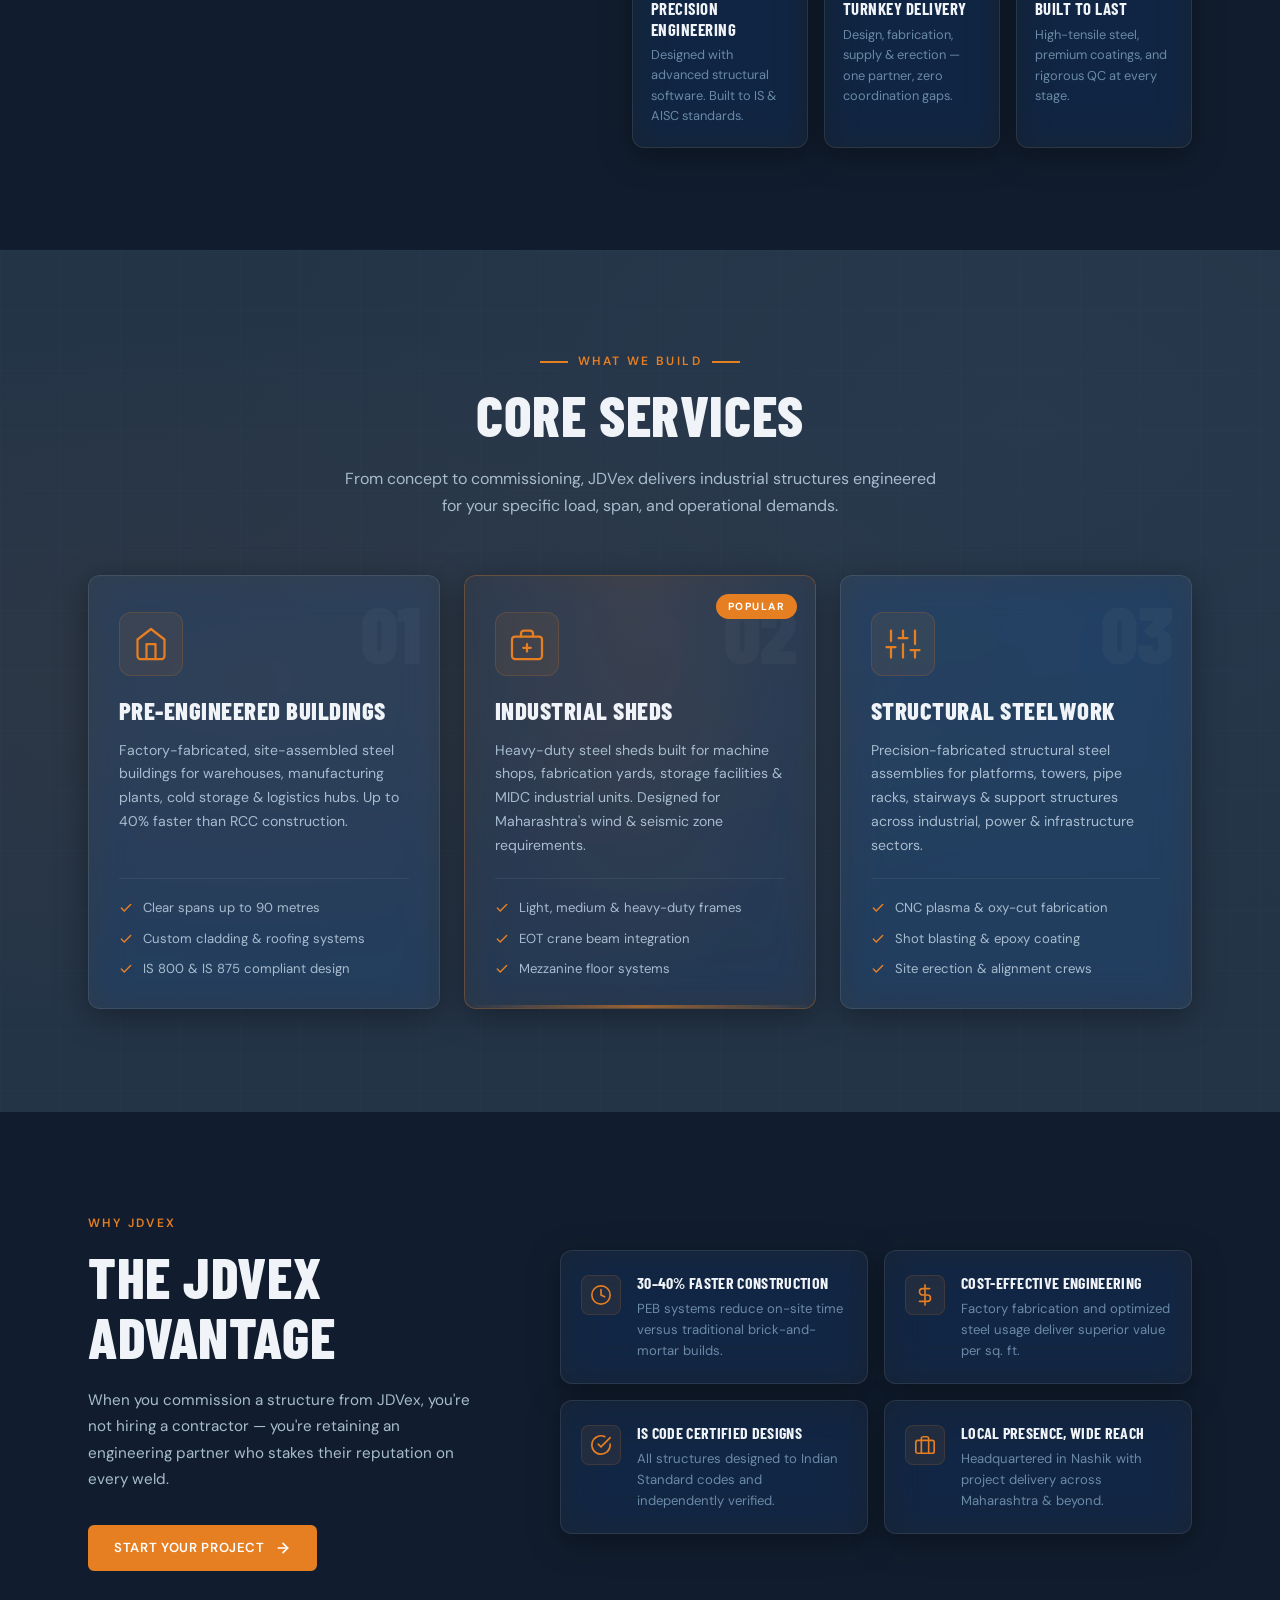
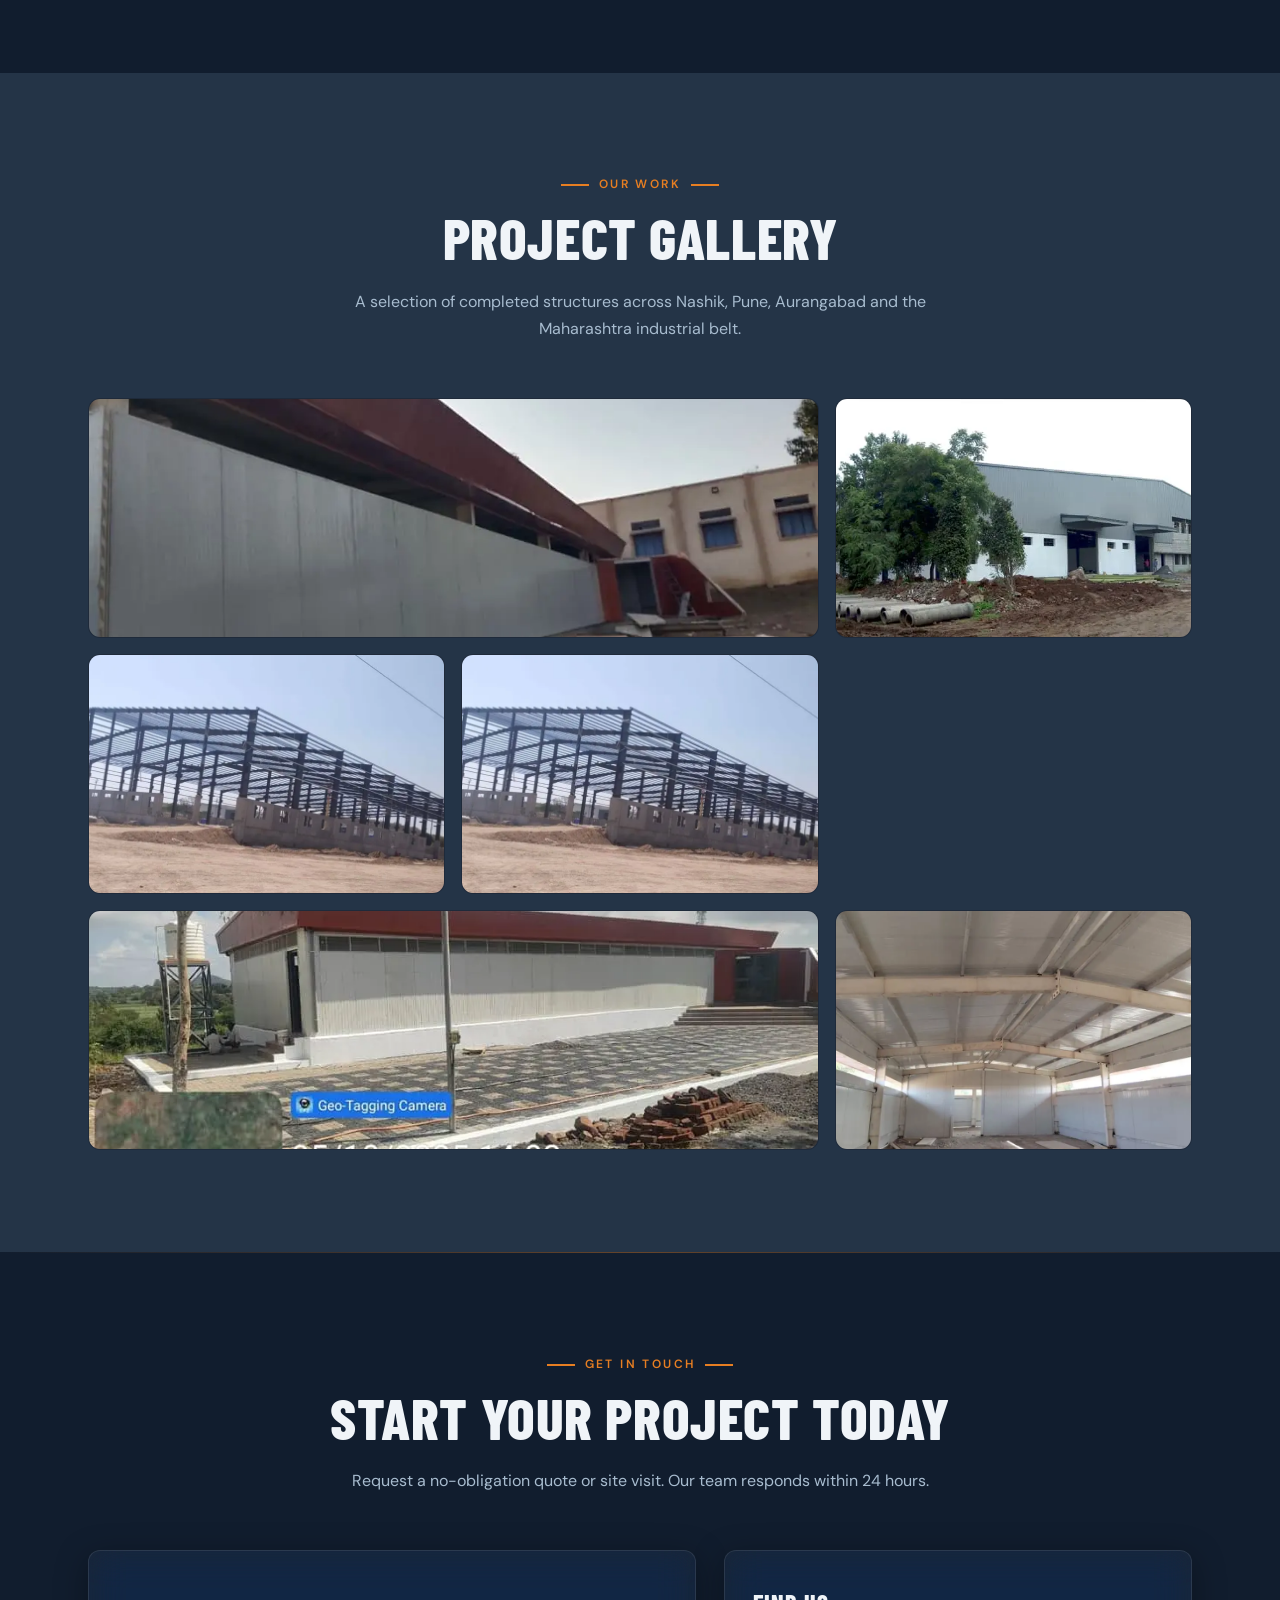
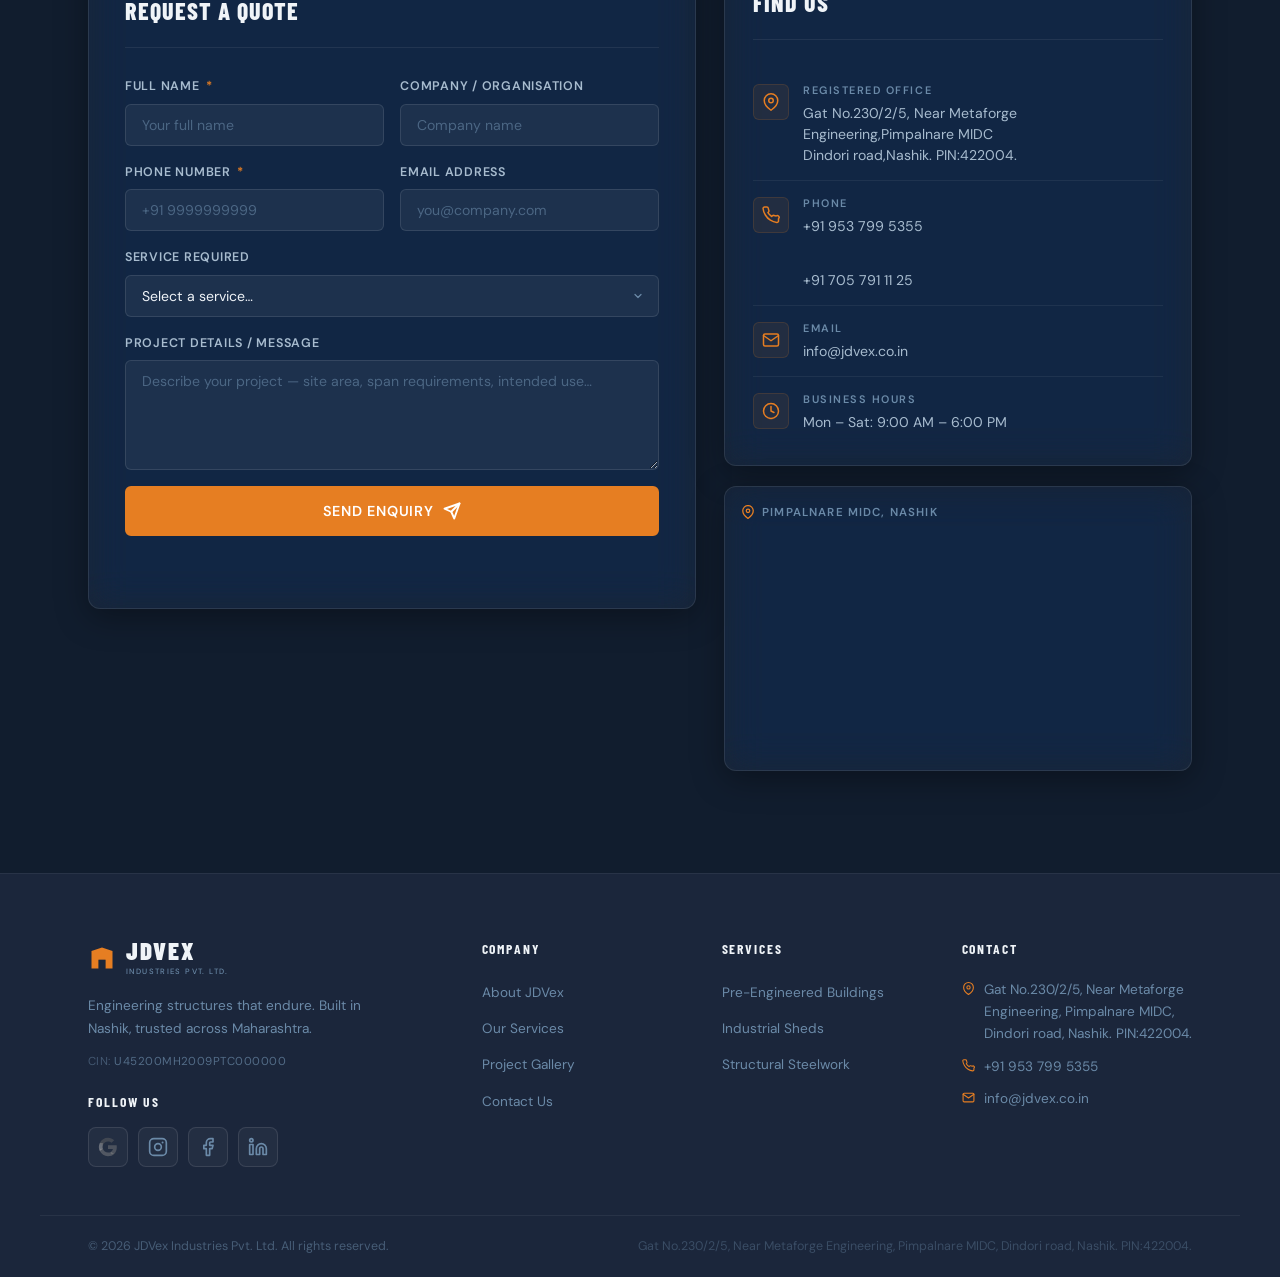
==== commit cb93c2e1: "added social media icons" ====
--- a/index.html
+++ b/index.html
@@ -640,6 +640,56 @@
         </a>
         <p class="footer-tagline">Engineering structures that endure. Built in Nashik, trusted across Maharashtra.</p>
         <p class="footer-cin">CIN: <span><!-- EDIT: Add your CIN number here --> U45200MH2009PTC000000</span></p>
+        <!-- Social Media Links -->
+<div class="footer-social" aria-label="Follow JDVex Industries on social media">
+  <h5 class="social-heading">Follow Us</h5>
+  <div class="social-icons">
+
+    <!-- Google Business Profile -->
+    <!-- EDIT: Replace href with your Google Business Profile URL -->
+    <a href="https://share.google/ELuZRSQPuA3zcdeLK" target="_blank" rel="noopener noreferrer"
+       class="social-icon social-icon--gmb" aria-label="JDVex Industries on Google Business Profile">
+      <svg width="20" height="20" viewBox="0 0 24 24" fill="none" xmlns="http://www.w3.org/2000/svg" aria-hidden="true">
+        <path d="M22.56 12.25c0-.78-.07-1.53-.2-2.25H12v4.26h5.92c-.26 1.37-1.04 2.53-2.21 3.31v2.77h3.57c2.08-1.92 3.28-4.74 3.28-8.09z" fill="#4285F4"/>
+        <path d="M12 23c2.97 0 5.46-.98 7.28-2.66l-3.57-2.77c-.98.66-2.23 1.06-3.71 1.06-2.86 0-5.29-1.93-6.16-4.53H2.18v2.84C3.99 20.53 7.7 23 12 23z" fill="#34A853"/>
+        <path d="M5.84 14.09c-.22-.66-.35-1.36-.35-2.09s.13-1.43.35-2.09V7.07H2.18C1.43 8.55 1 10.22 1 12s.43 3.45 1.18 4.93l3.66-2.84z" fill="#FBBC05"/>
+        <path d="M12 5.38c1.62 0 3.06.56 4.21 1.64l3.15-3.15C17.45 2.09 14.97 1 12 1 7.7 1 3.99 3.47 2.18 7.07l3.66 2.84c.87-2.6 3.3-4.53 6.16-4.53z" fill="#EA4335"/>
+      </svg>
+    </a>
+
+    <!-- Instagram -->
+    <!-- EDIT: Replace href with your Instagram profile URL -->
+    <a href="https://www.instagram.com/jdvexindustries" target="_blank" rel="noopener noreferrer"
+       class="social-icon social-icon--instagram" aria-label="JDVex Industries on Instagram">
+      <svg width="20" height="20" viewBox="0 0 24 24" fill="none" xmlns="http://www.w3.org/2000/svg" aria-hidden="true">
+        <rect x="2" y="2" width="20" height="20" rx="5" ry="5" stroke="currentColor" stroke-width="2" fill="none"/>
+        <circle cx="12" cy="12" r="4" stroke="currentColor" stroke-width="2" fill="none"/>
+        <circle cx="17.5" cy="6.5" r="1.2" fill="currentColor"/>
+      </svg>
+    </a>
+
+    <!-- Facebook -->
+    <!-- EDIT: Replace href with your Facebook page URL -->
+    <a href="https://www.facebook.com/JDVexInd/ " target="_blank" rel="noopener noreferrer"
+       class="social-icon social-icon--facebook" aria-label="JDVex Industries on Facebook">
+      <svg width="20" height="20" viewBox="0 0 24 24" fill="none" xmlns="http://www.w3.org/2000/svg" aria-hidden="true">
+        <path d="M18 2h-3a5 5 0 0 0-5 5v3H7v4h3v8h4v-8h3l1-4h-4V7a1 1 0 0 1 1-1h3z" stroke="currentColor" stroke-width="2" stroke-linecap="round" stroke-linejoin="round" fill="none"/>
+      </svg>
+    </a>
+
+    <!-- LinkedIn -->
+    <!-- EDIT: Replace href with your LinkedIn company page URL -->
+    <a href="https://www.linkedin.com/company/jdvex-industries-pvt-ltd" target="_blank" rel="noopener noreferrer"
+       class="social-icon social-icon--linkedin" aria-label="JDVex Industries on LinkedIn">
+      <svg width="20" height="20" viewBox="0 0 24 24" fill="none" xmlns="http://www.w3.org/2000/svg" aria-hidden="true">
+        <path d="M16 8a6 6 0 0 1 6 6v7h-4v-7a2 2 0 0 0-2-2 2 2 0 0 0-2 2v7h-4v-7a6 6 0 0 1 6-6z" stroke="currentColor" stroke-width="2" stroke-linecap="round" stroke-linejoin="round" fill="none"/>
+        <rect x="2" y="9" width="4" height="12" stroke="currentColor" stroke-width="2" stroke-linecap="round" stroke-linejoin="round" fill="none"/>
+        <circle cx="4" cy="4" r="2" stroke="currentColor" stroke-width="2" fill="none"/>
+      </svg>
+    </a>
+
+  </div>
+</div>
       </div>
 
       <div class="footer-links-col">
--- a/style.css
+++ b/style.css
@@ -1447,3 +1447,79 @@
     background-color: #ffffff; /* optional */
 }
 /* Floating Buttons Code ENDS  */
+
+/* ══════════════════════════════════════════════════
+   FOOTER SOCIAL ICONS
+   ══════════════════════════════════════════════════ */
+.footer-social {
+  margin-top: 20px;
+}
+
+.social-heading {
+  font-family: var(--font-display);
+  font-size: 0.85rem;
+  font-weight: 700;
+  letter-spacing: 0.14em;
+  text-transform: uppercase;
+  color: var(--text-primary);
+  margin-bottom: 14px;
+}
+
+.social-icons {
+  display: flex;
+  align-items: center;
+  gap: 10px;
+}
+
+.social-icon {
+  display: flex;
+  align-items: center;
+  justify-content: center;
+  width: 40px;
+  height: 40px;
+  border-radius: 8px;
+  border: 1px solid rgba(255, 255, 255, 0.1);
+  background: rgba(255, 255, 255, 0.04);
+  color: var(--text-muted);
+  transition: background var(--transition-fast),
+              border-color var(--transition-fast),
+              color var(--transition-fast),
+              transform var(--transition-fast);
+  flex-shrink: 0;
+}
+
+.social-icon:hover {
+  transform: translateY(-3px);
+}
+
+/* Individual brand colours on hover */
+.social-icon--gmb:hover {
+  background: rgba(66, 133, 244, 0.12);
+  border-color: rgba(66, 133, 244, 0.4);
+  color: #4285F4;
+}
+.social-icon--instagram:hover {
+  background: rgba(225, 48, 108, 0.12);
+  border-color: rgba(225, 48, 108, 0.4);
+  color: #E1306C;
+}
+.social-icon--facebook:hover {
+  background: rgba(24, 119, 242, 0.12);
+  border-color: rgba(24, 119, 242, 0.4);
+  color: #1877F2;
+}
+.social-icon--linkedin:hover {
+  background: rgba(10, 102, 194, 0.12);
+  border-color: rgba(10, 102, 194, 0.4);
+  color: #0A66C2;
+}
+
+/* GMB icon uses filled paths — override color via filter on hover */
+.social-icon--gmb svg path { transition: opacity var(--transition-fast); }
+.social-icon--gmb:not(:hover) svg path { opacity: 0.45; filter: saturate(0); }
+
+/* Mobile — slightly smaller on very small screens */
+@media (max-width: 480px) {
+  .social-icons { gap: 8px; }
+  .social-icon { width: 38px; height: 38px; }
+}
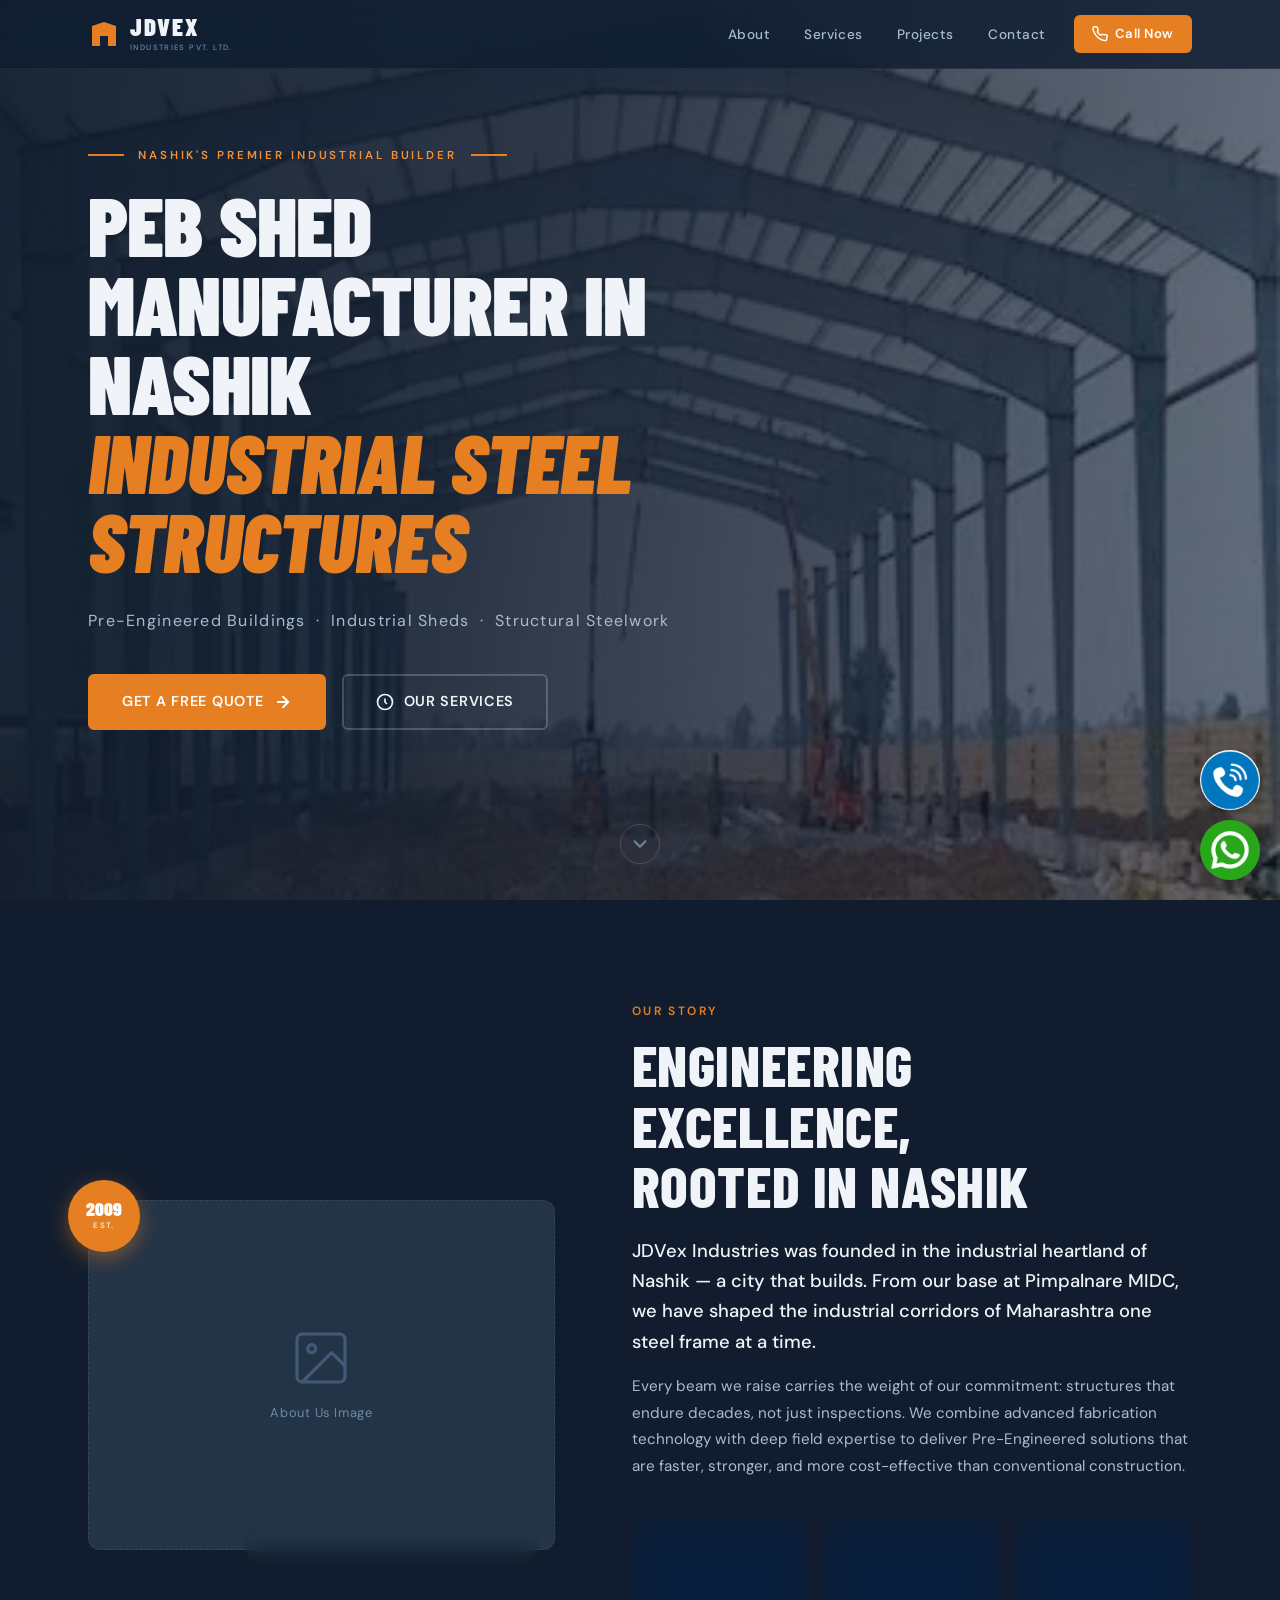
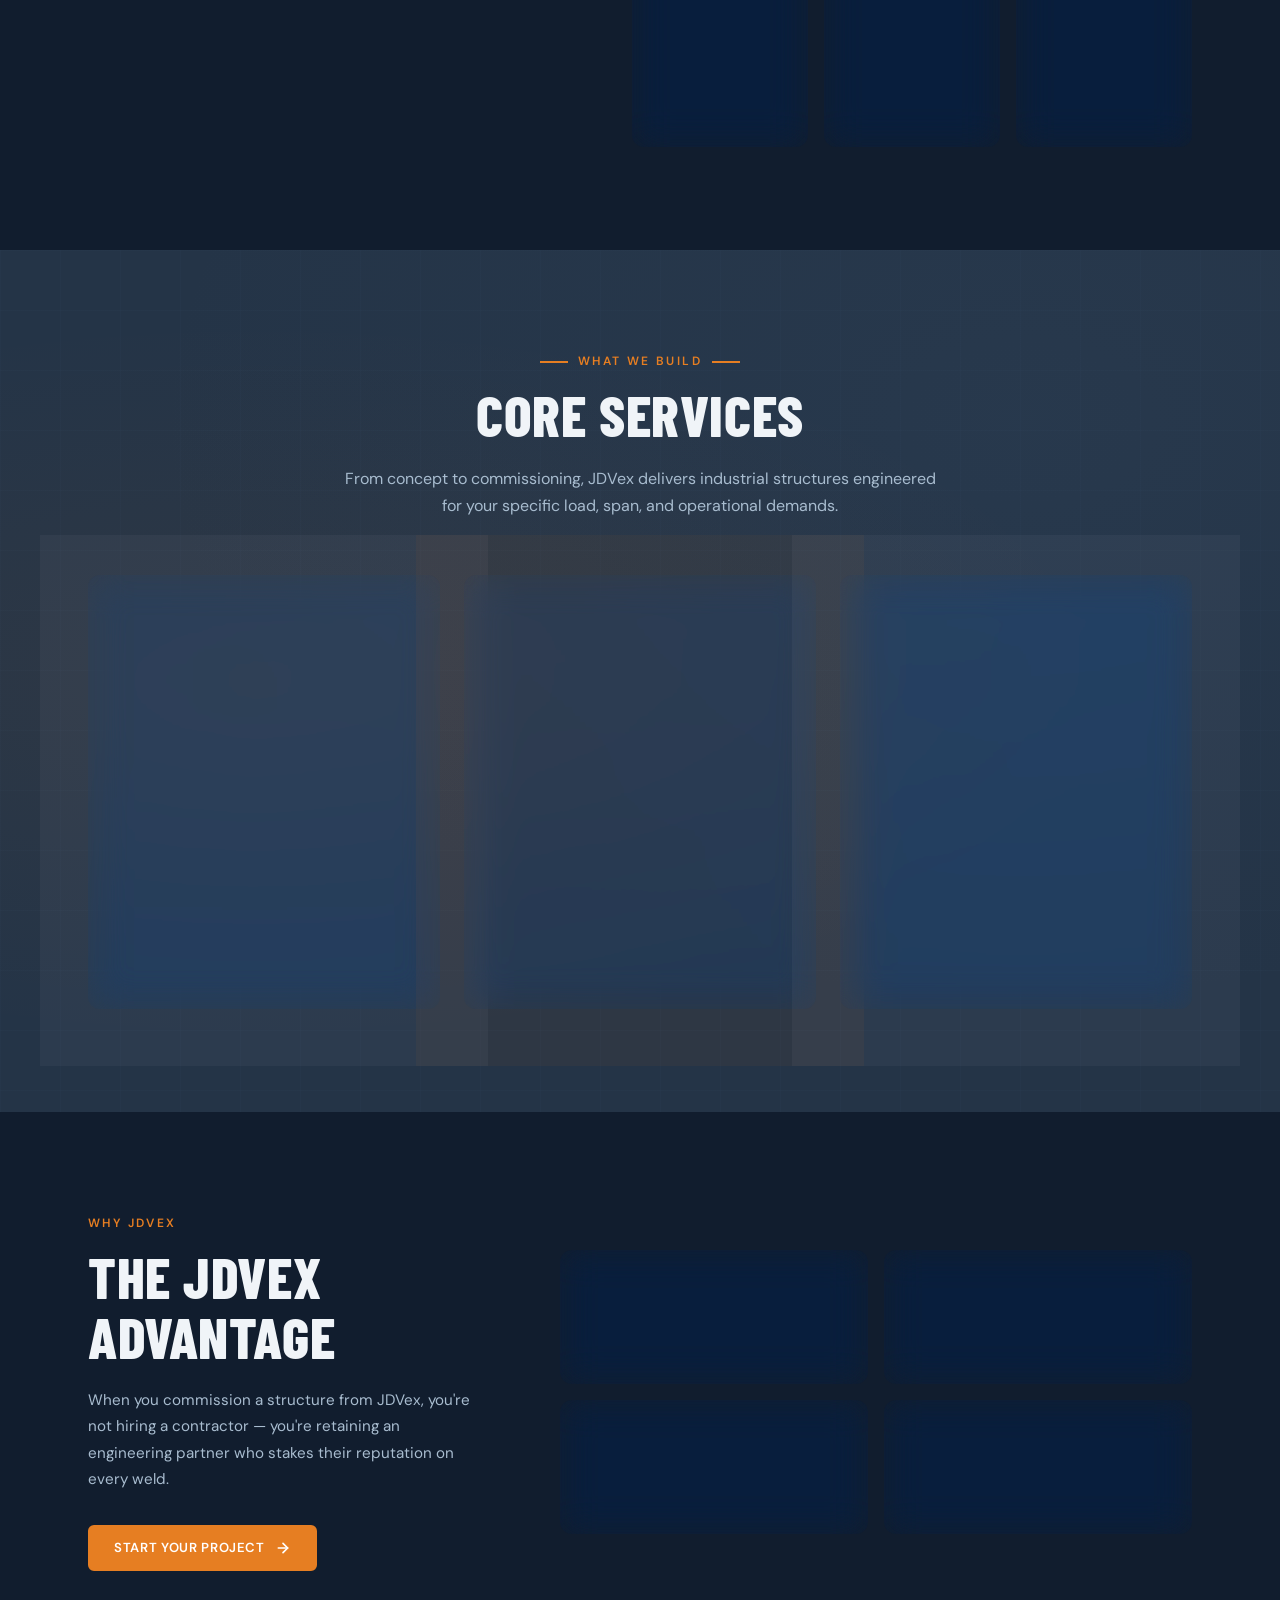
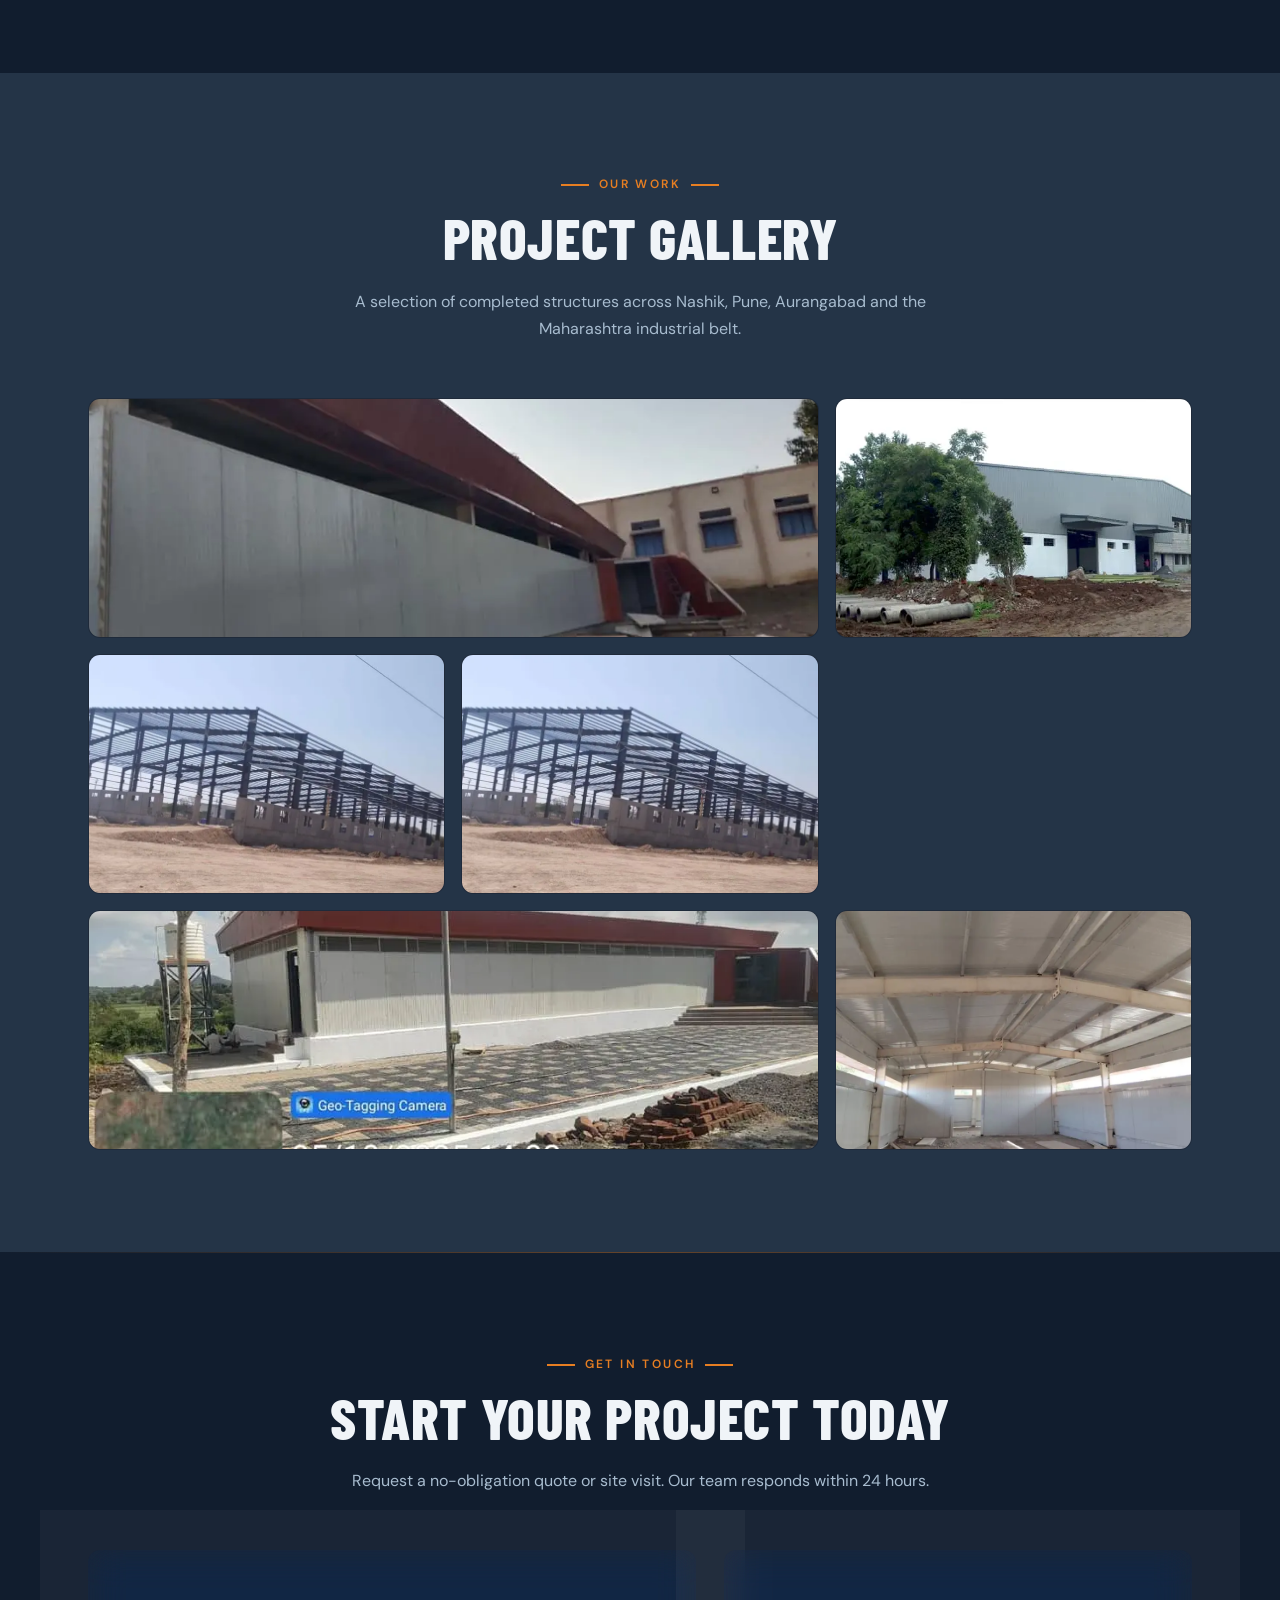
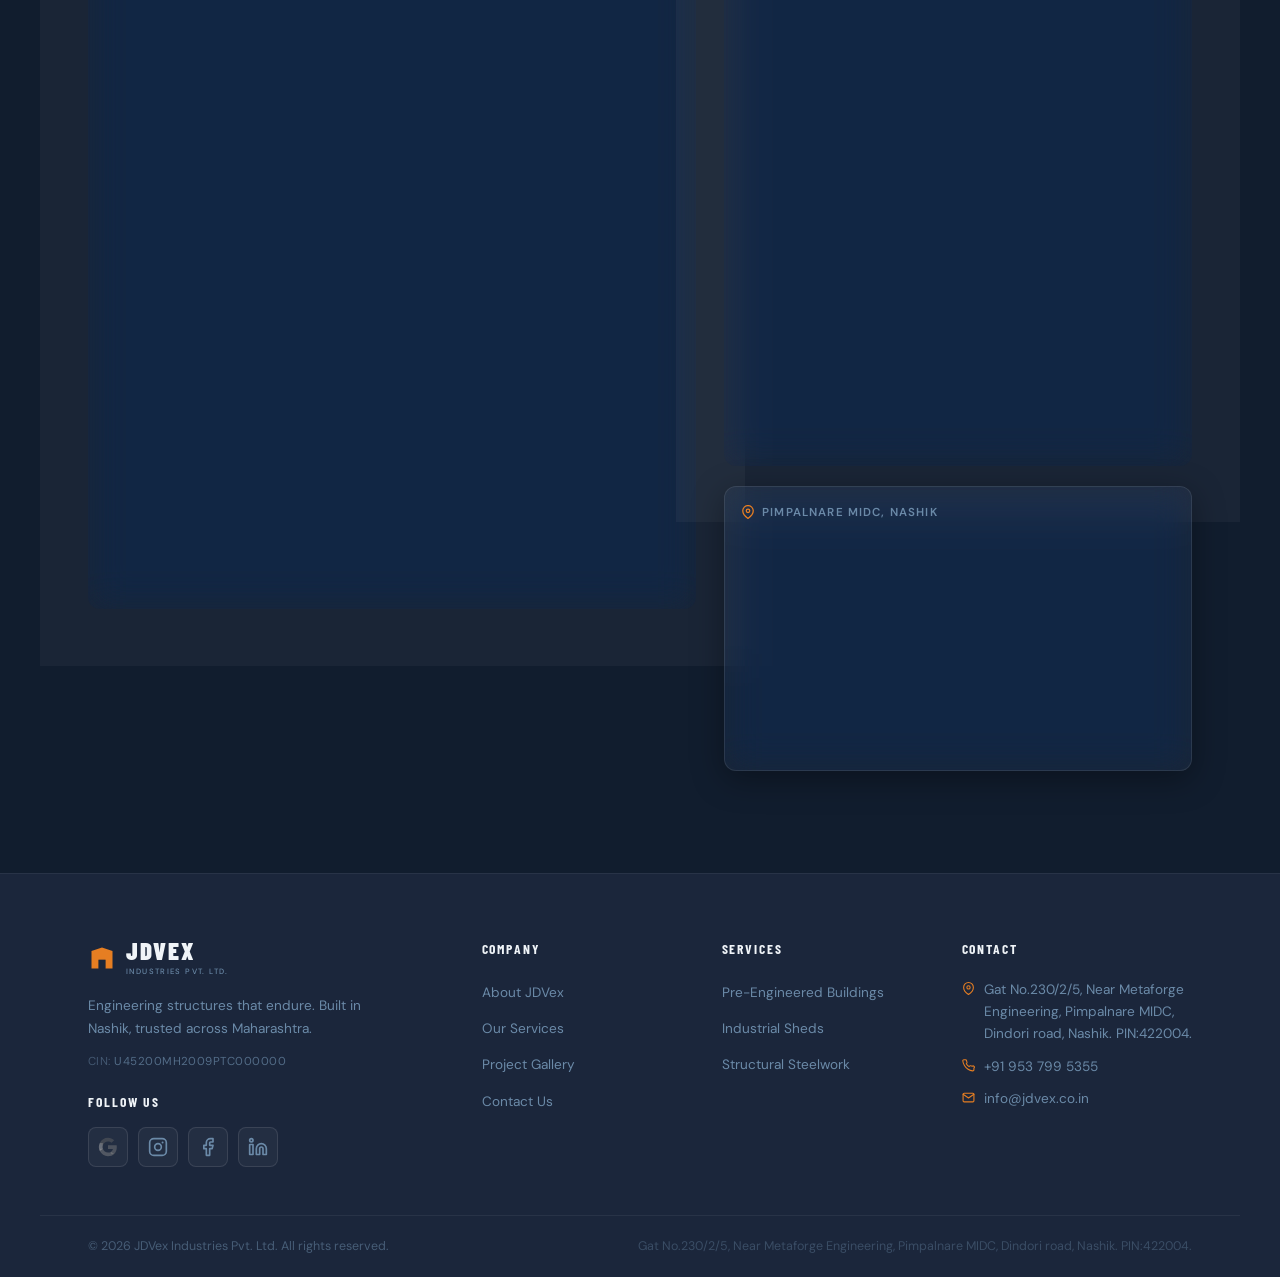
==== commit 10b7e616: "Fixed Embedded Map" ====
--- a/index.html
+++ b/index.html
@@ -611,7 +611,7 @@
             <iframe
               id="google-map"
               title="JDVex Industries location — Pimpalnare MIDC, Nashik"
-              src="https://www.google.com/maps/embed?pb=!1m18!1m12!1m3!1d29970.6712912208!2d73.75212002029376!3d20.12011245873562!2m3!1f0!2f0!3f0!3m2!1i1024!2i768!4f13.1!3m3!1m2!1s0x3bdde88b9b6ef61d%3A0xaef6bb601888b1f5!2sPimpalnare%2C%20Maharashtra!5e0!3m2!1sen!2sin!4v1772701360867!5m2!1sen!2sin"
+              src="https://www.google.com/maps/embed?pb=!1m18!1m12!1m3!1d3746.335711740971!2d73.8193301!3d20.1200373!2m3!1f0!2f0!3f0!3m2!1i1024!2i768!4f13.1!3m3!1m2!1s0xa43ac348f287c03b%3A0xc2316c24e6566072!2sJDVex%20Industries%20Pvt%20Ltd!5e0!3m2!1sen!2sin!4v1774238512337!5m2!1sen!2sin"
               width="100%"
               height="220"
               style="border:0; border-radius: 4px;"
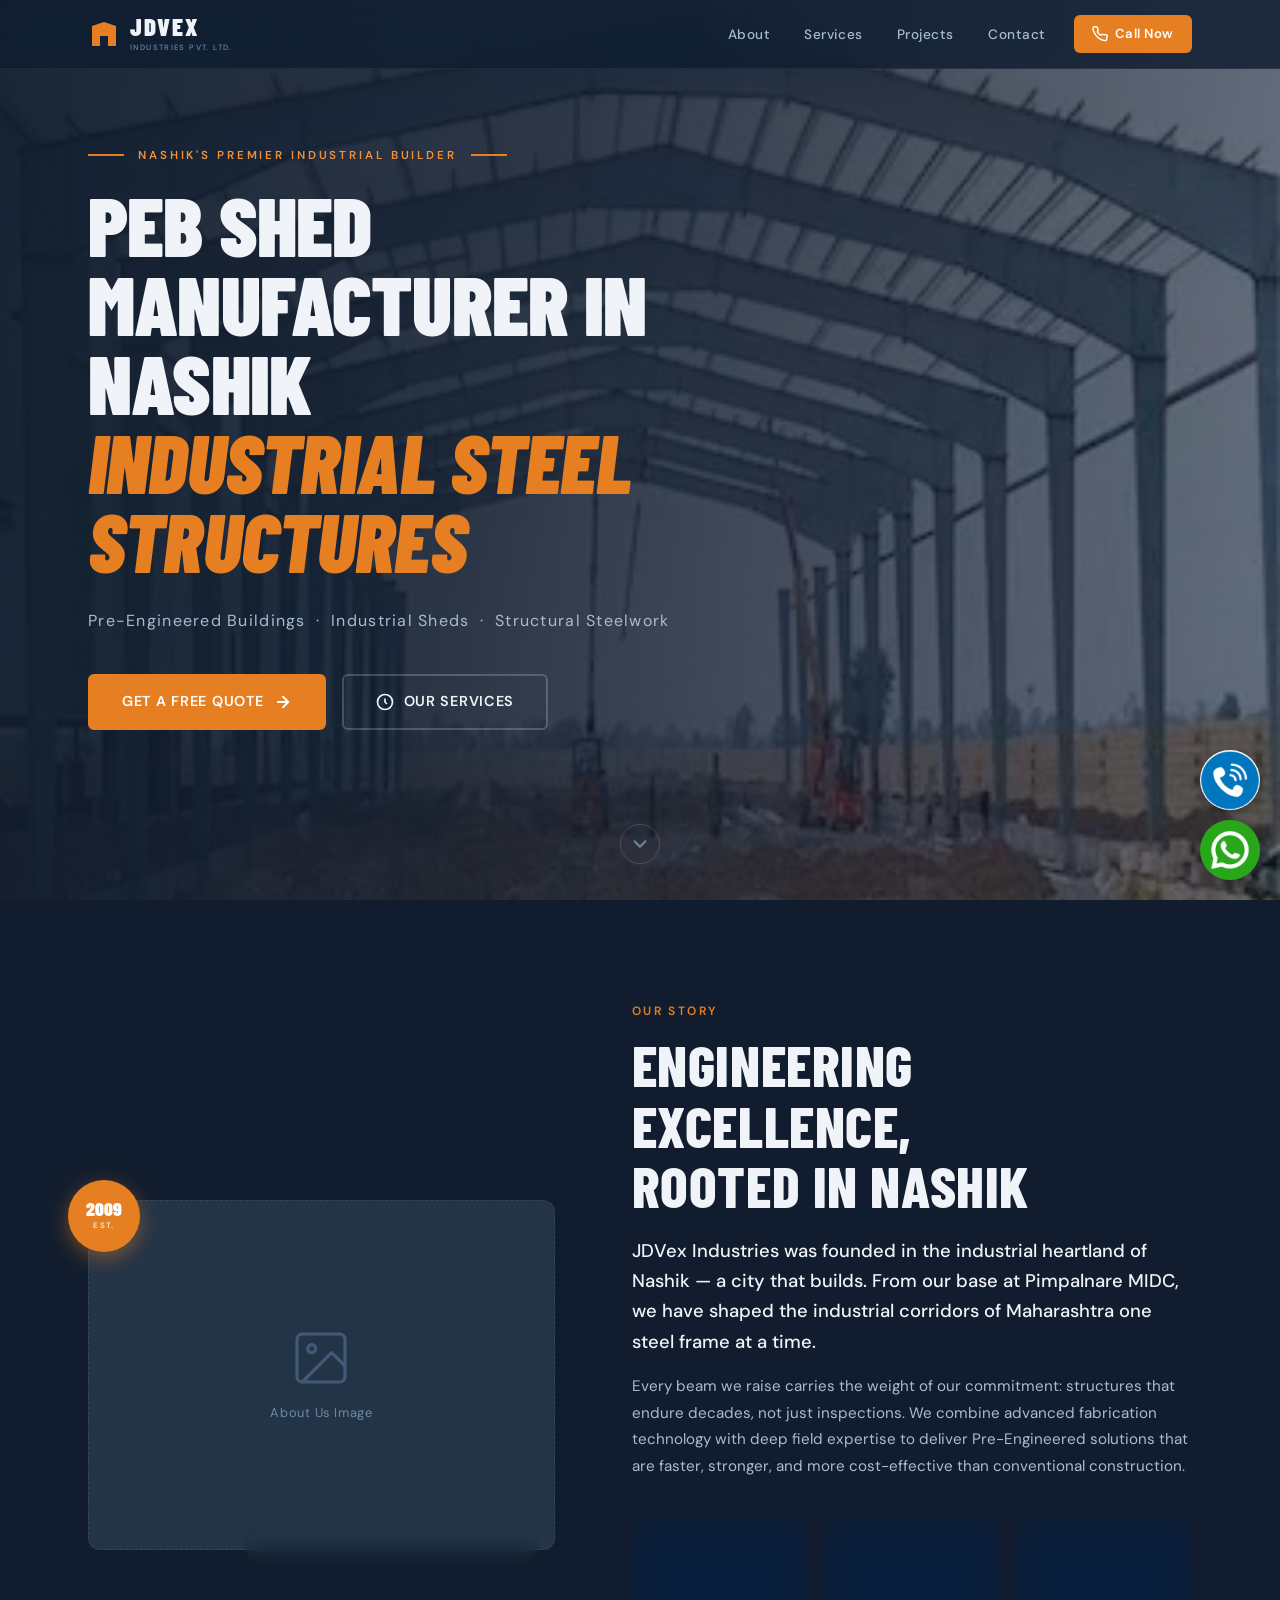
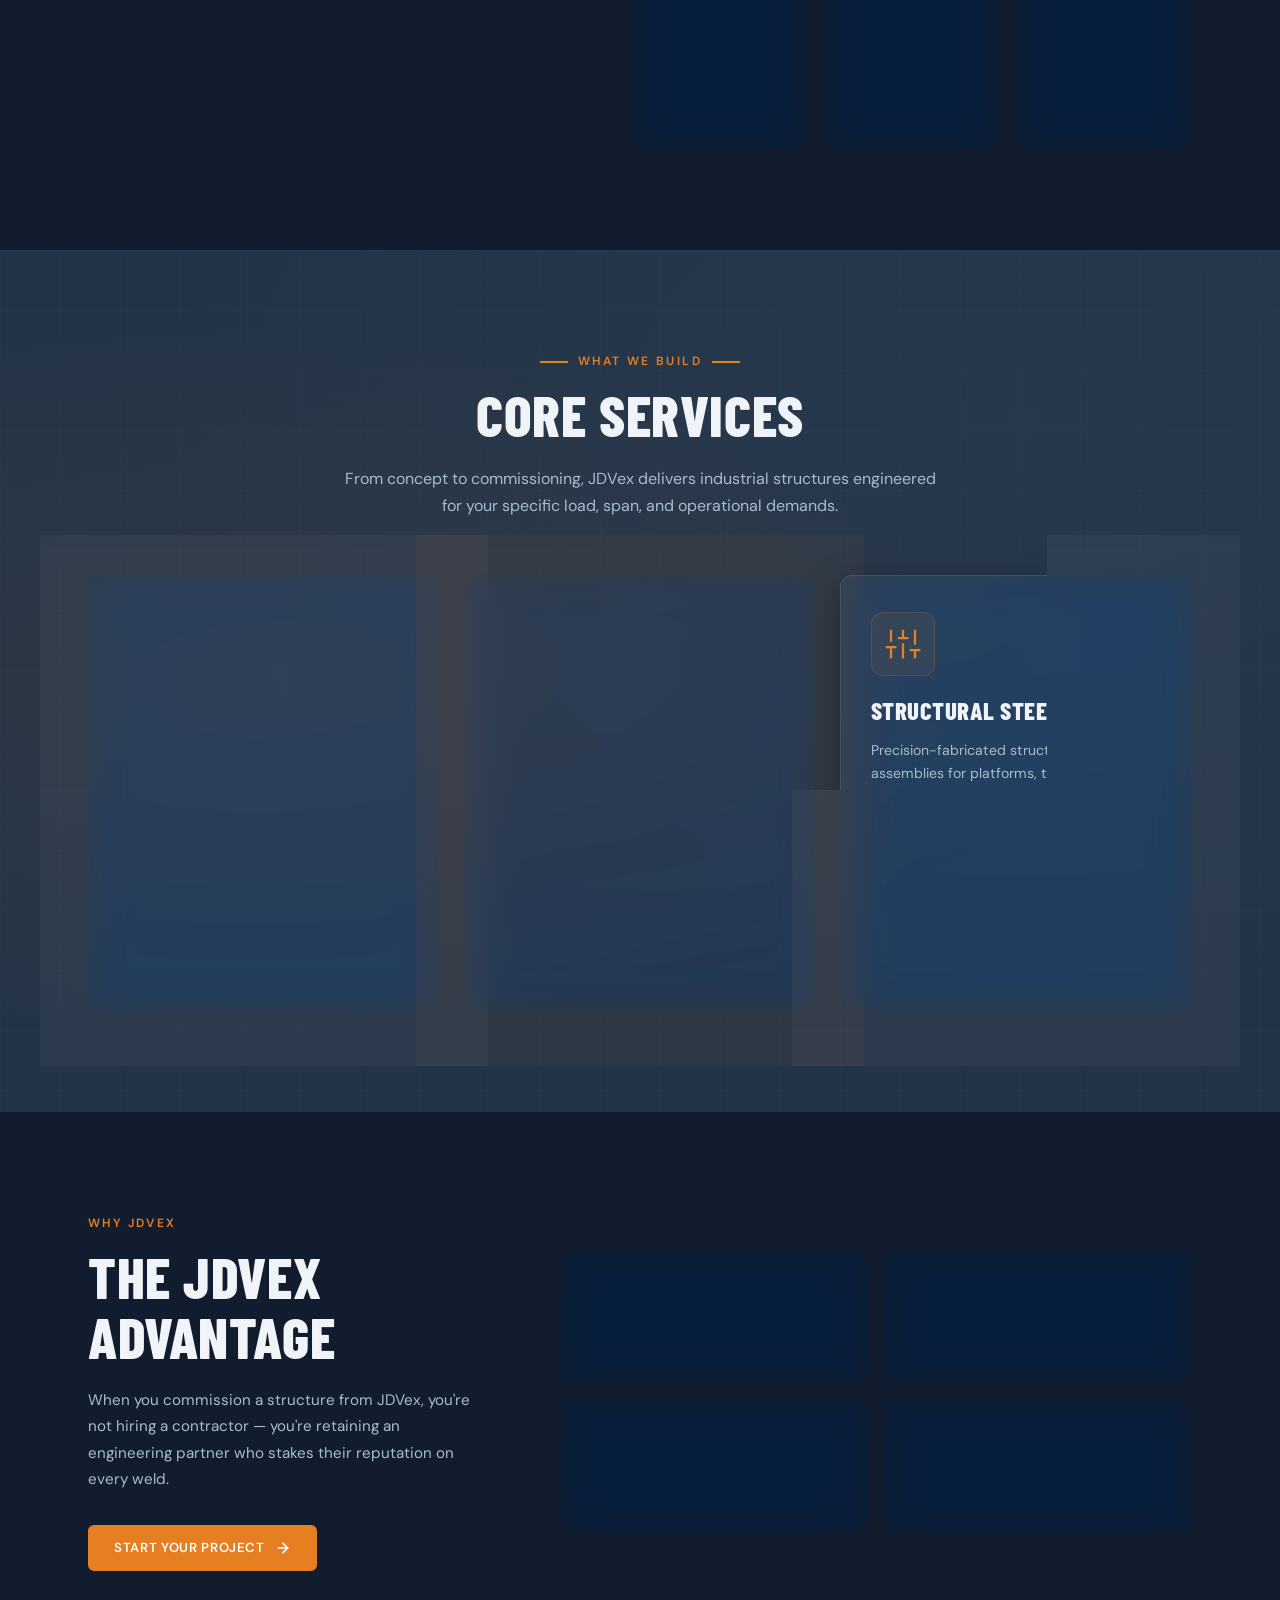
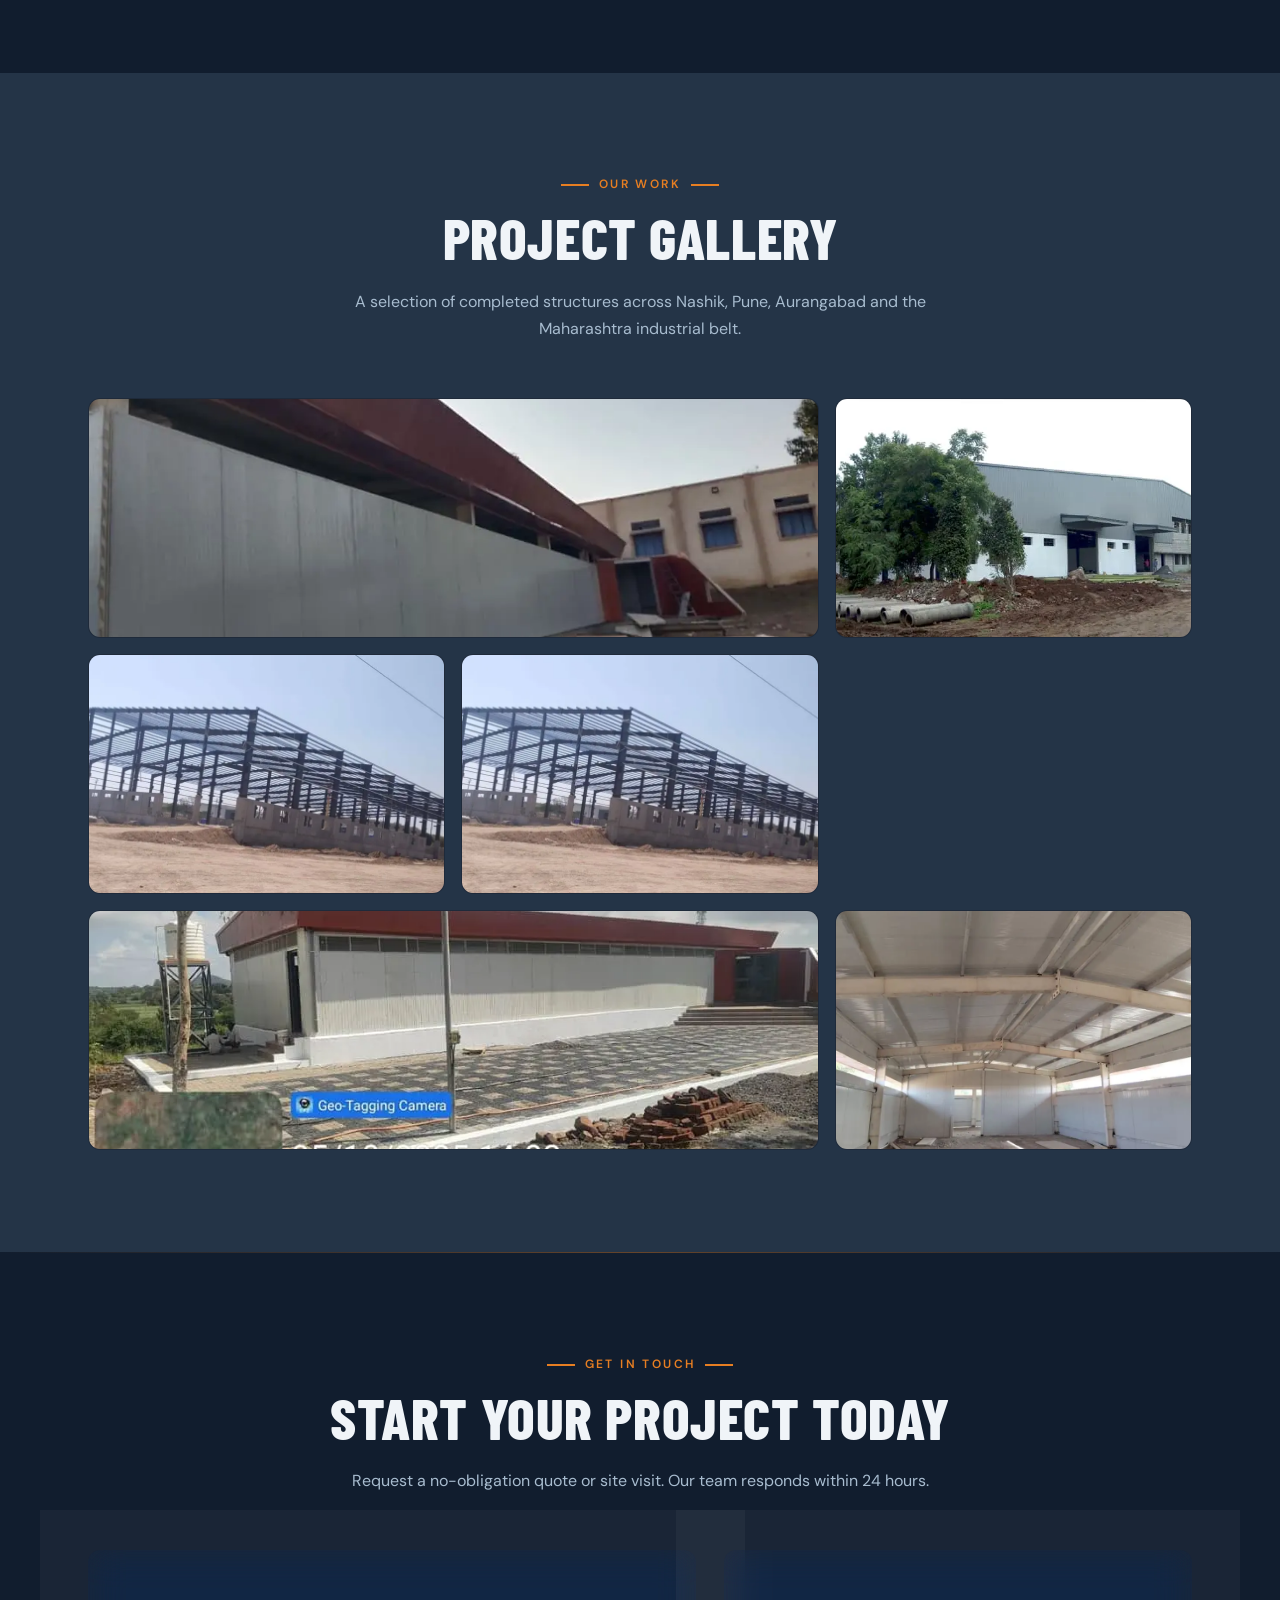
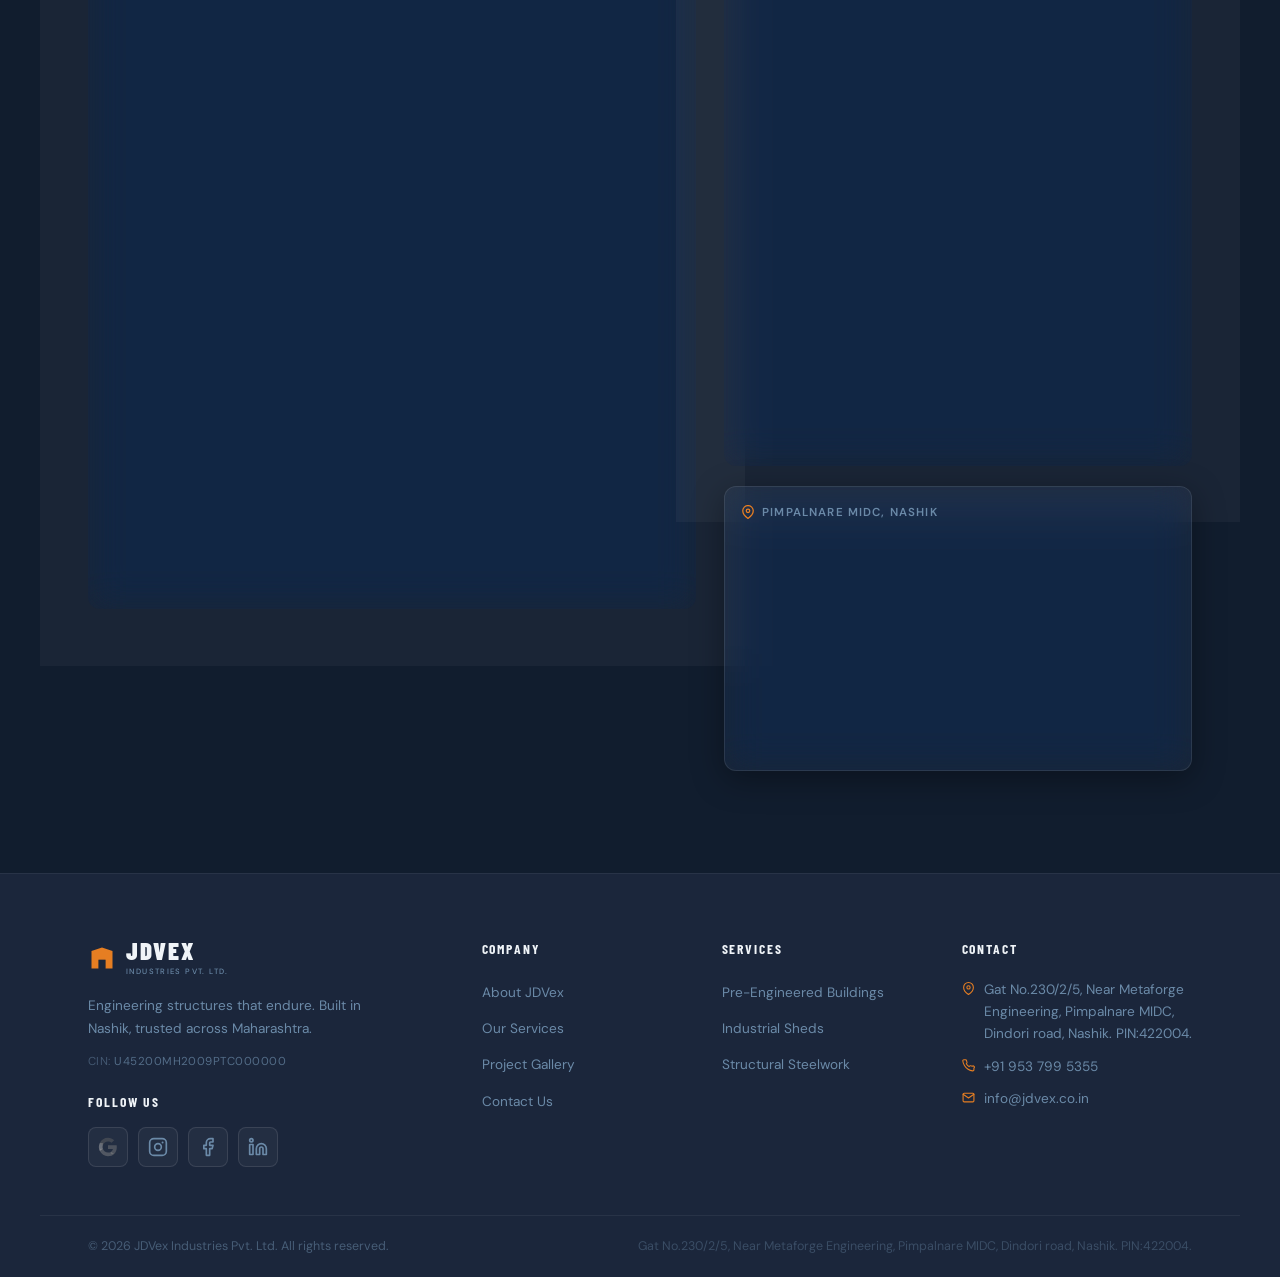
==== commit 7c7c89ea: "Added favicon" ====
--- a/index.html
+++ b/index.html
@@ -13,7 +13,7 @@
 
   <!-- ── CANONICAL ── -->
   <!-- EDIT: Replace with your actual live domain -->
-  <link rel="canonical" href="https://www.jdvex.in/"/>
+  <link rel="canonical" href="https://www.jdvex.co.in/"/>
 
   <!-- ── GEO / LOCAL SEO ── -->
   <meta name="geo.region" content="IN-MH"/>
@@ -26,9 +26,9 @@
   <meta property="og:site_name" content="JDVex Industries Pvt. Ltd."/>
   <meta property="og:title" content="JDVex Industries | PEB & Industrial Construction, Nashik"/>
   <meta property="og:description" content="Pre-Engineered Buildings, Industrial Sheds & Structural Steelwork in Nashik. Pimpalnare MIDC. Since 2009. Call +91 953 799 5355."/>
-  <meta property="og:url" content="https://www.jdvex.in/"/>
+  <meta property="og:url" content="https://www.jdvex.co.in/"/>
   <!-- EDIT: Create a 1200×630px image of your building/logo for social sharing -->
-  <meta property="og:image" content="https://www.jdvex.in/img/og-image.jpg"/>
+  <meta property="og:image" content="https://www.jdvex.co.in/img/og-image.jpg"/>
   <meta property="og:image:width" content="1200"/>
   <meta property="og:image:height" content="630"/>
   <meta property="og:image:alt" content="JDVex Industries — PEB and Industrial Construction, Nashik"/>
@@ -38,13 +38,13 @@
   <meta name="twitter:card" content="summary_large_image"/>
   <meta name="twitter:title" content="JDVex Industries | PEB & Industrial Construction, Nashik"/>
   <meta name="twitter:description" content="Pre-Engineered Buildings, Industrial Sheds & Structural Steelwork in Nashik, Maharashtra. Since 2009."/>
-  <meta name="twitter:image" content="https://www.jdvex.in/img/og-image.jpg"/>
+  <meta name="twitter:image" content="https://www.jdvex.co.in/img/og-image.jpg"/>
 
   <!-- ── FAVICON ── -->
   <!-- EDIT: Generate favicons at https://realfavicongenerator.net using your logo -->
-  <link rel="icon" type="image/png" sizes="32x32" href="assets/favicon-32.png"/>
-  <link rel="icon" type="image/png" sizes="16x16" href="assets/favicon-16.png"/>
-  <link rel="apple-touch-icon" sizes="180x180" href="assets/apple-touch-icon.png"/>
+  <link rel="icon" type="image/png" sizes="32x32" href="img/favicon-32x32.png"/>
+  <link rel="icon" type="image/png" sizes="16x16" href="img/favicon-16x16.png"/>
+  <link rel="apple-touch-icon" sizes="180x180" href="img/apple-touch-icon.png"/>
   <meta name="theme-color" content="#1B263B"/>
 
   <!-- ── FONTS (non-render-blocking) ── -->
@@ -579,7 +579,7 @@
                 <div>
                   <span class="contact-label">Email</span>
                   <!-- EDIT: Update with your actual email -->
-                  <a href="mailto:info@jdvex.in">info@jdvex.co.in</a>
+                  <a href="mailto:info@jdvex.co.in">info@jdvex.co.in</a>
                 </div>
               </div>
               <div class="contact-item">
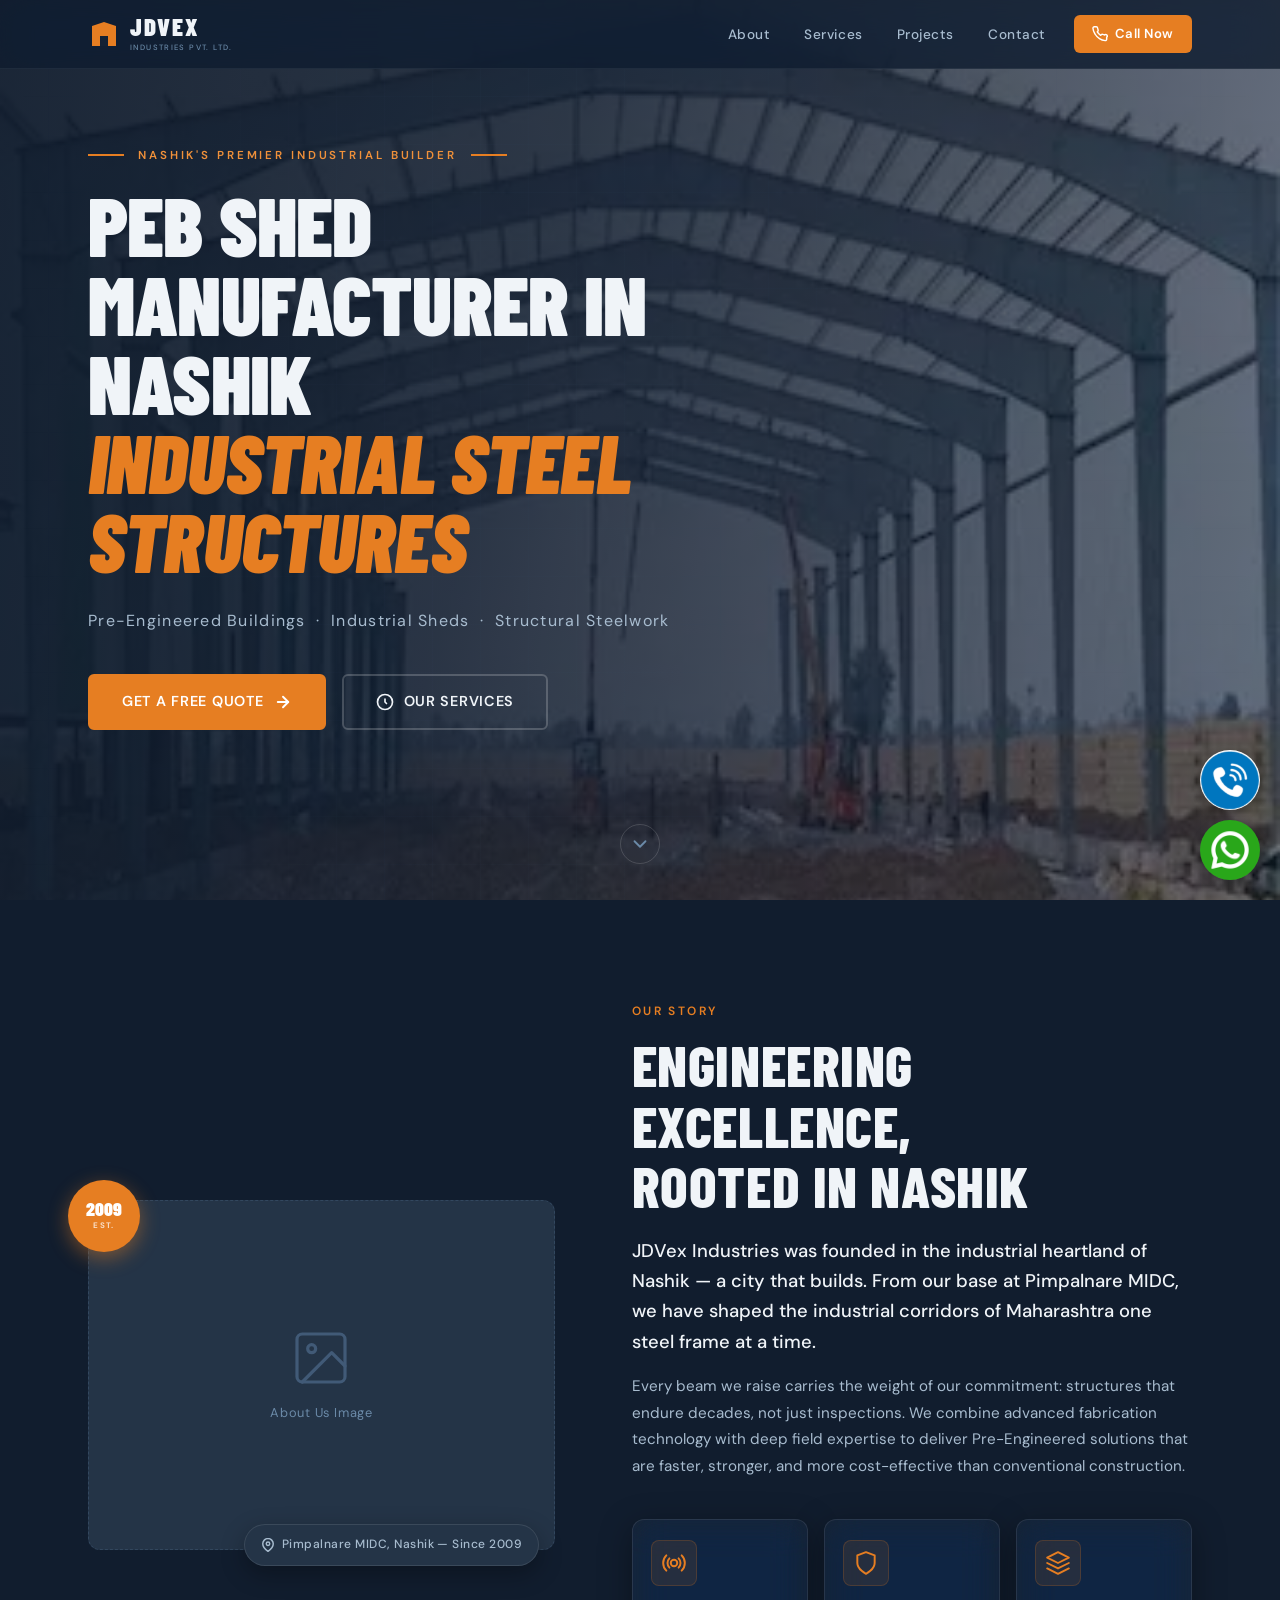
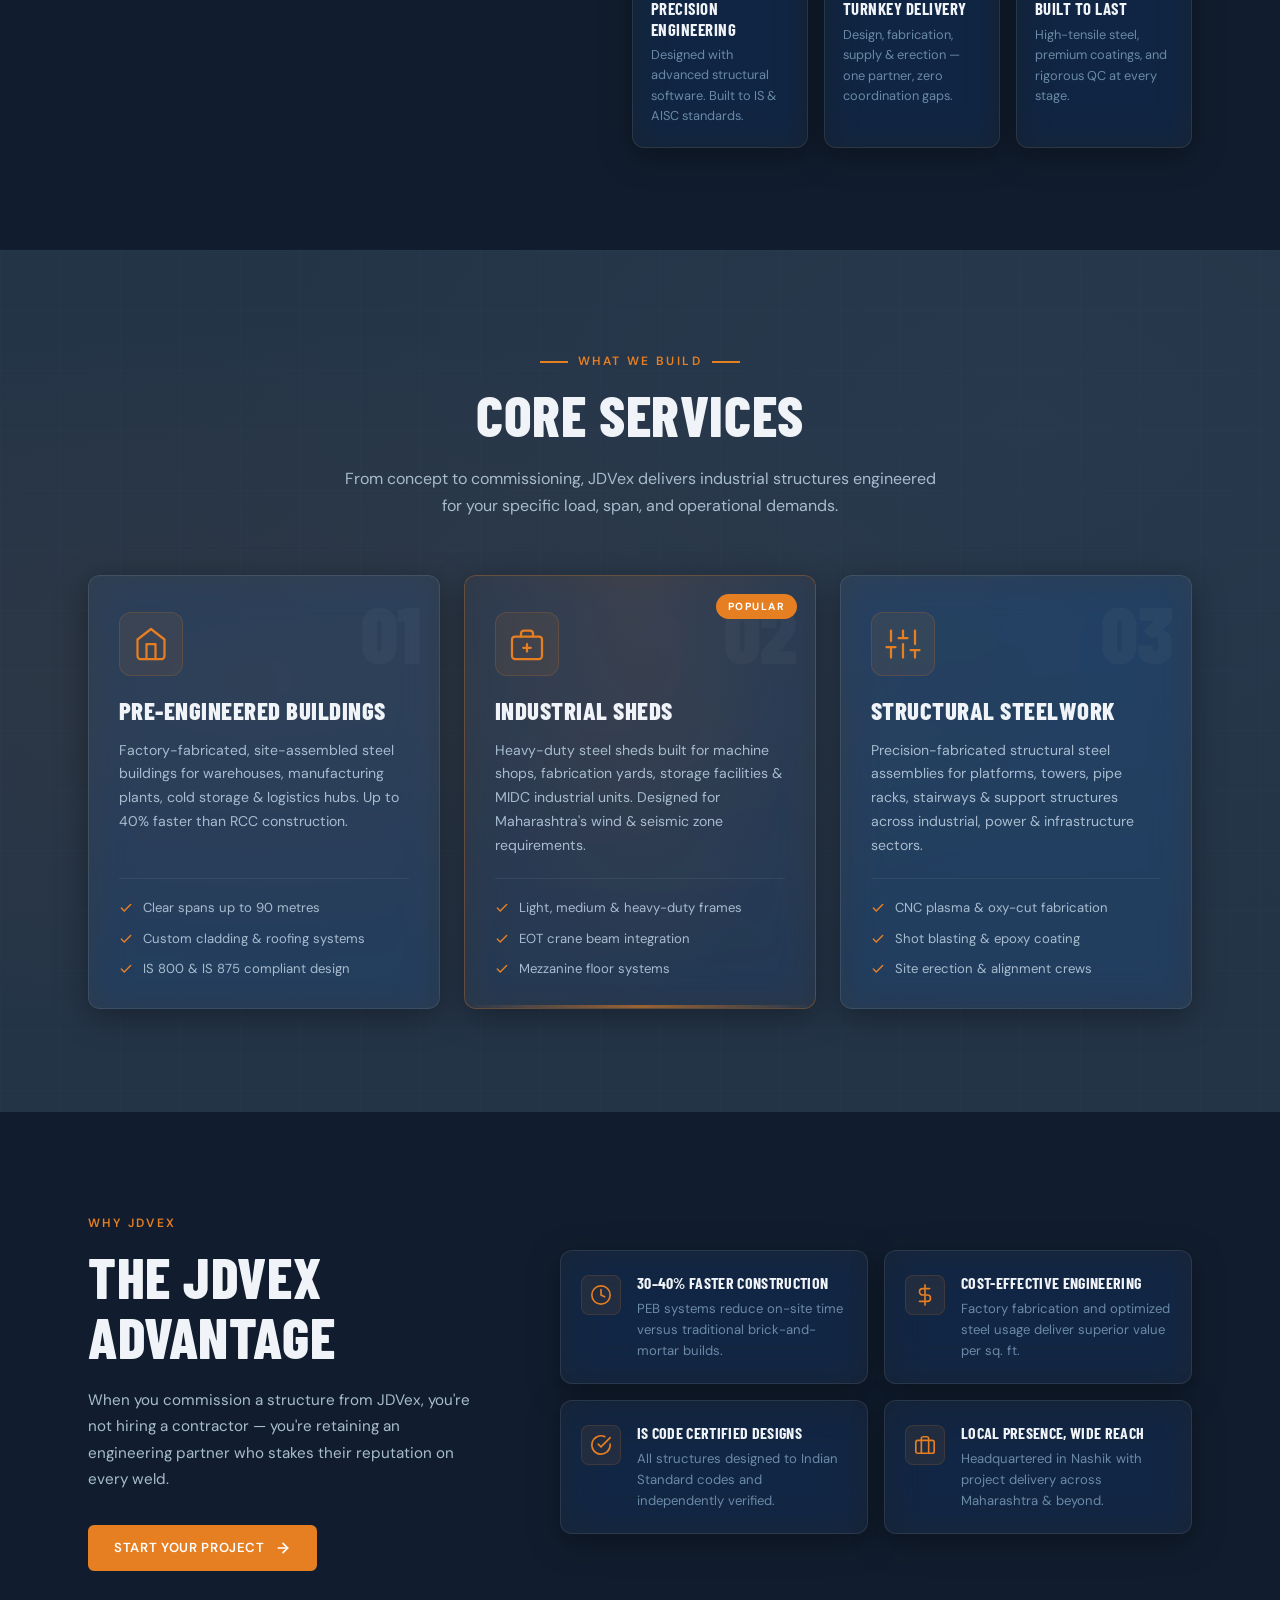
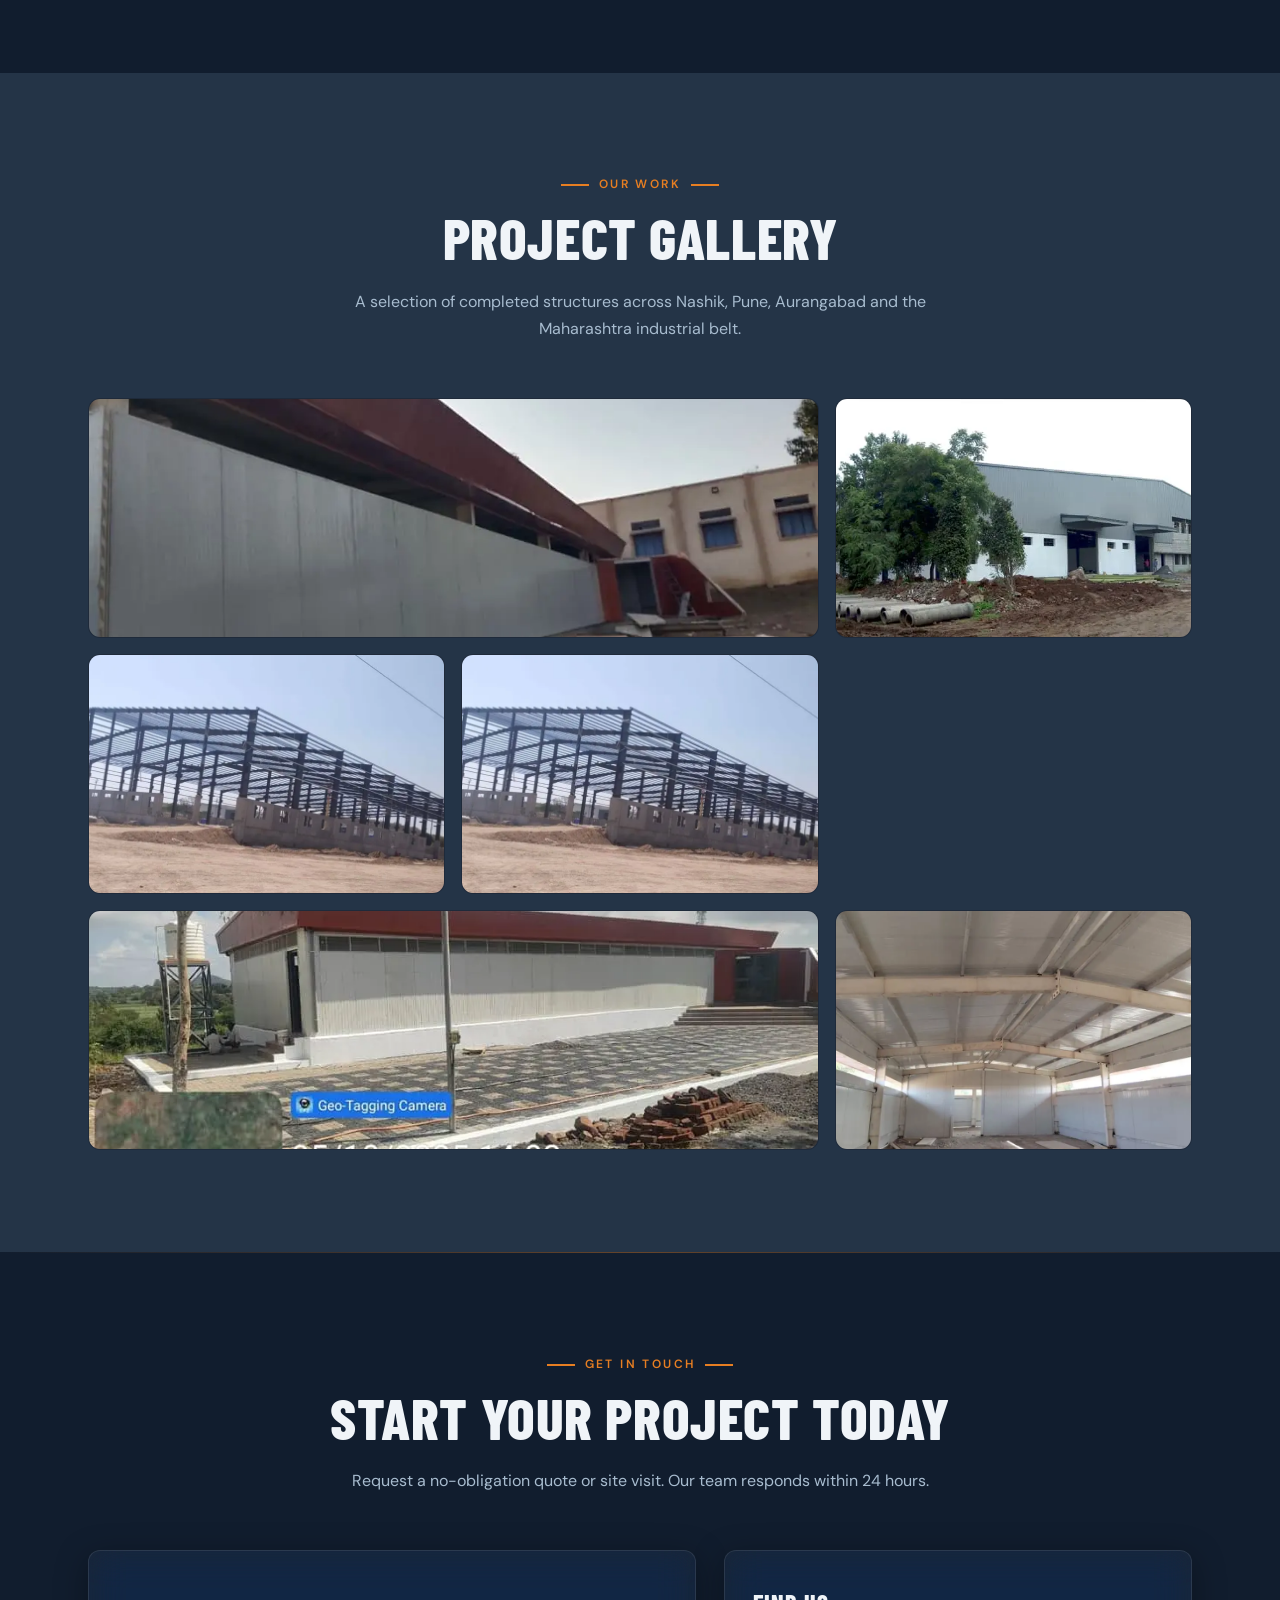
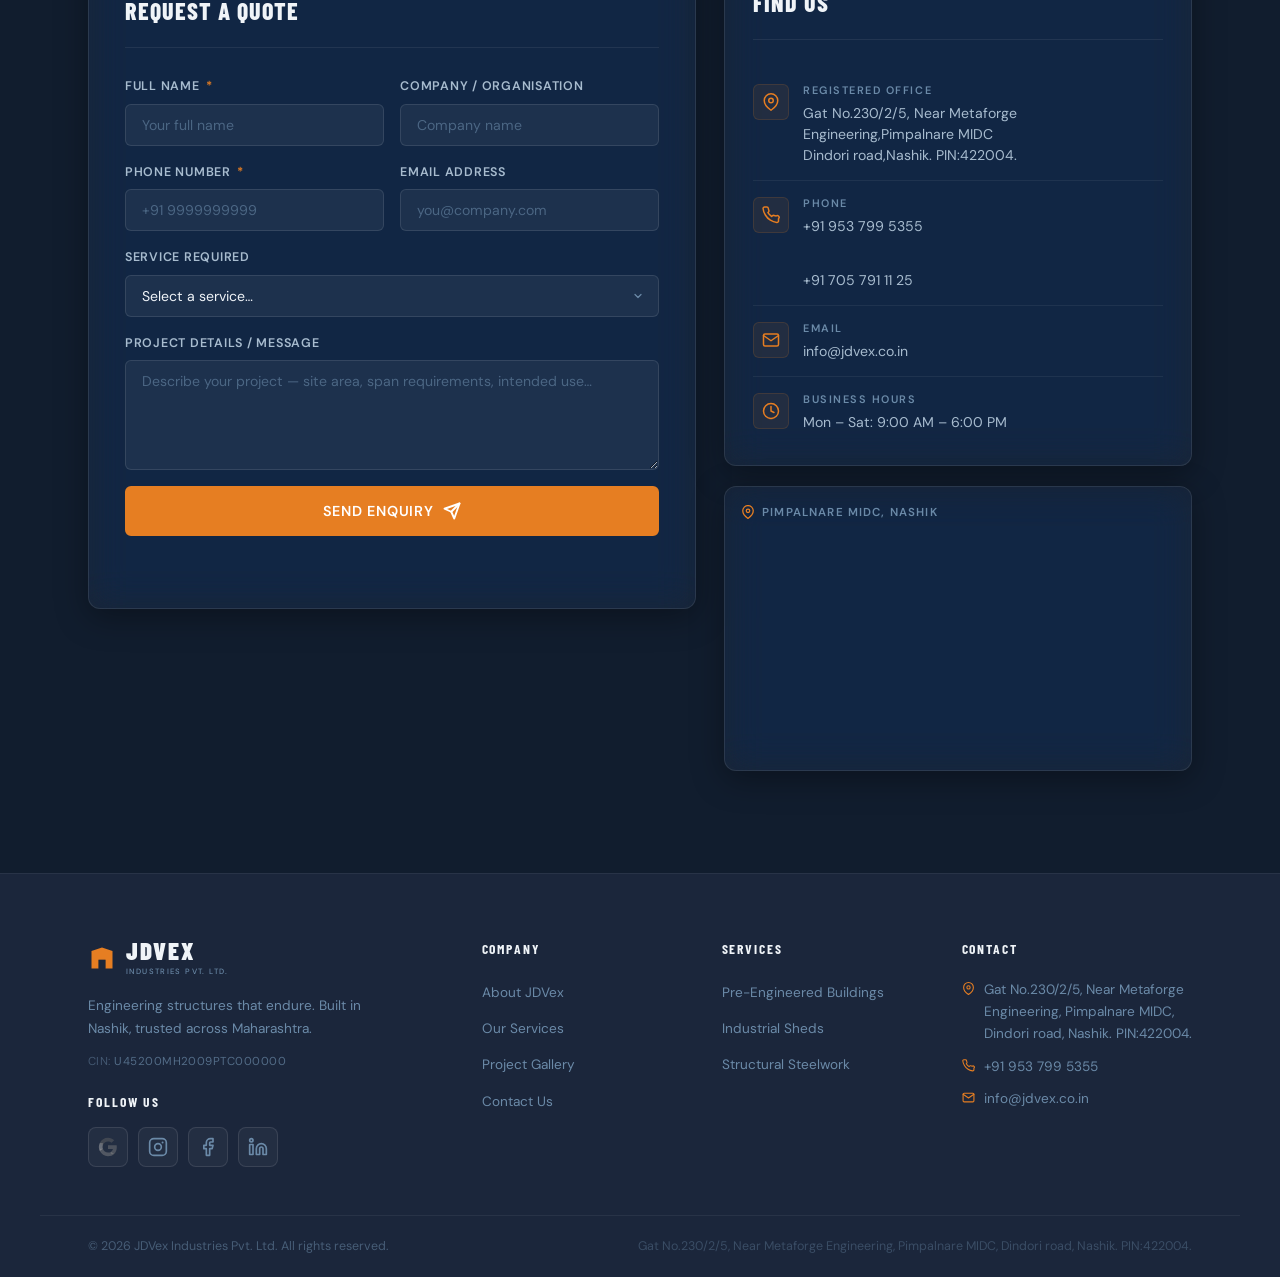
==== commit 7b2fe71f: "Changed Instagram Link" ====
--- a/index.html
+++ b/index.html
@@ -659,7 +659,7 @@
 
     <!-- Instagram -->
     <!-- EDIT: Replace href with your Instagram profile URL -->
-    <a href="https://www.instagram.com/jdvexindustries" target="_blank" rel="noopener noreferrer"
+    <a href="https://www.instagram.com/jdvexind" target="_blank" rel="noopener noreferrer"
        class="social-icon social-icon--instagram" aria-label="JDVex Industries on Instagram">
       <svg width="20" height="20" viewBox="0 0 24 24" fill="none" xmlns="http://www.w3.org/2000/svg" aria-hidden="true">
         <rect x="2" y="2" width="20" height="20" rx="5" ry="5" stroke="currentColor" stroke-width="2" fill="none"/>
